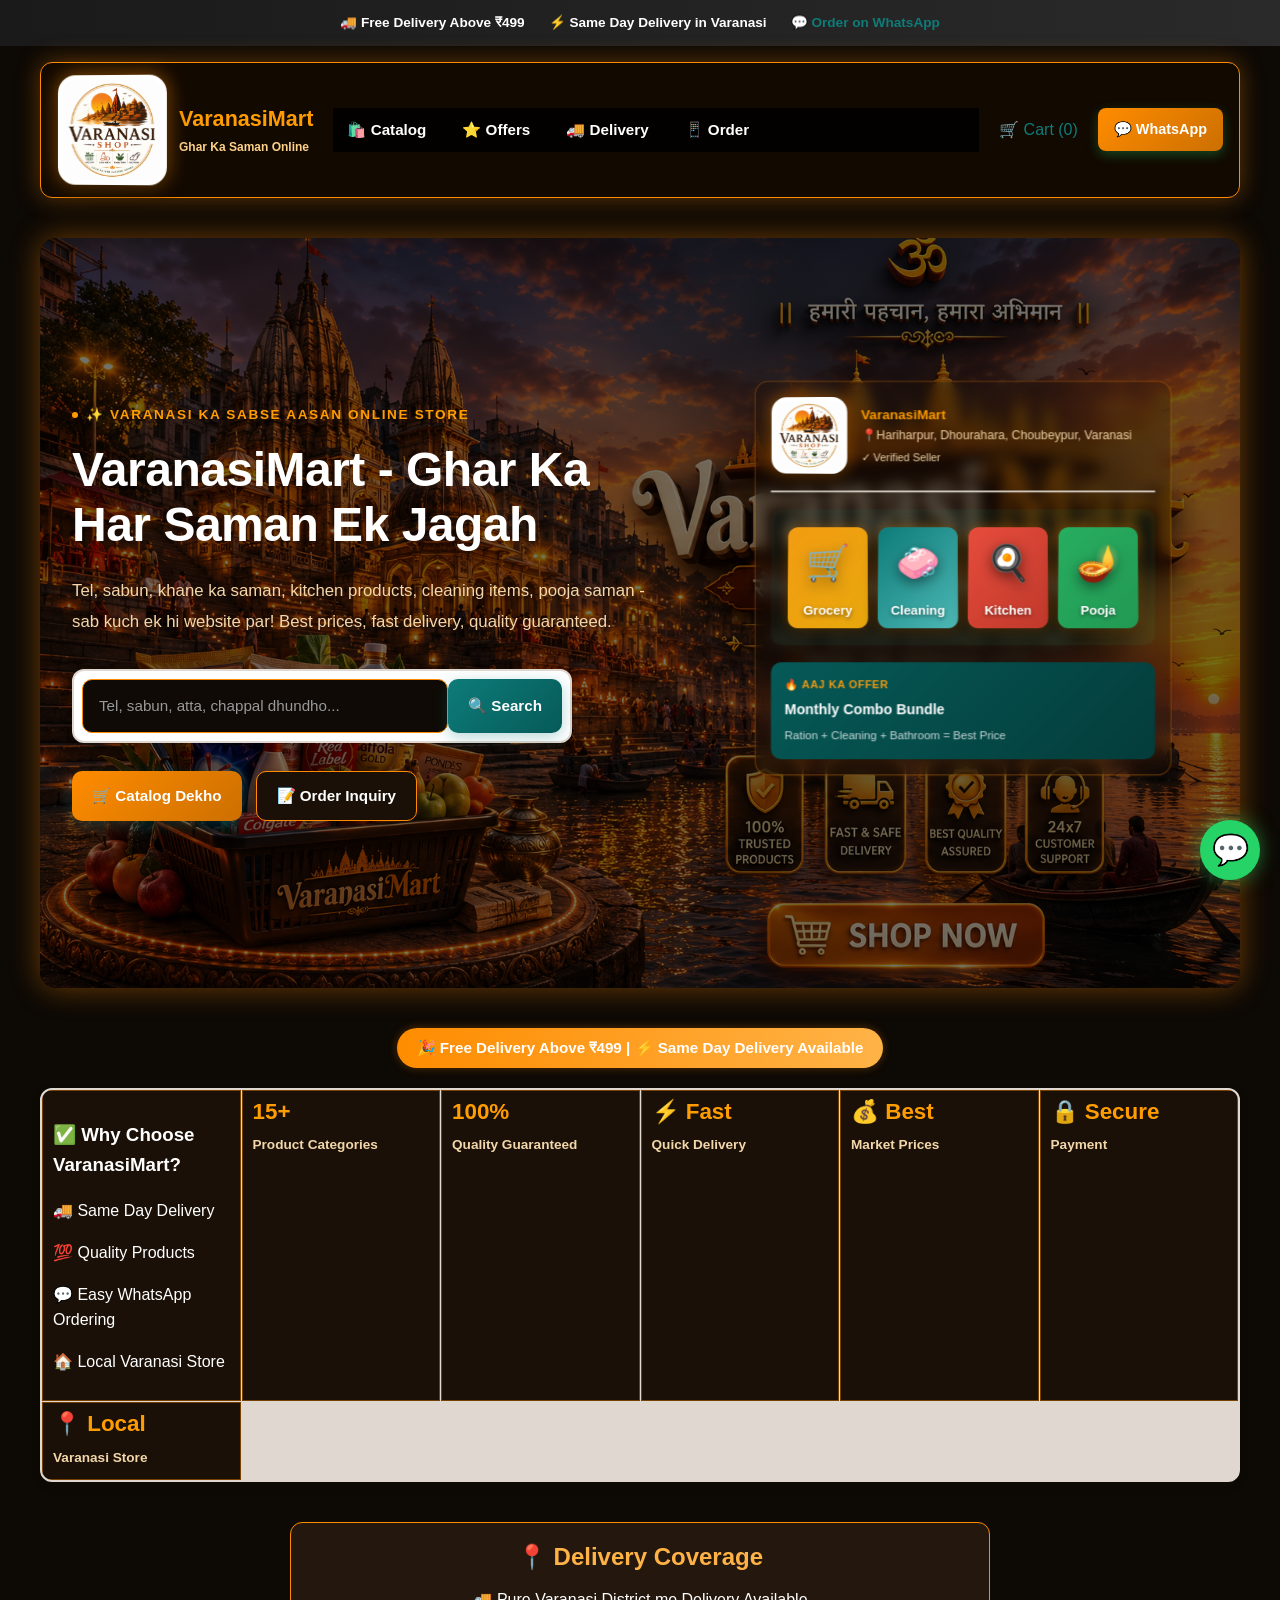
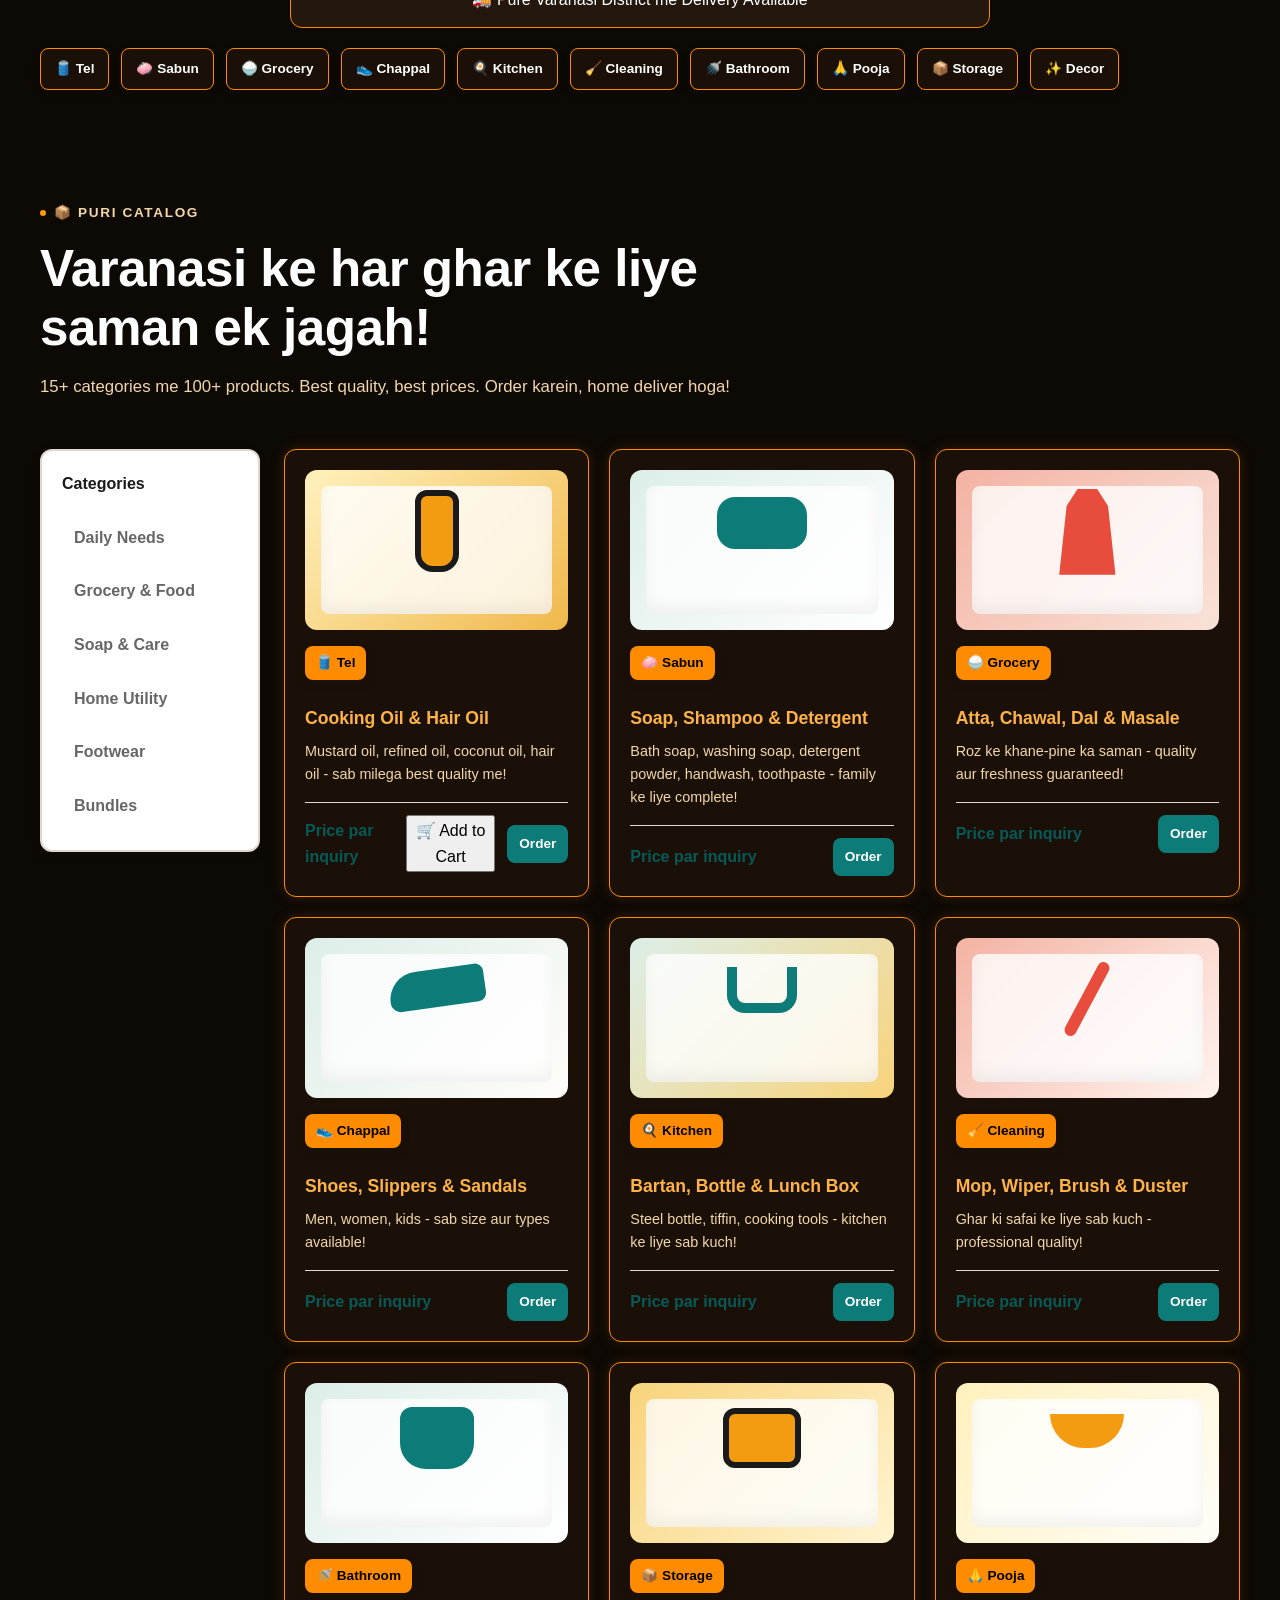
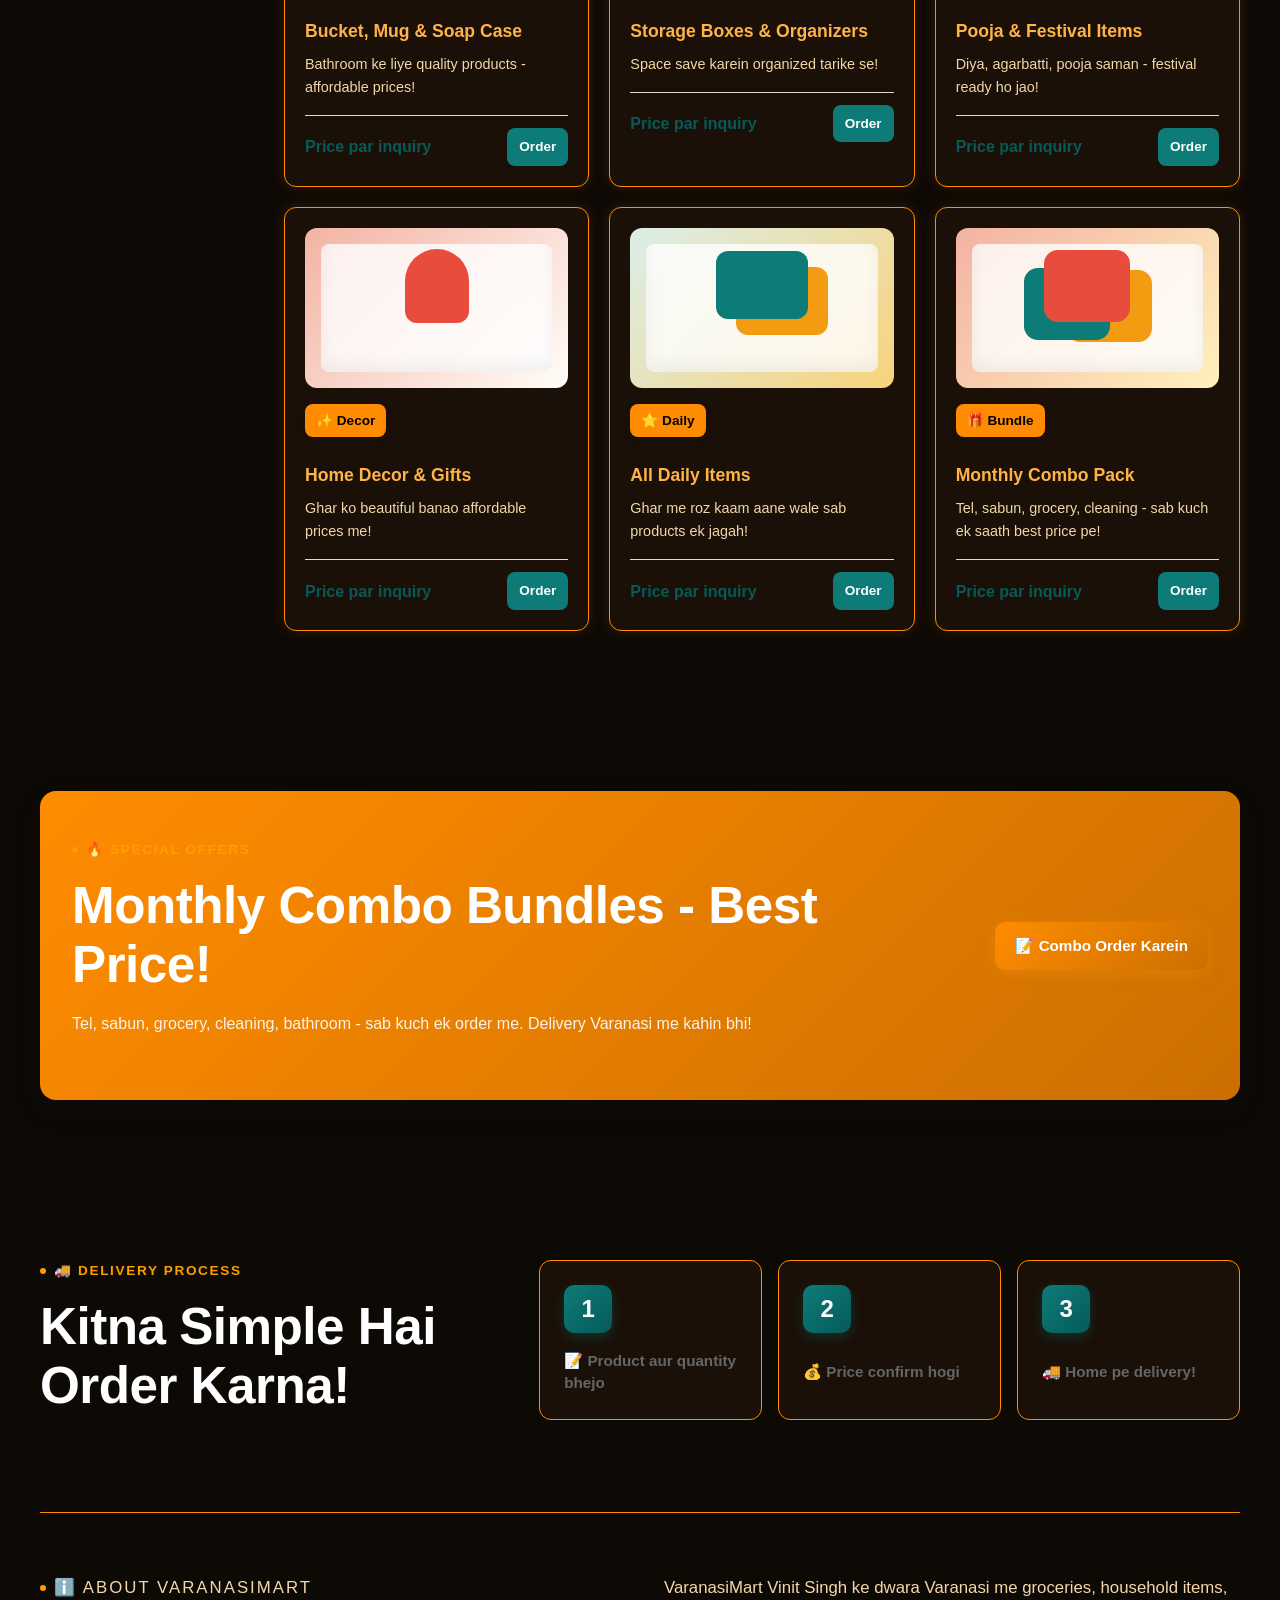
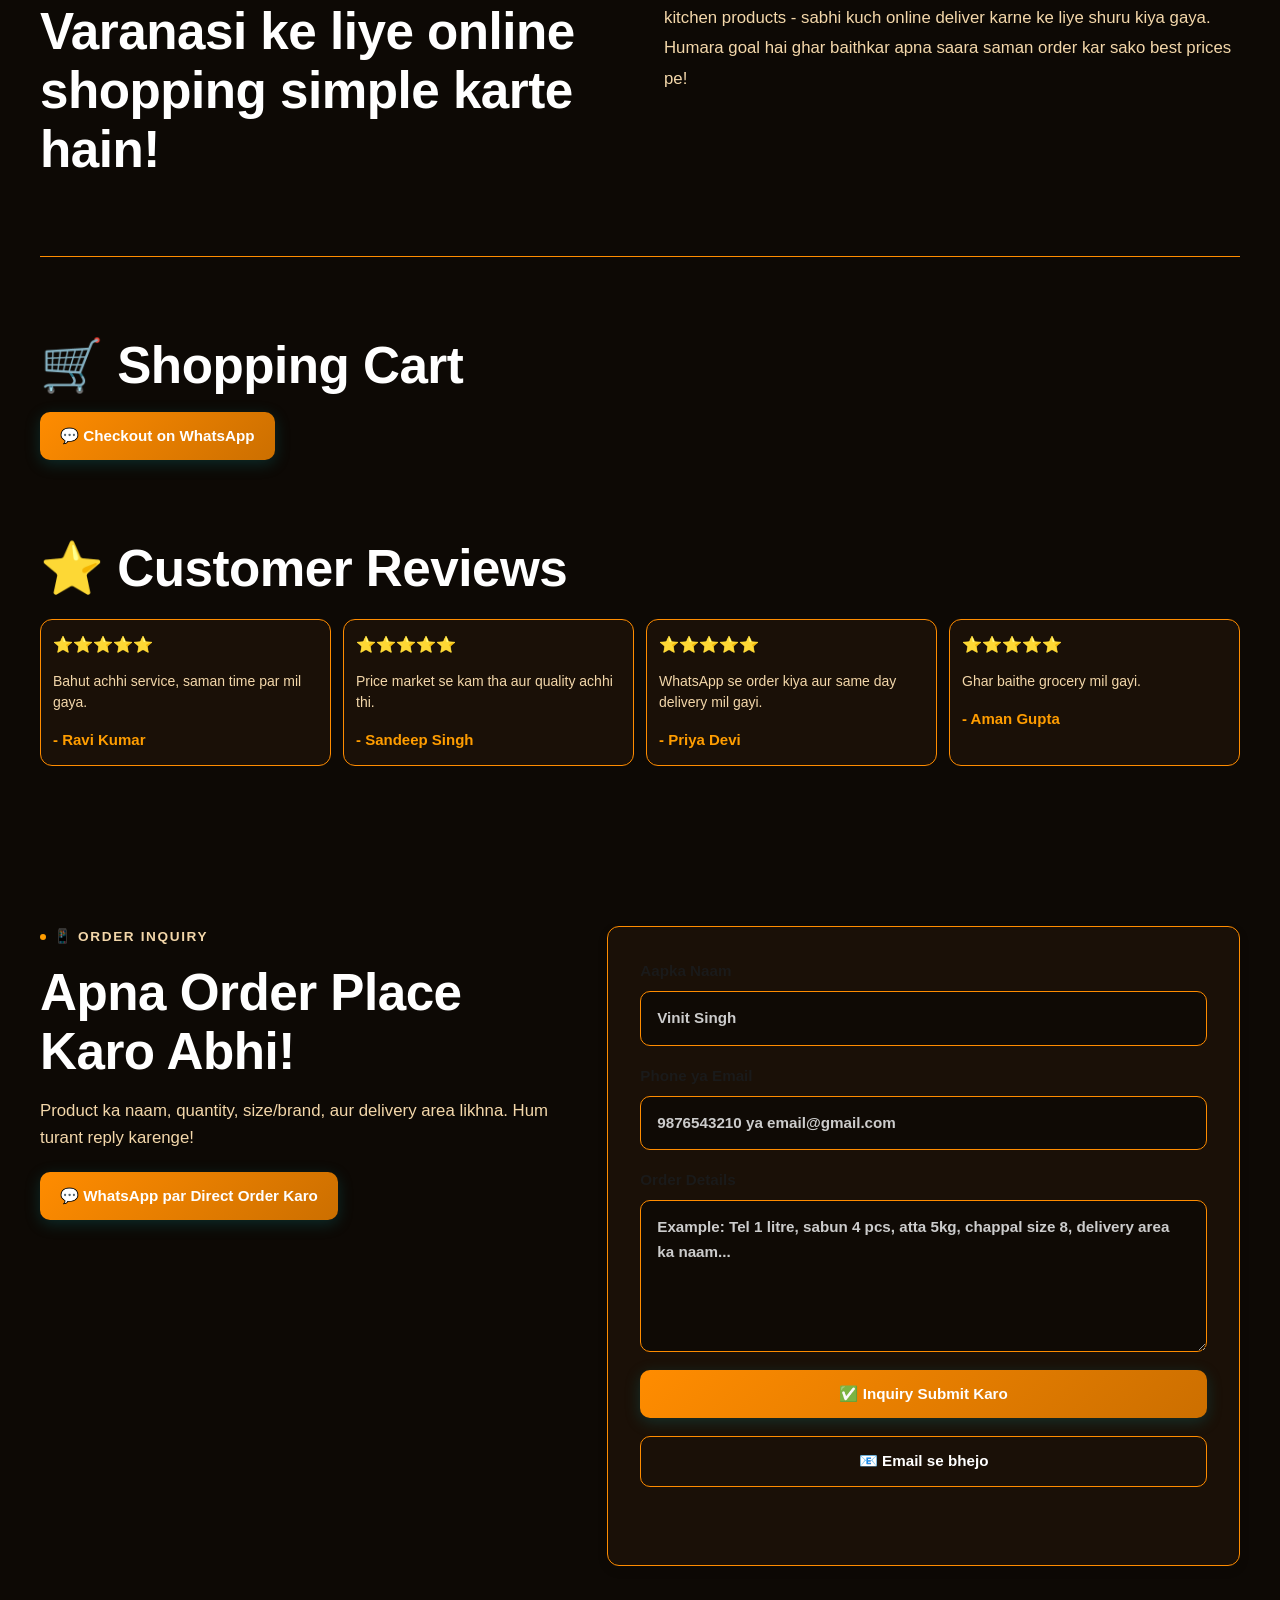
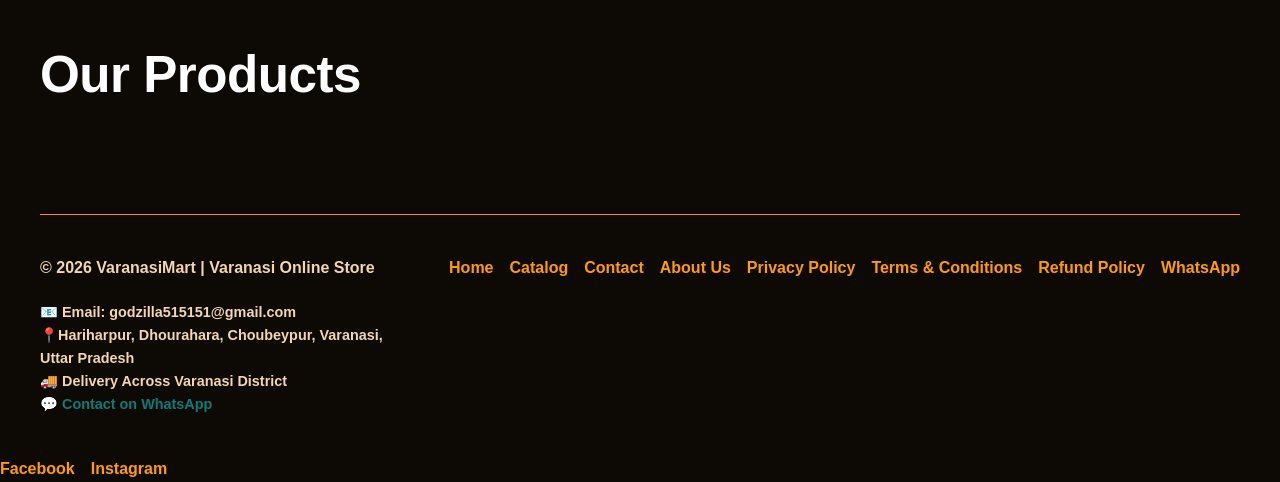
==== index.html @ db0b5912 "Update index.html" ====
<!doctype html>
<html lang="hi">
  <head>
    <meta charset="utf-8">
    <meta name="viewport" content="width=device-width, initial-scale=1">
    <meta name="theme-color" content="#0d7c79">
    <title>VaranasiMart | Varanasi Ka Bharosa, Ghar Ka Har Samaan </title>
    <meta
      name="description"
      content="VaranasiMart - Varanasi ke sabse bade online store me milega grocery, tel, sabun, khane ke items, juta chappal, kitchen, cleaning, pooja aur household products. Fast delivery, best prices!"
    >
    <meta name="keywords" content="varanasi, grocery, online shopping, tel, sabun, household items">
    <link rel="stylesheet" href="styles.css">
  </head>
  <body>
    <div class="top-bar">
  <span>🚚 Free Delivery Above ₹499</span>
  <span>⚡ Same Day Delivery in Varanasi</span>
  <a href="https://wa.me/916391608068" target="_blank">
    💬 Order on WhatsApp
  </a>
</div>
    <header class="site-header">
      <a class="brand" href="#home" aria-label="VaranasiMart home">
        <img class="brand-logo" src="logo.png" alt="VaranasiMart Logo">
        <div class="brand-text">
          <h1 class="brand-name">VaranasiMart</h1>
          <p class="brand-tagline">Ghar Ka Saman Online</p>
        </div>
      </a>
      <button class="menu-button" type="button" aria-label="Menu kholein" aria-expanded="false">
        <span></span>
        <span></span>
        <span></span>
      </button>
      <nav class="site-nav" aria-label="Primary navigation">
        <a href="#catalog">🛍️ Catalog</a>
        <a href="#offers">⭐ Offers</a>
        <a href="#delivery">🚚 Delivery</a>
        <a href="#contact">📱 Order</a>
      </nav>

    <a href="#cart" class="cart-btn">
    🛒 Cart (<span id="cart-count">0</span>)
    </a>

  <a href="https://wa.me/916391608068" target="_blank" class="whatsapp-btn" title="WhatsApp par order karein">
  💬 WhatsApp
  </a>
      </a>
    </header>

    <main id="home">
      <section class="hero">
        <div class="hero-copy">
          <p class="eyebrow">✨ Varanasi Ka Sabse Aasan Online Store</p>
          <h1>VaranasiMart - Ghar Ka Har Saman Ek Jagah</h1>
          <p class="hero-text">
            Tel, sabun, khane ka saman, kitchen products, cleaning items, pooja saman - sab kuch ek hi website par! 
            Best prices, fast delivery, quality guaranteed.
          </p>
          <form class="search-box" action="#catalog">
            <input type="search" placeholder="Tel, sabun, atta, chappal dhundho..." aria-label="Search products">
            <button type="submit">🔍 Search</button>
          </form>
          <div class="hero-actions">
            <a class="button primary" href="#catalog">🛒 Catalog Dekho</a>
            <a class="button secondary" href="#contact">📝 Order Inquiry</a>
          </div>
        </div>
        <aside class="shop-window" aria-label="Featured shop preview">
          <div class="window-head">
            <img src="logo.png" alt="VaranasiMart Logo">
            <div>
              <strong>VaranasiMart</strong>
              <span>📍Hariharpur, Dhourahara, Choubeypur, Varanasi</span>
              <span style="font-size: 0.8rem; color: #27ae60; margin-top: 4px;">✓ Verified Seller</span>
            </div>
          </div>
          <div class="shelf">

           <div class="pack oil">
              <span>🛒</span>
             <p>Grocery</p>
        </div>

     <div class="pack soap">
       <span>🧼</span>
       <p>Cleaning</p>
  </div>

  <div class="pack food">
    <span>🍳</span>
    <p>Kitchen</p>
  </div>

  <div class="pack footwear">
    <span>🪔</span>
    <p>Pooja</p>
  </div>

</div>
          <div class="deal-card">
            <span>🔥 Aaj Ka Offer</span>
            <strong>Monthly Combo Bundle</strong>
            <small>Ration + Cleaning + Bathroom = Best Price</small>
          </div>
        </aside>
     </section>

      <div class="offer-banner">
       🎉 Free Delivery Above ₹499 | ⚡ Same Day Delivery Available
  </div>

      <section class="quick-stats">
        
 <div class="trust-box">
    <h3>✅ Why Choose VaranasiMart?</h3>
    <p>🚚 Same Day Delivery</p>
    <p>💯 Quality Products</p>
    <p>💬 Easy WhatsApp Ordering</p>
    <p>🏠 Local Varanasi Store</p>
</div>
        
  <div>
    <strong>15+</strong>
    <span>Product Categories</span>
  </div>

  <div>
    <strong>100%</strong>
    <span>Quality Guaranteed</span>
  </div>

  <div>
    <strong>⚡ Fast</strong>
    <span>Quick Delivery</span>
  </div>

  <div>
    <strong>💰 Best</strong>
    <span>Market Prices</span>
  </div>

  <div>
    <strong>🔒 Secure</strong>
    <span>Payment</span>
  </div>

  <div>
    <strong>📍 Local</strong>
    <span>Varanasi Store</span>
  </div>

</section>
  
  <section class="delivery-area">
     <h2>📍 Delivery Coverage</h2>
     <p>🚚 Pure Varanasi District me Delivery Available</p>
  </section>
      
      <section class="category-strip" aria-label="Quick categories">
        <a href="#catalog">🛢️ Tel</a>
        <a href="#catalog">🧼 Sabun</a>
        <a href="#catalog">🍚 Grocery</a>
        <a href="#catalog">👟 Chappal</a>
        <a href="#catalog">🍳 Kitchen</a>
        <a href="#catalog">🧹 Cleaning</a>
        <a href="#catalog">🚿 Bathroom</a>
        <a href="#catalog">🙏 Pooja</a>
        <a href="#catalog">📦 Storage</a>
        <a href="#catalog">✨ Decor</a>
      </section>

      <section class="section" id="catalog">
        <div class="section-heading">
          <p class="eyebrow">📦 PURI CATALOG</p>
          <h2>Varanasi ke har ghar ke liye saman ek jagah!</h2>
          <p>15+ categories me 100+ products. Best quality, best prices. Order karein, home deliver hoga!</p>
        </div>
        <div class="catalog-layout">
          <aside class="filter-panel" aria-label="Catalog categories">
            <h3>Categories</h3>
            <a href="#daily">Daily Needs</a>
            <a href="#grocery">Grocery & Food</a>
            <a href="#care">Soap & Care</a>
            <a href="#home">Home Utility</a>
            <a href="#footwear">Footwear</a>
            <a href="#combo">Bundles</a>
          </aside>
          <div class="product-grid">
            <article class="product-card" id="daily">
              <span class="product-visual oil"><i></i></span>
              <span class="product-tag">🛢️ Tel</span>
              <h3>Cooking Oil & Hair Oil</h3>
              <p>Mustard oil, refined oil, coconut oil, hair oil - sab milega best quality me!</p>
              <div class="price-row">
             <strong>Price par inquiry</strong>

            <button onclick="addToCart('Cooking Oil')">
             🛒 Add to Cart
            </button>

            <a href="#contact">Order</a>
            </div>
            </article>
            <article class="product-card" id="care">
              <span class="product-visual soap"><i></i></span>
              <span class="product-tag">🧼 Sabun</span>
              <h3>Soap, Shampoo & Detergent</h3>
              <p>Bath soap, washing soap, detergent powder, handwash, toothpaste - family ke liye complete!</p>
              <div class="price-row"><strong>Price par inquiry</strong><a href="#contact">Order</a></div>
            </article>
            <article class="product-card" id="grocery">
              <span class="product-visual food"><i></i></span>
              <span class="product-tag">🍚 Grocery</span>
              <h3>Atta, Chawal, Dal & Masale</h3>
              <p>Roz ke khane-pine ka saman - quality aur freshness guaranteed!</p>
              <div class="price-row"><strong>Price par inquiry</strong><a href="#contact">Order</a></div>
            </article>
            <article class="product-card" id="footwear">
              <span class="product-visual footwear"><i></i></span>
              <span class="product-tag">👟 Chappal</span>
              <h3>Shoes, Slippers & Sandals</h3>
              <p>Men, women, kids - sab size aur types available!</p>
              <div class="price-row"><strong>Price par inquiry</strong><a href="#contact">Order</a></div>
            </article>
            <article class="product-card">
              <span class="product-visual kitchen"><i></i></span>
              <span class="product-tag">🍳 Kitchen</span>
              <h3>Bartan, Bottle & Lunch Box</h3>
              <p>Steel bottle, tiffin, cooking tools - kitchen ke liye sab kuch!</p>
              <div class="price-row"><strong>Price par inquiry</strong><a href="#contact">Order</a></div>
            </article>
            <article class="product-card" id="home">
              <span class="product-visual cleaning"><i></i></span>
              <span class="product-tag">🧹 Cleaning</span>
              <h3>Mop, Wiper, Brush & Duster</h3>
              <p>Ghar ki safai ke liye sab kuch - professional quality!</p>
              <div class="price-row"><strong>Price par inquiry</strong><a href="#contact">Order</a></div>
            </article>
            <article class="product-card">
              <span class="product-visual bathroom"><i></i></span>
              <span class="product-tag">🚿 Bathroom</span>
              <h3>Bucket, Mug & Soap Case</h3>
              <p>Bathroom ke liye quality products - affordable prices!</p>
              <div class="price-row"><strong>Price par inquiry</strong><a href="#contact">Order</a></div>
            </article>
            <article class="product-card">
              <span class="product-visual storage"><i></i></span>
              <span class="product-tag">📦 Storage</span>
              <h3>Storage Boxes & Organizers</h3>
              <p>Space save karein organized tarike se!</p>
              <div class="price-row"><strong>Price par inquiry</strong><a href="#contact">Order</a></div>
            </article>
            <article class="product-card">
              <span class="product-visual pooja"><i></i></span>
              <span class="product-tag">🙏 Pooja</span>
              <h3>Pooja & Festival Items</h3>
              <p>Diya, agarbatti, pooja saman - festival ready ho jao!</p>
              <div class="price-row"><strong>Price par inquiry</strong><a href="#contact">Order</a></div>
            </article>
            <article class="product-card">
              <span class="product-visual decor"><i></i></span>
              <span class="product-tag">✨ Decor</span>
              <h3>Home Decor & Gifts</h3>
              <p>Ghar ko beautiful banao affordable prices me!</p>
              <div class="price-row"><strong>Price par inquiry</strong><a href="#contact">Order</a></div>
            </article>
            <article class="product-card">
              <span class="product-visual daily"><i></i></span>
              <span class="product-tag">⭐ Daily</span>
              <h3>All Daily Items</h3>
              <p>Ghar me roz kaam aane wale sab products ek jagah!</p>
              <div class="price-row"><strong>Price par inquiry</strong><a href="#contact">Order</a></div>
            </article>
            <article class="product-card" id="combo">
              <span class="product-visual combo"><i></i></span>
              <span class="product-tag">🎁 Bundle</span>
              <h3>Monthly Combo Pack</h3>
              <p>Tel, sabun, grocery, cleaning - sab kuch ek saath best price pe!</p>
              <div class="price-row"><strong>Price par inquiry</strong><a href="#contact">Order</a></div>
            </article>
          </div>
        </div>
      </section>

      <section class="section" id="offers">
        <div class="offer-band">
          <div>
            <p class="eyebrow">🔥 SPECIAL OFFERS</p>
            <h2>Monthly Combo Bundles - Best Price!</h2>
            <p>Tel, sabun, grocery, cleaning, bathroom - sab kuch ek order me. Delivery Varanasi me kahin bhi!</p>
          </div>
          <a class="button primary" href="#contact">📝 Combo Order Karein</a>
        </div>
      </section>

      <section class="section service-panel" id="delivery">
        <div>
          <p class="eyebrow">🚚 DELIVERY PROCESS</p>
          <h2>Kitna Simple Hai Order Karna!</h2>
        </div>
        <div class="steps">
          <article>
            <strong>1</strong>
            <span>📝 Product aur quantity bhejo</span>
          </article>
          <article>
            <strong>2</strong>
            <span>💰 Price confirm hogi</span>
          </article>
          <article>
            <strong>3</strong>
            <span>🚚 Home pe delivery!</span>
          </article>
        </div>
      </section>

      <section class="section about" id="about">
        <div>
          <p class="eyebrow">ℹ️ ABOUT VARANASIMART</p>
          <h2>Varanasi ke liye online shopping simple karte hain!</h2>
        </div>
        <p>
          VaranasiMart Vinit Singh ke dwara Varanasi me groceries, household items, kitchen products - 
          sabhi kuch online deliver karne ke liye shuru kiya gaya. 
          Humara goal hai ghar baithkar apna saara saman order kar sako best prices pe!
        </p>
      </section>
        <section id="cart" class="section">

     <h2>🛒 Shopping Cart</h2>

    <div id="cart-items"></div>

  <button onclick="checkoutWhatsApp()" class="button primary">
   💬 Checkout on WhatsApp
    </button>
     <section class="section reviews">

<h2>⭐ Customer Reviews</h2>

<div class="review-grid">

<div class="review-card">
⭐⭐⭐⭐⭐
<p>Bahut achhi service, saman time par mil gaya.</p>
<strong>- Ravi Kumar</strong>
</div>

<div class="review-card">
⭐⭐⭐⭐⭐
<p>Price market se kam tha aur quality achhi thi.</p>
<strong>- Sandeep Singh</strong>
</div>

<div class="review-card">
⭐⭐⭐⭐⭐
<p>WhatsApp se order kiya aur same day delivery mil gayi.</p>
<strong>- Priya Devi</strong>
</div>

<div class="review-card">
⭐⭐⭐⭐⭐
<p>Ghar baithe grocery mil gayi.</p>
<strong>- Aman Gupta</strong>
</div>

</div>

</section>
  
      <section class="contact-band" id="contact">
        <div>
          <p class="eyebrow">📱 ORDER INQUIRY</p>
          <h2>Apna Order Place Karo Abhi!</h2>
          <p>Product ka naam, quantity, size/brand, aur delivery area likhna. Hum turant reply karenge!</p>
          <div style="margin-top: 20px;">
            <a href="https://wa.me/916391608068" target="_blank" class="button primary" style="display: inline-flex; gap: 8px;">
              💬 WhatsApp par Direct Order Karo
            </a>
          </div>
        </div>
        <form class="contact-form">
          <label>
            Aapka Naam
            <input type="text" name="name" placeholder="Vinit Singh" required>
          </label>
          <label>
            Phone ya Email
            <input type="text" name="contact" placeholder="9876543210 ya email@gmail.com" required>
          </label>
          <label>
            Order Details
            <textarea name="message" rows="5" placeholder="Example: Tel 1 litre, sabun 4 pcs, atta 5kg, chappal size 8, delivery area ka naam..." required></textarea>
          </label>
          <button class="button primary" type="submit">✅ Inquiry Submit Karo</button>
          <a class="button secondary" href="mailto:godzilla515151@gmail.com?subject=VaranasiMart%20Order%20Inquiry">📧 Email se bhejo</a>
          <p class="form-note" role="status"></p>
        </form>
      </section>
        <section id="catalog">
          <h2>Our Products</h2>
          <div id="products"></div>
</section>
      
    </main>

    <footer class="site-footer">
      <div class="footer-content">
        <span>&copy; <span id="year"></span> VaranasiMart | Varanasi Online Store</span>
        <div style="margin-top: 12px; font-size: 0.9rem;">
          <p>📧 Email: godzilla515151@gmail.com</p>
        </a>
          <p>📍Hariharpur, Dhourahara, Choubeypur, Varanasi, Uttar Pradesh</p>
          <p>🚚 Delivery Across Varanasi District</p>
          <a href="https://wa.me/91639160868" target="_blank">
       💬 Contact on WhatsApp
        </a>
        </div>
      </div>
      <div class="footer-links">
      <a href="#home">Home</a>
     <a href="#catalog">Catalog</a>
     <a href="#contact">Contact</a>
     <a href="#about">About Us</a>
    <a href="privacy.html">Privacy Policy</a>
    <a href="terms.html">Terms & Conditions</a>
     <a href="#">Refund Policy</a>    
    <a href="https://wa.me/916391608068" target="_blank">WhatsApp</a>
</div>
    </footer>

    <script src="script.js"></script>
    
<script>
const sheetURL =
"https://opensheet.elk.sh/1uaUAyP4UB1A0PdM7kKGaX-9JtFC5CmHdE839nzQXNlU/Sheet1";

fetch(sheetURL)
  .then(res => res.json())
  .then(data => {
    let html = "";

    data.forEach(product => {
      html += `
      <div class="product-card">
        <img src="${product['Photo URL']}" alt="${product['Product Name']}">
        <h3>${product['Product Name']}</h3>
        <p>₹${product['Price']}</p>
        <small>${product['Category']}</small>
      </div>`;
    });

    document.getElementById("products").innerHTML = html;
  });
</script>
    <footer class="footer-links">

      <a href="#">Facebook</a>
  <a href="#">Instagram</a>
</footer>
    <a href="https://wa.me/916391608068"
   class="whatsapp-float"
   target="_blank">

   💬

</a>
</body>
</html>
---- styles.css ----
:root {
  --ink: #1a1a1a;
  --muted: #666666;
  --paper: #f5f3f0;
  --surface: #ffffff;
  --line: #e0d8d0;
  --accent: #0d7c79;
  --accent-dark: #065a58;
  --accent-light: #4db8b5;
  --coral: #e74c3c;
  --sun: #f39c12;
  --green: #27ae60;
  --success: #2ecc71;
  --warning: #f39c12;
  --danger: #e74c3c;
  --shadow: 0 10px 30px rgba(26, 26, 26, 0.15);
  --shadow-sm: 0 4px 12px rgba(26, 26, 26, 0.08);
  --shadow-lg: 0 20px 50px rgba(26, 26, 26, 0.2);
}

* {
  box-sizing: border-box;
}

html {
  scroll-behavior: smooth;
}

body {
  margin: 0;
  font-family: 'Segoe UI', Tahoma, Geneva, Verdana, sans-serif;
  color: var(--ink);
  background: linear-gradient(135deg, #f9f7f4 0%, #f5f3f0 100%);
  line-height: 1.6;
  font-size: 16px;
}

a {
  color: var(--accent);
  text-decoration: none;
  transition: color 200ms ease;
}

a:hover {
  color: var(--accent-dark);
}

button,
input,
textarea,
select {
  font: inherit;
}

/* ============ TOP BAR ============ */
.top-bar {
  display: flex;
  justify-content: center;
  gap: 24px;
  padding: 12px 16px;
  background: linear-gradient(90deg, var(--ink) 0%, #2a2a2a 100%);
  color: #ffffff;
  font-size: 0.85rem;
  font-weight: 600;
  text-align: center;
  flex-wrap: wrap;
}

.top-bar span {
  display: flex;
  align-items: center;
  gap: 6px;
}

/* ============ HEADER ============ */
.site-header {
  position: sticky;
  top: 0;
  z-index: 30;
  display: flex;
  align-items: center;
  justify-content: space-between;
  gap: 20px;
  width:100%;
  max-width:1200px;
  margin: 16px auto 0;
  padding: 12px 16px;
  border: 2px solid var(--accent);
  border-radius: 12px;
  background: rgba(255, 255, 255, 0.95);
  box-shadow: var(--shadow-sm);
  backdrop-filter: blur(10px);
}

.brand {
  display: inline-flex;
  align-items: center;
  gap: 12px;
  font-size: 1.3rem;
  font-weight: 800;
  color: var(--accent-dark);
  white-space: nowrap;
}

.brand-logo{
width:110px;
height:110px;
object-fit:contain;
border-radius:18px;

background:#fff;
padding:5px;

box-shadow:
0 10px 25px rgba(0,0,0,.4),
0 0 20px rgba(255,140,0,.6);

transform:perspective(1000px) rotateY(-8deg);

transition:all .3s ease;
}

.brand-logo:hover{
transform:perspective(1000px) rotateY(0deg) scale(1.08);
}

.brand-text {
  display: flex;
  flex-direction: column;
  gap: 2px;
}

.brand-name {
  margin: 0;
  font-size: 1.35rem;
  font-weight: 900;
  color: var(--accent-dark);
}

.brand-tagline {
  margin: 0;
  font-size: 0.75rem;
  color: var(--accent);
  font-weight: 600;
}

.site-nav {
  display: flex;
  align-items: center;
  gap: 8px;
  flex: 1;
}

.site-nav a {
  padding: 10px 14px;
  border-radius: 8px;
  color: var(--muted);
  font-size: 0.95rem;
  font-weight: 600;
  transition: all 200ms ease;
  background: transparent;
}

.site-nav a:hover {
  background: rgba(13, 124, 121, 0.1);
  color: var(--accent-dark);
  transform: translateY(-2px);
}

.whatsapp-btn {
  display: inline-flex;
  align-items: center;
  gap: 6px;
  padding: 10px 16px;
  background: linear-gradient(135deg, #25D366 0%, #20BA5B 100%);
  color: #ffffff;
  border-radius: 8px;
  font-weight: 700;
  font-size: 0.9rem;
  box-shadow: 0 4px 12px rgba(37, 211, 102, 0.3);
  transition: all 200ms ease;
}

.whatsapp-btn:hover {
  transform: translateY(-3px);
  box-shadow: 0 8px 20px rgba(37, 211, 102, 0.4);
}

.menu-button {
  display: none !important;
  width: 44px;
  height: 44px;
  border: 2px solid var(--line);
  border-radius: 8px;
  background: transparent;
  cursor: pointer;
  transition: all 200ms ease;
  padding: 8px;
}

.menu-button:hover {
  background: rgba(13, 124, 121, 0.1);
  border-color: var(--accent);
}

.menu-button span {
  display: block;
  width: 20px;
  height: 2.5px;
  margin: 5px auto;
  background: var(--ink);
  border-radius: 2px;
  transition: all 200ms ease;
}

/* ============ HERO ============ */
.hero{
    display:grid;
    grid-template-columns:1.1fr 0.9fr;
    gap:48px;
    align-items:center;

    width:100%;
    max-width:1200px;
   
    min-height:70vh;
    margin:40px auto;
    padding:60px 32px;

    border-radius:16px;

    background:
   linear-gradient(rgba(0,0,0,.55), rgba(0,0,0,.55)),
   url("ghat.png");

    background-size:cover;
    background-position:center;
    background-repeat:no-repeat;

    box-shadow:0 0 30px rgba(255,140,0,0.4);
  
   overflow:hidden;
}


.eyebrow {
  margin: 0 0 16px;
  color: var(--accent-dark);
  font-size: 0.85rem;
  font-weight: 900;
  letter-spacing: 0.12em;
  text-transform: uppercase;
  display: flex;
  align-items: center;
  gap: 8px;
}

.eyebrow::before {
  content: '';
  display: inline-block;
  width: 6px;
  height: 6px;
  background: var(--accent);
  border-radius: 50%;
}

.hero h1,
.section h2,
.contact-band h2 {
  margin: 0;
  line-height: 1.15;
  letter-spacing: -0.5px;
}

.hero h1 {
  max-width: 700px;
  font-size: clamp(1.8rem, 4vw, 3rem);
  color: #fff;
  font-weight: 900;
  margin-bottom: 15px;
}

.hero-text {
  max-width: 650px;
  margin: 24px 0 0;
  color: var(--muted);
  font-size: 1.05rem;
  font-weight: 500;
  line-height: 1.8;
}

.search-box {
  display: grid;
  grid-template-columns: 1fr auto;
  max-width: 500px;
  margin-top: 32px;
  padding: 8px;
  border: 2px solid var(--line);
  border-radius: 12px;
  background: var(--surface);
  box-shadow: var(--shadow-sm);
  transition: all 200ms ease;
}

.search-box:focus-within {
  border-color: var(--accent);
  box-shadow: var(--shadow);
}

.search-box input {
  min-width: 0;
  border: 0;
  padding: 14px 16px;
  background: transparent;
  color: var(--ink);
  outline: none;
  font-size: 0.95rem;
}

.search-box input::placeholder {
  color: #999;
}

.search-box button,
.button {
  display: inline-flex;
  align-items: center;
  justify-content: center;
  gap: 8px;
  min-height: 48px;
  padding: 12px 20px;
  border: none;
  border-radius: 10px;
  font-weight: 700;
  font-size: 0.95rem;
  cursor: pointer;
  transition: all 200ms ease;
  text-decoration: none;
}

.search-box button,
.button.primary {
  background: linear-gradient(135deg, var(--accent) 0%, var(--accent-dark) 100%);
  color: #ffffff;
  box-shadow: 0 4px 15px rgba(13, 124, 121, 0.3);
}

.search-box button:hover,
.button.primary:hover {
  transform: translateY(-3px);
  box-shadow: 0 8px 25px rgba(13, 124, 121, 0.4);
}

.search-box button:active,
.button.primary:active {
  transform: translateY(-1px);
}

.button.secondary {
  background: var(--surface);
  border: 2px solid var(--line);
  color: var(--ink);
}

.button.secondary:hover {
  background: rgba(13, 124, 121, 0.05);
  border-color: var(--accent);
  color: var(--accent-dark);
}

.hero-actions {
  display: flex;
  flex-wrap: wrap;
  gap: 14px;
  margin-top: 28px;
}

.shop-window {
    padding: 18px;

    transform: scale(0.85);
    transform-origin: top center;

    border: 2px solid var(--line);
    border-radius: 16px;
    background: var(--surface);
    box-shadow: var(--shadow);
}
.window-head {
  display: flex;
  align-items: center;
  gap: 16px;
  margin-bottom: 20px;
  padding-bottom: 20px;
  border-bottom: 2px solid var(--line);
}

.window-head img{
width:90px;
height:90px;
border-radius:18px;
object-fit:cover;

background:#fff;
padding:5px;

box-shadow:
0 10px 25px rgba(0,0,0,.4),
0 0 20px rgba(255,140,0,.6);

transform:perspective(1000px) rotateY(-8deg);

transition:all .3s ease;
}

.window-head img:hover{
transform:perspective(1000px) rotateY(0deg) scale(1.08);
}

.window-head strong,
.window-head span {
  display: block;
}

.window-head strong {
  font-size: 1rem;
  color: var(--ink);
}

.window-head span {
  color: var(--muted);
  font-weight: 500;
  font-size: 0.9rem;
}

.shelf {
  display: grid;
  grid-template-columns: repeat(4, 1fr);
  gap: 12px;
  margin: 20px 0;
  padding: 20px;
  border-radius: 12px;
  background: linear-gradient(135deg, rgba(13, 124, 121, 0.08) 0%, rgba(45, 204, 113, 0.08) 100%);
}

.pack {
  position: relative;
  display: block;
  min-height: 120px;
  border-radius: 12px;
  background: var(--accent);
  box-shadow: var(--shadow-sm);
  transition: all 200ms ease;
  cursor: pointer;
}

.pack:hover {
  transform: translateY(-6px);
  box-shadow: var(--shadow);
}


.pack.oil { background: linear-gradient(135deg, var(--sun) 0%, #e8a80c 100%); }
.pack.soap { background: linear-gradient(135deg, var(--accent) 0%, var(--accent-light) 100%); }
.pack.food { background: linear-gradient(135deg, var(--coral) 0%, #c0392b 100%); }
.pack.footwear { background: linear-gradient(135deg, var(--green) 0%, #229954 100%); }

.deal-card {
  display: grid;
  gap: 8px;
  padding: 16px;
  border-radius: 12px;
  background: linear-gradient(135deg, var(--accent-dark) 0%, #043d3b 100%);
  color: #ffffff;
}

.deal-card span {
  color: var(--sun);
  font-weight: 800;
  text-transform: uppercase;
  font-size: 0.8rem;
  letter-spacing: 0.05em;
}

.deal-card strong {
  font-size: 1.05rem;
  line-height: 1.4;
}

.deal-card small {
  color: rgba(255, 255, 255, 0.8);
  font-size: 0.85rem;
}

/* ============ QUICK STATS ============ */
.quick-stats {
  display: grid;
  grid-template-columns: repeat(6, 1fr);
  gap: 1px;
  width: 100%;
  max-width: 1200px;
  margin: 0 auto 40px;
  overflow: hidden;
  border: 2px solid var(--line);
  border-radius: 12px;
  background: var(--line);
  box-shadow: var(--shadow-sm);
}

.quick-stats div {
    padding: 10px;
    min-height: 70px;
    background: var(--surface);
    transition: all 200ms ease;
}

.quick-stats strong{
    font-size:1.4rem !important;
}

.quick-stats span{
    font-size:0.85rem !important;
}

.quick-stats div:hover {
  background: linear-gradient(135deg, rgba(13, 124, 121, 0.05) 0%, rgba(243, 156, 18, 0.05) 100%);
}

.quick-stats strong {
  display: block;
  color: var(--accent-dark);
  font-size: 2rem;
  font-weight: 900;
  line-height: 1;
  margin-bottom: 8px;
}

.quick-stats span {
  color: var(--muted);
  font-weight: 600;
  font-size: 0.9rem;
}

/* ============ CATEGORY STRIP ============ */
.category-strip {
    display: flex;
    flex-wrap: wrap;
    gap: 12px;

    width: 100%;
    max-width: 1200px;

    margin: 0 auto 32px;
}

.category-strip a,
.product-tag {
  display: inline-flex;
  align-items: center;
  min-height: 38px;
  padding: 9px 14px;
  border: 2px solid var(--line);
  border-radius: 8px;
  background: var(--surface);
  color: var(--ink);
  font-size: 0.85rem;
  font-weight: 700;
  box-shadow: var(--shadow-sm);
  transition: all 200ms ease;
  cursor: pointer;
}

.category-strip a:hover {
  background: rgba(13, 124, 121, 0.08);
  border-color: var(--accent);
  color: var(--accent-dark);
  transform: translateY(-2px);
}

/* ============ SECTIONS ============ */
.section,
.contact-band {
  width: 100%;
  max-width: 1200px;
  margin: 0 auto;
  padding: 80px 0;
}

.section-heading {
  max-width: 800px;
  margin-bottom: 48px;
}

.section h2,
.contact-band h2 {
  font-size: clamp(1.8rem, 4vw, 3.2rem);
  color: var(--ink);
  font-weight: 900;
  margin-bottom: 16px;
}

.section-heading p:not(.eyebrow),
.about p,
.contact-band p:not(.eyebrow) {
  color: var(--muted);
  font-weight: 500;
  font-size: 1.05rem;
}

/* ============ CATALOG ============ */
.catalog-layout {
  display: grid;
  grid-template-columns: 220px 1fr;
  gap: 24px;
  align-items: start;
  margin-top: 40px;
}

.filter-panel {
  position: sticky;
  top: 120px;
  display: grid;
  gap: 4px;
  padding: 20px;
  border: 2px solid var(--line);
  border-radius: 12px;
  background: var(--surface);
  box-shadow: var(--shadow-sm);
}

.filter-panel h3 {
  margin: 0 0 12px;
  color: var(--ink);
  font-size: 1rem;
  font-weight: 800;
}

.filter-panel a {
  padding: 12px;
  border-radius: 8px;
  color: var(--muted);
  font-weight: 600;
  transition: all 200ms ease;
  display: block;
}

.filter-panel a:hover {
  background: rgba(13, 124, 121, 0.1);
  color: var(--accent-dark);
  padding-left: 16px;
}

.product-grid {
  display: grid;
  grid-template-columns: repeat(3, 1fr);
  gap: 20px;
}

.product-card {
  display: grid;
  align-content: start;
  min-height: 380px;
  padding: 20px;
  border: 2px solid var(--line);
  border-radius: 12px;
  background: var(--surface);
  box-shadow: var(--shadow-sm);
  transition: all 200ms ease;
  overflow: hidden;
}

.product-card:hover {
  transform: translateY(-8px);
  border-color: var(--accent);
  box-shadow: var(--shadow);
}

.product-visual {
  position: relative;
  display: grid;
  place-items: center;
  height: 160px;
  border-radius: 12px;
  overflow: hidden;
  background: linear-gradient(135deg, #f0f8f7 0%, #f9f3e6 100%);
  margin-bottom: 16px;
}

.product-visual::before {
  content: '';
  position: absolute;
  inset: 16px;
  border-radius: 8px;
  background: rgba(255, 255, 255, 0.8);
  box-shadow: inset 0 -8px 16px rgba(26, 26, 26, 0.05);
}

.product-visual::after,
.product-visual i {
  content: '';
  position: relative;
  z-index: 1;
  display: block;
}

.product-visual.kitchen { background: linear-gradient(135deg, #dceee8, #f8d37b); }
.product-visual.storage { background: linear-gradient(135deg, #f8d37b, #fff4d1); }
.product-visual.cleaning { background: linear-gradient(135deg, #f3b3a3, #fff3ee); }
.product-visual.bathroom { background: linear-gradient(135deg, #dceee8, #ffffff); }
.product-visual.oil { background: linear-gradient(135deg, #fff1bd, #f0b84b); }
.product-visual.soap { background: linear-gradient(135deg, #dceee8, #ffffff); }
.product-visual.food { background: linear-gradient(135deg, #f3b3a3, #f9e2d8); }
.product-visual.footwear { background: linear-gradient(135deg, #dceee8, #fffdf9); }
.product-visual.pooja { background: linear-gradient(135deg, #fff1bd, #fffdf9); }
.product-visual.decor { background: linear-gradient(135deg, #f3b3a3, #fffdf9); }
.product-visual.daily { background: linear-gradient(135deg, #dceee8, #f8d37b); }
.product-visual.combo { background: linear-gradient(135deg, #f3b3a3, #fff1bd); }

.product-visual.kitchen i { width: 70px; height: 46px; border: 10px solid var(--accent); border-top: 0; border-radius: 0 0 18px 18px; }
.product-visual.storage i { width: 78px; height: 60px; border: 6px solid var(--ink); border-radius: 12px; background: var(--sun); }
.product-visual.cleaning i { width: 12px; height: 82px; border-radius: 99px; background: var(--coral); transform: rotate(28deg); }
.product-visual.bathroom i { width: 74px; height: 62px; border-radius: 12px 12px 26px 26px; background: var(--accent); }
.product-visual.oil i { width: 44px; height: 82px; border: 6px solid var(--ink); border-radius: 12px 12px 18px 18px; background: var(--sun); }
.product-visual.soap i { width: 90px; height: 52px; border-radius: 18px; background: var(--accent); }
.product-visual.food i { width: 74px; height: 86px; clip-path: polygon(12% 100%, 88% 100%, 78% 20%, 63% 0, 37% 0, 22% 20%); background: var(--coral); }
.product-visual.footwear i { width: 96px; height: 38px; border-radius: 60px 18px 18px 22px; background: var(--accent); transform: rotate(-8deg); }
.product-visual.pooja i { width: 74px; height: 34px; border-radius: 0 0 38px 38px; background: var(--sun); }
.product-visual.decor i { width: 64px; height: 74px; border-radius: 32px 32px 12px 12px; background: var(--coral); }
.product-visual.daily i { width: 92px; height: 68px; border-radius: 12px; background: var(--accent); box-shadow: 20px 16px 0 var(--sun); }
.product-visual.combo i { width: 86px; height: 72px; border-radius: 14px; background: var(--coral); box-shadow: -20px 18px 0 var(--accent), 22px 20px 0 var(--sun); }

.product-tag {
  justify-self: start;
  min-height: 32px;
  margin-bottom: 12px;
  padding: 6px 11px;
  color: var(--accent-dark);
  background: rgba(13, 124, 121, 0.08);
  border: 1px solid rgba(13, 124, 121, 0.2);
}

.product-card h3 {
  margin: 12px 0 8px;
  font-size: 1.1rem;
  color: var(--ink);
  font-weight: 800;
}

.product-card p {
  margin: 0 0 16px;
  color: var(--muted);
  font-size: 0.9rem;
  line-height: 1.6;
}

.price-row {
  display: flex;
  align-items: center;
  justify-content: space-between;
  gap: 12px;
  margin-top: auto;
  padding-top: 12px;
  border-top: 1px solid var(--line);
}

.price-row strong {
  color: var(--accent-dark);
  font-weight: 700;
}

.price-row a {
  padding: 8px 12px;
  border-radius: 8px;
  background: var(--accent);
  color: #ffffff;
  font-size: 0.85rem;
  font-weight: 700;
  transition: all 200ms ease;
}

.price-row a:hover {
  background: var(--accent-dark);
  transform: translateY(-2px);
  box-shadow: 0 4px 12px rgba(13, 124, 121, 0.3);
}

/* ============ OFFER BAND ============ */
.offer-band {
  display: grid;
  grid-template-columns: 1fr auto;
  gap: 28px;
  align-items: center;
  padding: 48px 32px;
  border-radius: 16px;
  background: linear-gradient(135deg, var(--accent-dark) 0%, var(--accent) 100%);
  color: #ffffff;
  box-shadow: var(--shadow);
}

.offer-band .eyebrow {
  color: var(--sun);
}

.offer-band .eyebrow::before {
  background: var(--sun);
}

.offer-band p:not(.eyebrow) {
  color: rgba(255, 255, 255, 0.9);
}

.offer-band .button.primary {
  background: var(--sun);
  color: var(--ink);
  box-shadow: 0 4px 15px rgba(243, 156, 18, 0.3);
}

.offer-band .button.primary:hover {
  background: #e8b30b;
  box-shadow: 0 8px 25px rgba(243, 156, 18, 0.4);
}

/* ============ SERVICE PANEL ============ */
.service-panel {
  display: grid;
  grid-template-columns: 0.8fr 1.2fr;
  gap: 32px;
  align-items: start;
}

.steps {
  display: grid;
  grid-template-columns: repeat(3, 1fr);
  gap: 16px;
}

.steps article {
  display: grid;
  gap: 16px;
  min-height: 160px;
  padding: 24px;
  border: 2px solid var(--line);
  border-radius: 12px;
  background: var(--surface);
  transition: all 200ms ease;
}

.steps article:hover {
  border-color: var(--accent);
  box-shadow: var(--shadow);
  transform: translateY(-4px);
}

.steps strong {
  display: grid;
  place-items: center;
  width: 48px;
  height: 48px;
  border-radius: 10px;
  background: linear-gradient(135deg, var(--accent) 0%, var(--accent-dark) 100%);
  color: #ffffff;
  font-size: 1.5rem;
  font-weight: 900;
  box-shadow: 0 4px 12px rgba(13, 124, 121, 0.3);
}

.steps span {
  color: var(--muted);
  font-weight: 600;
  font-size: 0.95rem;
  line-height: 1.5;
}

/* ============ ABOUT ============ */
.about {
  display: grid;
  grid-template-columns: 1fr 1fr;
  gap: 48px;
  border-top: 2px solid var(--line);
  border-bottom: 2px solid var(--line);
  padding: 60px 0;
}

.about p {
  margin: 0;
  font-size: 1.05rem;
  color: #333;
  line-height: 1.8;
}

/* ============ CONTACT BAND ============ */
.contact-band {
  display: grid;
  grid-template-columns: 1fr 1.2fr;
  gap: 40px;
  align-items: start;
}

.contact-form {
  display: grid;
  gap: 18px;
  padding: 32px;
  border: 2px solid var(--line);
  border-radius: 12px;
  background: var(--surface);
  box-shadow: var(--shadow-sm);
}

.contact-form label {
  display: grid;
  gap: 8px;
  color: var(--ink);
  font-weight: 600;
  font-size: 0.95rem;
}

input,
textarea {
  width: 100%;
  border: 2px solid var(--line);
  border-radius: 10px;
  padding: 14px 16px;
  background: #ffffff;
  color: var(--ink);
  transition: all 200ms ease;
  font-size: 0.95rem;
}

input:focus,
textarea:focus {
  border-color: var(--accent);
  outline: none;
  box-shadow: 0 0 0 4px rgba(13, 124, 121, 0.1);
}

.form-note {
  min-height: 28px;
  margin: 0;
  color: var(--success);
  font-weight: 700;
  font-size: 0.95rem;
  display: flex;
  align-items: center;
}

/* ============ FOOTER ============ */
.site-footer {
  display: grid;
  grid-template-columns: 1fr auto;
  gap: 32px;
  align-items: start;
  width: 100%;
  max-width: 1200px;
  margin: 0 auto;
  padding: 40px 0;
  color: var(--muted);
  font-weight: 600;
  border-top: 2px solid var(--line);
}

.footer-content {
  display: grid;
  gap: 8px;
}

.footer-content p {
  margin: 0;
  font-size: 0.9rem;
}

.footer-links {
  display: flex;
  gap: 16px;
}

.footer-links a {
  color: var(--accent);
  font-weight: 700;
}

.footer-links a:hover {
  text-decoration: underline;
}

/* ============ RESPONSIVE ============ */
@media (max-width: 1024px) {
  .catalog-layout,
  .hero,
  .service-panel,
  .about,
  .contact-band {
    grid-template-columns: 1fr;
  }

  .hero {
  min-height: 650px;
  padding: 20px 15px;

  background-position: center center;
  background-size: cover;
}
  .filter-panel {
    position: static;
    display: flex;
    gap: 12px;
    flex-wrap: wrap;
    align-items: center;
  }

  .filter-panel h3 {
    margin: 0;
    flex-basis: 100%;
  }

  .filter-panel a {
    padding: 8px 12px;
  }

  .product-grid,
  .steps,
  .quick-stats {
    grid-template-columns: repeat(2, 1fr);
  }

  .shelf {
    grid-template-columns: repeat(2, 1fr);
  }

  .site-header {
    width: 100%;
   max-width: 1200px;
  }

  .site-footer {
    grid-template-columns: 1fr;
  }
}

@media (max-width: 768px) {
  .top-bar {
    gap: 12px;
    padding: 10px 12px;
    font-size: 0.75rem;
  }

  .site-header {
    flex-wrap: wrap;
    gap: 12px;
    padding: 10px 12px;
  }

  .brand {
    gap: 8px;
    font-size: 1.1rem;
  }

  .brand-logo {
    width: 55px;
    height: 55px;
  }

  .brand-name {
    font-size: 1.2rem;
  }

  .brand-tagline {
    font-size: 0.65rem;
  }

  .whatsapp-btn {
    display: none;
  }

  .menu-button {
    display: flex;
    flex-direction: column;
    justify-content: center;
  }

  .site-nav {
    display: none;
    flex-basis: 100%;
    flex-direction: column;
    align-items: stretch;
    gap: 4px;
    padding-top: 8px;
    border-top: 2px solid var(--line);
  }

  .site-nav.is-open {
    display: flex;
  }

  .site-nav a {
    padding: 12px;
    text-align: left;
  }

  .hero {
  min-height: 650px;
  padding: 20px 15px;
  gap: 20px;

  background-position: top center;
  background-size: cover;
}

  .hero h1 {
  font-size: 1.3rem;
}

  .search-box {
    grid-template-columns: 1fr;
  }

  .search-box button {
    margin-top: 8px;
  }

  .quick-stats,
  .product-grid,
  .steps,
  .shelf,
  .offer-band {
    grid-template-columns: 1fr;
  }

  .section,
  .contact-band {
    padding: 48px 0;
  }

  .category-strip {
    width: 100%;
    max-width: 1200px;
  }

  .contact-band {
    gap: 24px;
  }

  .offer-band {
    grid-template-columns: 1fr;
    padding: 32px 20px;
  }

  .offer-band .button {
    width: 100%;
  }
}

@media (max-width: 480px) {
  .top-bar {
    flex-direction: column;
    gap: 6px;
    padding: 8px;
  }

  .site-header,
  .hero,
  .quick-stats,
  .category-strip,
  .section,
  .contact-band,
  .site-footer {
    width: 100%;
    max-width: 1200px;
  }

  .hero h1 {
    font-size: 1.3rem;
  }

  .hero-text {
    font-size: 0.95rem;
  }

  .eyebrow {
    font-size: 0.75rem;
  }

  .button,
  .search-box button,
  .price-row a {
    width: 100%;
  }

  .hero-actions {
    flex-direction: column;
  }

  .search-box {
    max-width: 500px;
  }

  .section h2 {
    font-size: 1.4rem;
  }

  .product-grid {
    grid-template-columns: 1fr;
  }

  .contact-form {
    padding: 20px;
  }

  .site-footer {
    gap: 16px;
    padding: 24px 0;
  }
}

#products{
  display:grid;
  grid-template-columns:repeat(auto-fill,minmax(250px,1fr));
  gap:20px;
  margin-top:30px;
}

#products .product-card{
  background:#fff;
  padding:15px;
  border-radius:12px;
  text-align:center;
}

#products .product-card img{
  width:100%;
  height:220px;
  object-fit:cover;
  border-radius:10px;
}

/* ===== BHAGWA PREMIUM THEME ===== */

body{
  background:#0d0905 !important;
  color:#ffffff !important;
  background-image:
  radial-gradient(circle at top right, rgba(255,140,0,.25), transparent 35%),
  radial-gradient(circle at bottom left, rgba(255,120,0,.15), transparent 40%);
}

.site-header{
  background:rgba(20,10,0,.95) !important;
  border:1px solid #ff8c00 !important;
  box-shadow:0 0 25px rgba(255,140,0,.35) !important;
}

.brand-name{
  color:#ff9d00 !important;
}

.brand-tagline{
  color:#ffd28a !important;
}

.site-nav a{
  color:#ffffff !important;
}

.site-nav a:hover{
  color:#ff9d00 !important;
}

 .hero{
background:
linear-gradient(rgba(0,0,0,.55), rgba(0,0,0,.55)),
url("ghat.png");

background-size: cover;
background-position: center center;
background-repeat: no-repeat;

min-height: 750px;
}

border:1px solid #ff8c00 !important;
border-radius:20px !important;
box-shadow:0 0 35px rgba(255,140,0,.25) !important;
}

.hero h1{
  color:#ffffff !important;
  font-weight:900 !important;
}

.hero-text{
  color:#f3d7aa !important;
}

.shop-window{
   background:rgba(26,16,7,0.30) !important;
    backdrop-filter:blur(8px);
    -webkit-backdrop-filter:blur(8px);

    border:1px solid rgba(255,140,0,0.4) !important;
}

.window-head strong{
  color:#ff9d00 !important;
}

.window-head span{
  color:#f3d7aa !important;
}

.quick-stats div{
  background:#1a1007 !important;
  border:1px solid rgba(255,140,0,.4) !important;
}

.quick-stats strong{
  color:#ff9d00 !important;
}

.quick-stats span{
  color:#f3d7aa !important;
}

.category-strip a{
  background:#1a1007 !important;
  color:#ffffff !important;
  border:1px solid #ff8c00 !important;
}

.category-strip a:hover{
  background:#ff8c00 !important;
  color:#000000 !important;
}

.product-card{
  background:#1a1007 !important;
  color:#ffffff !important;
  border:1px solid #ff8c00 !important;
  box-shadow:0 0 15px rgba(255,140,0,.15);
}

.product-card:hover{
  transform:translateY(-5px);
  box-shadow:0 0 25px rgba(255,140,0,.35);
}

.product-card h3{
  color:#ffb347 !important;
}

.product-card p{
  color:#f3d7aa !important;
}

.product-tag{
  background:#ff8c00 !important;
  color:#000000 !important;
  border:none !important;
}

.offer-band{
  background:linear-gradient(135deg,#ff8c00,#cc6f00) !important;
}

.steps article{
  background:#1a1007 !important;
  border:1px solid #ff8c00 !important;
  color:#ffffff !important;
}

.about{
  border-top:1px solid #ff8c00 !important;
  border-bottom:1px solid #ff8c00 !important;
}

.contact-form{
  background:#1a1007 !important;
  border:1px solid #ff8c00 !important;
}

input,
textarea{
  background:#0f0a05 !important;
  color:#ffffff !important;
  border:1px solid #ff8c00 !important;
}

input::placeholder,
textarea::placeholder{
  color:#cccccc;
}

.site-footer{
  border-top:1px solid #ff8c00 !important;
  color:#f3d7aa !important;
}

.footer-links a{
  color:#ff9d00 !important;
}

.whatsapp-btn,
.button.primary{
  background:linear-gradient(135deg,#ff8c00,#cc6f00) !important;
  color:#ffffff !important;
}

.button.secondary{
  background:#1a1007 !important;
  color:#ffffff !important;
  border:1px solid #ff8c00 !important;
}

#products .product-card{
  background:#1a1007 !important;
  border:1px solid #ff8c00 !important;
}

#products .product-card img{
  width:100%;
  height:220px;
  object-fit:cover;
  border-radius:10px;
}

.section h2,
.hero h1,
.contact-band h2,
.about h2{
  color:#ffffff !important;
}

.section-heading p,
.about p,
.contact-band p{
  color:#f3d7aa !important;
}

.eyebrow{
  color:#ff9d00 !important;
}

.eyebrow::before{
  background:#ff9d00 !important;
}

.pack{
display:flex;
flex-direction:column;
justify-content:center;
align-items:center;
gap:10px;
color:white;
font-weight:700;
text-align:center;

transform-style:preserve-3d;
transform:perspective(1000px) rotateX(8deg);

box-shadow:
0 10px 20px rgba(0,0,0,0.35),
0 0 15px rgba(255,140,0,0.35);

transition:all .3s ease;
}

.pack:hover{
transform:perspective(1000px) rotateX(0deg) translateY(-10px) scale(1.08);

box-shadow:
0 20px 35px rgba(0,0,0,0.45),
0 0 25px rgba(255,140,0,0.6);
}

.pack span{
font-size:42px;
filter:drop-shadow(0 5px 8px rgba(0,0,0,.5));
}

.pack p{
margin:0;
font-size:15px;
font-weight:800;
color:#fff;
text-shadow:0 2px 5px rgba(0,0,0,.5);
}
.trust-bar{
display:grid;
grid-template-columns:repeat(4,1fr);
gap:15px;
margin:30px auto;
width: 100%;
max-width: 1200px;
}

.trust-bar div{
background:#1a1007;
border:1px solid #ff8c00;
padding:15px;
text-align:center;
border-radius:12px;
color:#fff;
font-weight:700;
}
.review-grid{
display:grid;
grid-template-columns:repeat(auto-fit,minmax(180px,1fr));
gap:12px;
margin-top:20px;
}

.review-card{
background:#1a1007;
border:1px solid #ff8c00;
padding:12px;
border-radius:12px;
color:white;
min-height:120px;
}

.review-card p{
color:#f3d7aa;
font-size:14px;
line-height:1.5;
}

.review-card strong{
color:#ff9d00;
font-size:15px;
}
.site-nav {
  position: sticky;
  top: 0;
  z-index: 1000;
  background-color: rgba(0, 0, 0, 0.8);
  backdrop-filter: blur(6px);
}
 .whatsapp-float{
  position:fixed;
  bottom:20px;
  right:20px;
  width:60px;
  height:60px;
  display:flex;
  align-items:center;
  justify-content:center;
  border-radius:50%;
  background:#25D366;
  color:white;
  font-size:30px;
  text-decoration:none;
  box-shadow:0 0 20px rgba(37,211,102,.5);
  z-index:9999;
}

.whatsapp-float:hover{
  transform:scale(1.1);
}
.trust-badges {
  display: flex;
  justify-content: space-around; /* या space-between, ज़रूरत अनुसार */
  flex-wrap: wrap;
  gap: 20px;
  padding: 30px;
  background: var(--ink);
  border-radius: 12px;
}

.trust-card {
  background: var(--surface);
  color: var(--ink);
  padding: 20px;
  border-radius: 8px;
  font-weight: 600;
  flex: 1 1 200px; /* कार्ड को एक छोटा आकार दो और बराबर स्पेस दो */
  text-align: center;
}

.trust-card:hover {
  transform: scale(1.05);
  background: linear-gradient(135deg, rgba(255, 140, 0, 0.1), transparent 100%);
  cursor: pointer;
}
.delivery-area{
  max-width: 700px;
  margin: 20px auto;
  padding: 15px 20px;
  text-align: center;
  background: #24170d;
  border: 1px solid #ff8c00;
  border-radius: 12px;
}

.delivery-area h2{
  margin: 0 0 10px;
  color: #ffb347;
  font-size: 1.5rem;
}

.delivery-area p{
  margin: 0;
  color: #fff;
  font-size: 1rem;
}
.offer-banner{
  width: fit-content;
  margin: 20px auto;
  padding: 8px 20px;

  font-size: 0.95rem;
  font-weight: 600;

  color: #fff;

  background: linear-gradient(90deg,#ff8c00,#ffb347);

  border-radius: 30px;

  box-shadow: 0 0 10px rgba(255,140,0,.3);

  text-align: center;
}
@media (max-width:768px){

  .hero{
    grid-template-columns:1fr;
    gap:20px;
    padding:20px;
  }

}
@media (max-width:768px){

  .category-strip{
    justify-content:center;
    padding:0 10px;
  }

  .category-strip a{
    font-size:0.8rem;
    padding:8px 12px;
  }

}

@media (max-width:768px){

  .hero,
  .quick-stats,
  .category-strip,
  .delivery-area{
    width:100% !important;
    max-width:100% !important;
  }

  body{
    overflow-x:hidden;
  }
}
/* MOBILE FIX */

@media (max-width: 768px){

  body{
    overflow-x:hidden;
  }

  .hero{
    grid-template-columns:1fr !important;
    width:100% !important;
    max-width:100% !important;
    padding:20px !important;
    gap:20px !important;
  }

  .quick-stats{
    display:grid !important;
    grid-template-columns:1fr 1fr !important;
    width:100% !important;
    max-width:100% !important;
  }

  .category-strip{
    width:100% !important;
    max-width:100% !important;
    justify-content:center;
  }

  .delivery-area,
  .offer-banner{
    width:95% !important;
    max-width:95% !important;
  }

  img{
    max-width:100%;
    height:auto;
  }

  *{
    min-width:0;
  }
}
@media (max-width:768px){

  *{
    max-width:100%;
    box-sizing:border-box;
  }

  body{
    overflow-x:hidden;
  }

  .hero,
  .hero-copy,
  .hero aside,
  .seller-card,
  .offer-card{
    width:100% !important;
    max-width:100% !important;
  }

  .category-grid{
    grid-template-columns:1fr !important;
  }
}
@media (max-width:768px){

  .hero{
    width:100% !important;
    padding:10px !important;
  }

  .hero *{
    max-width:100% !important;
  }

  .seller-card,
  .store-card,
  .owner-card{
    width:100% !important;
    margin:0 auto !important;
  }

  body,
  html{
    overflow-x:hidden !important;
  }
}
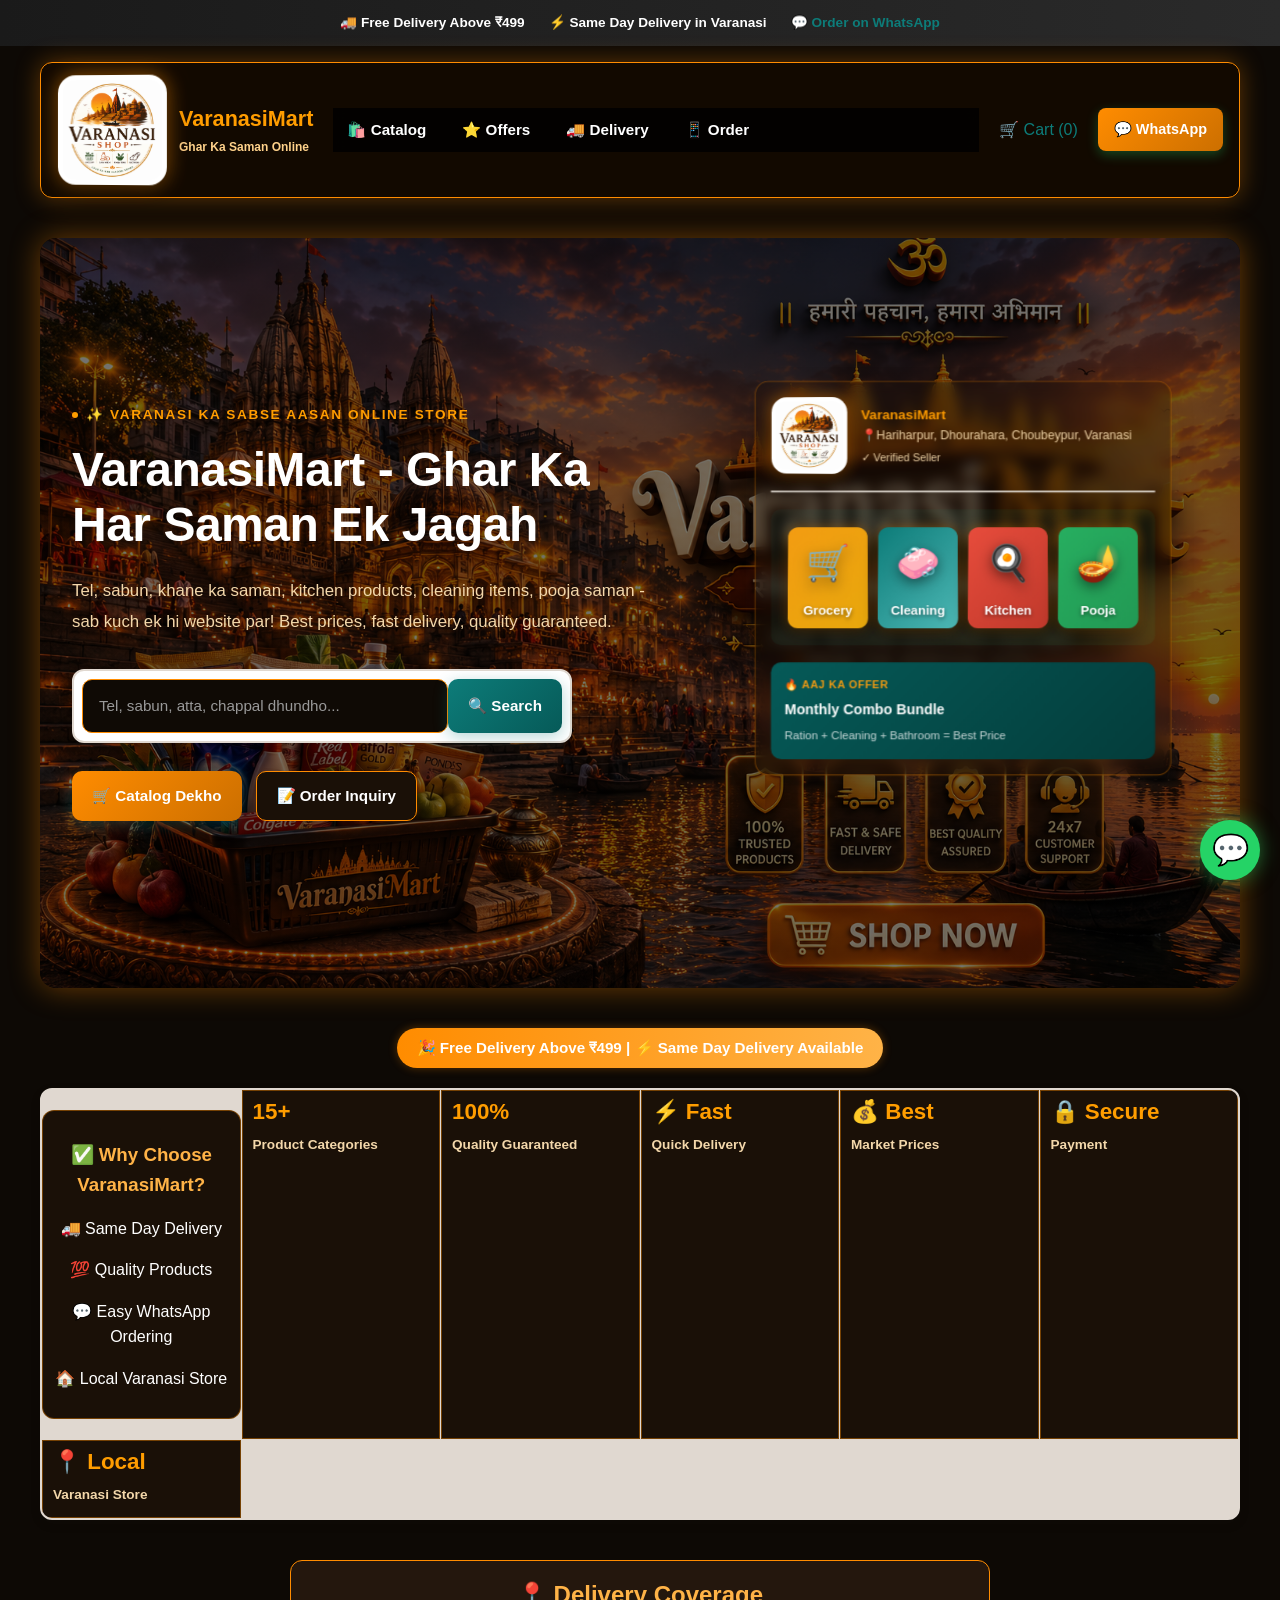
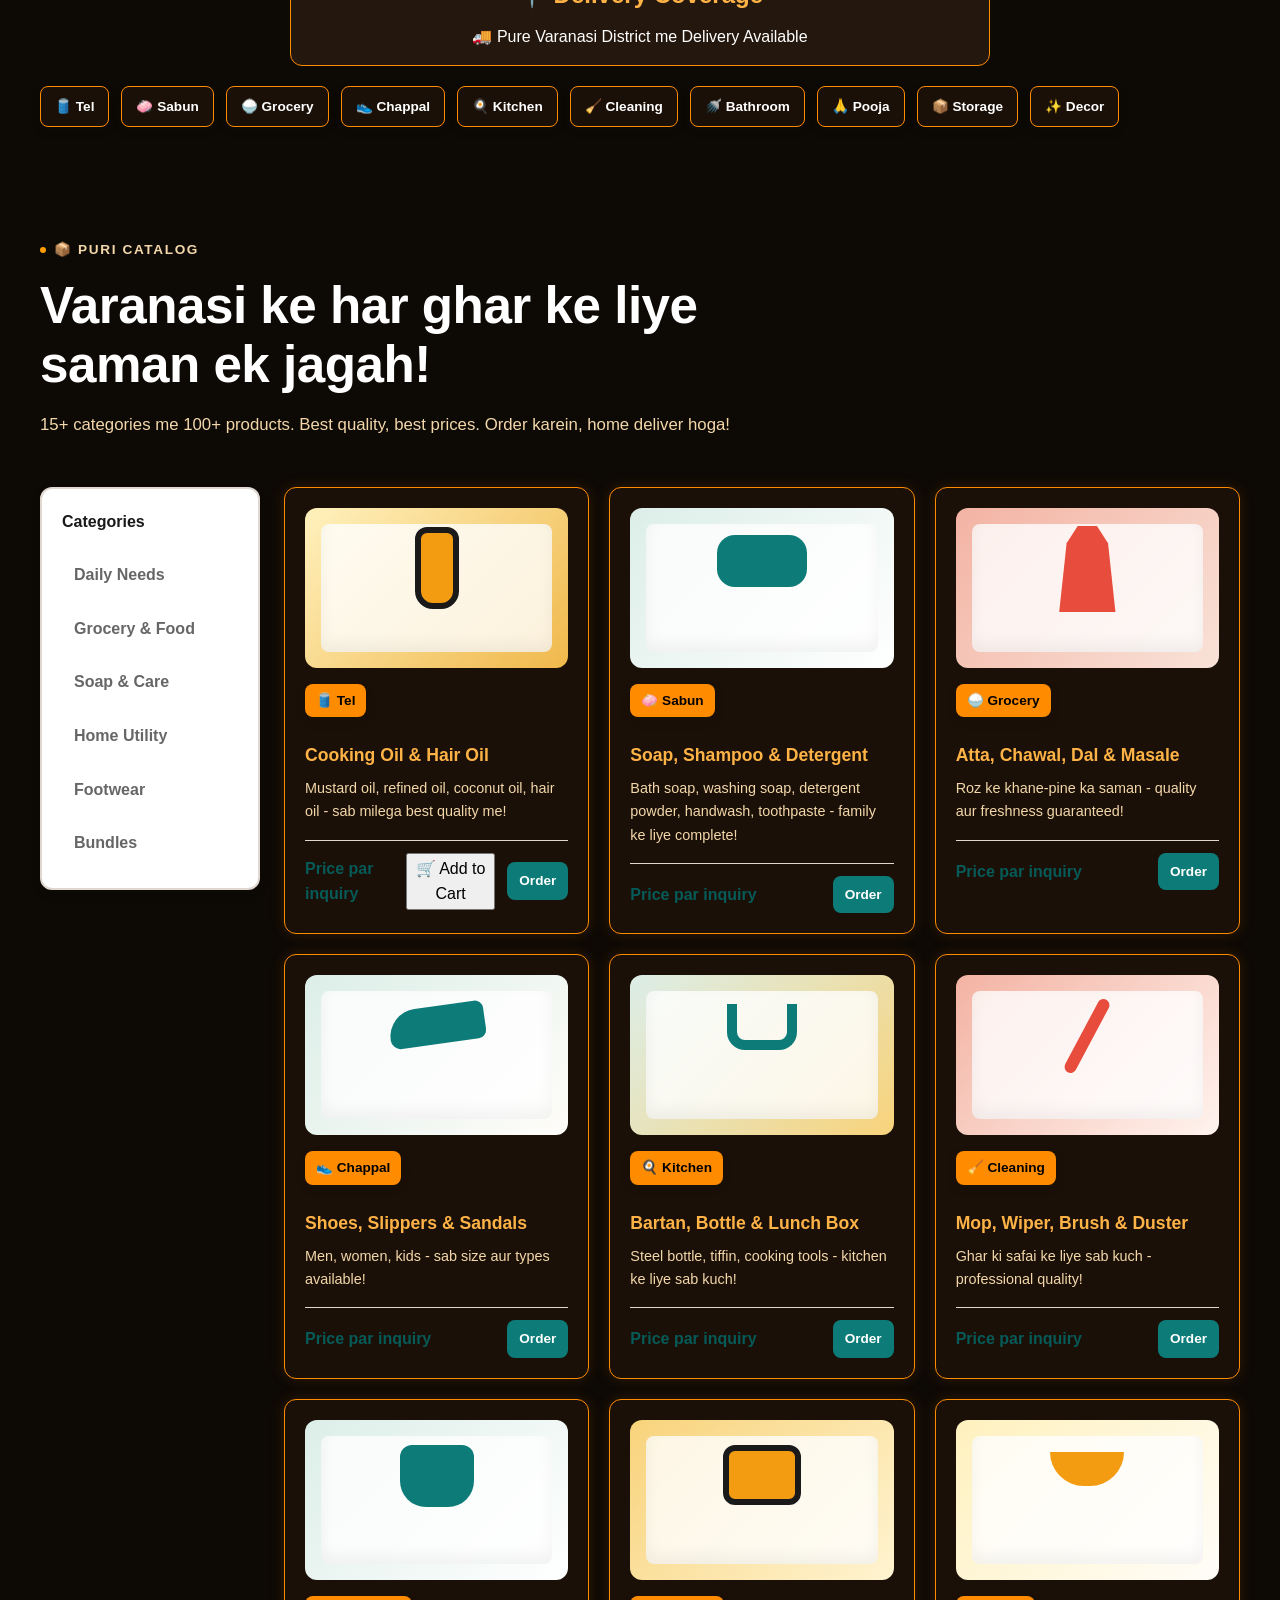
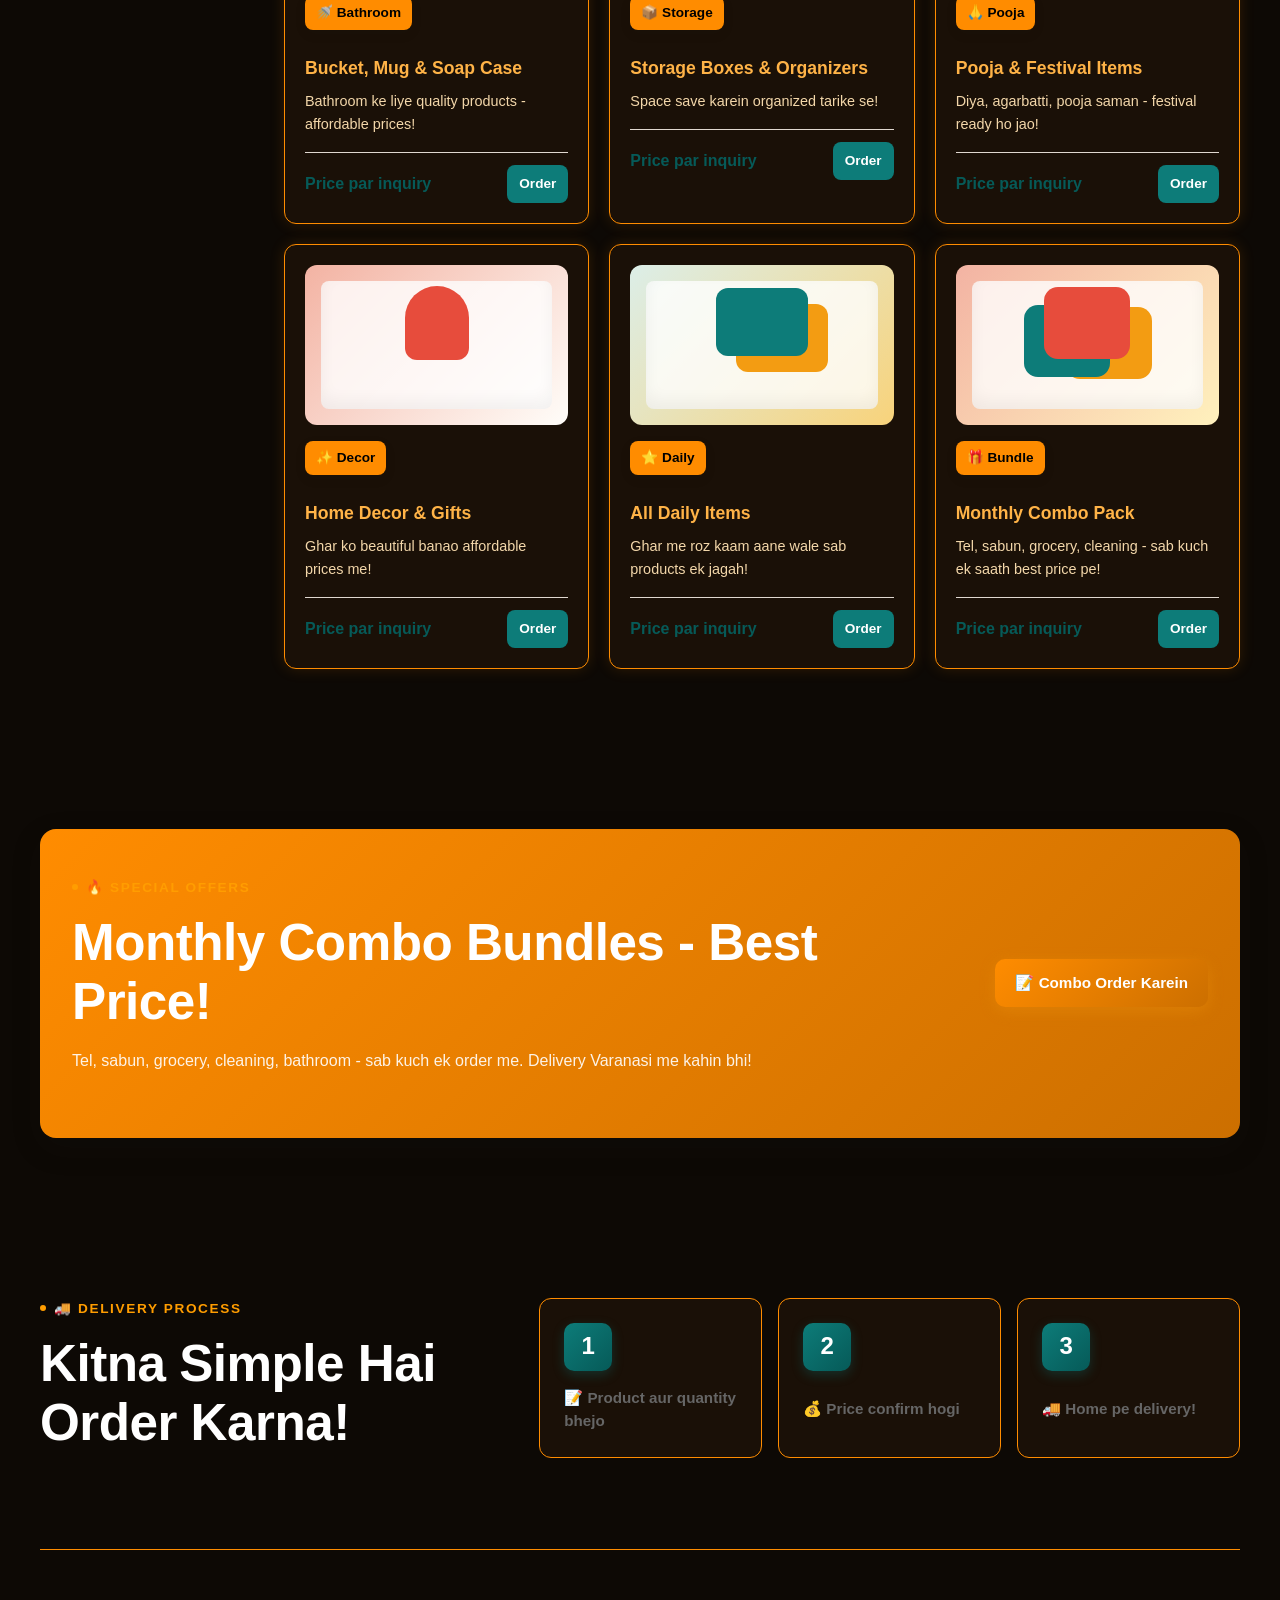
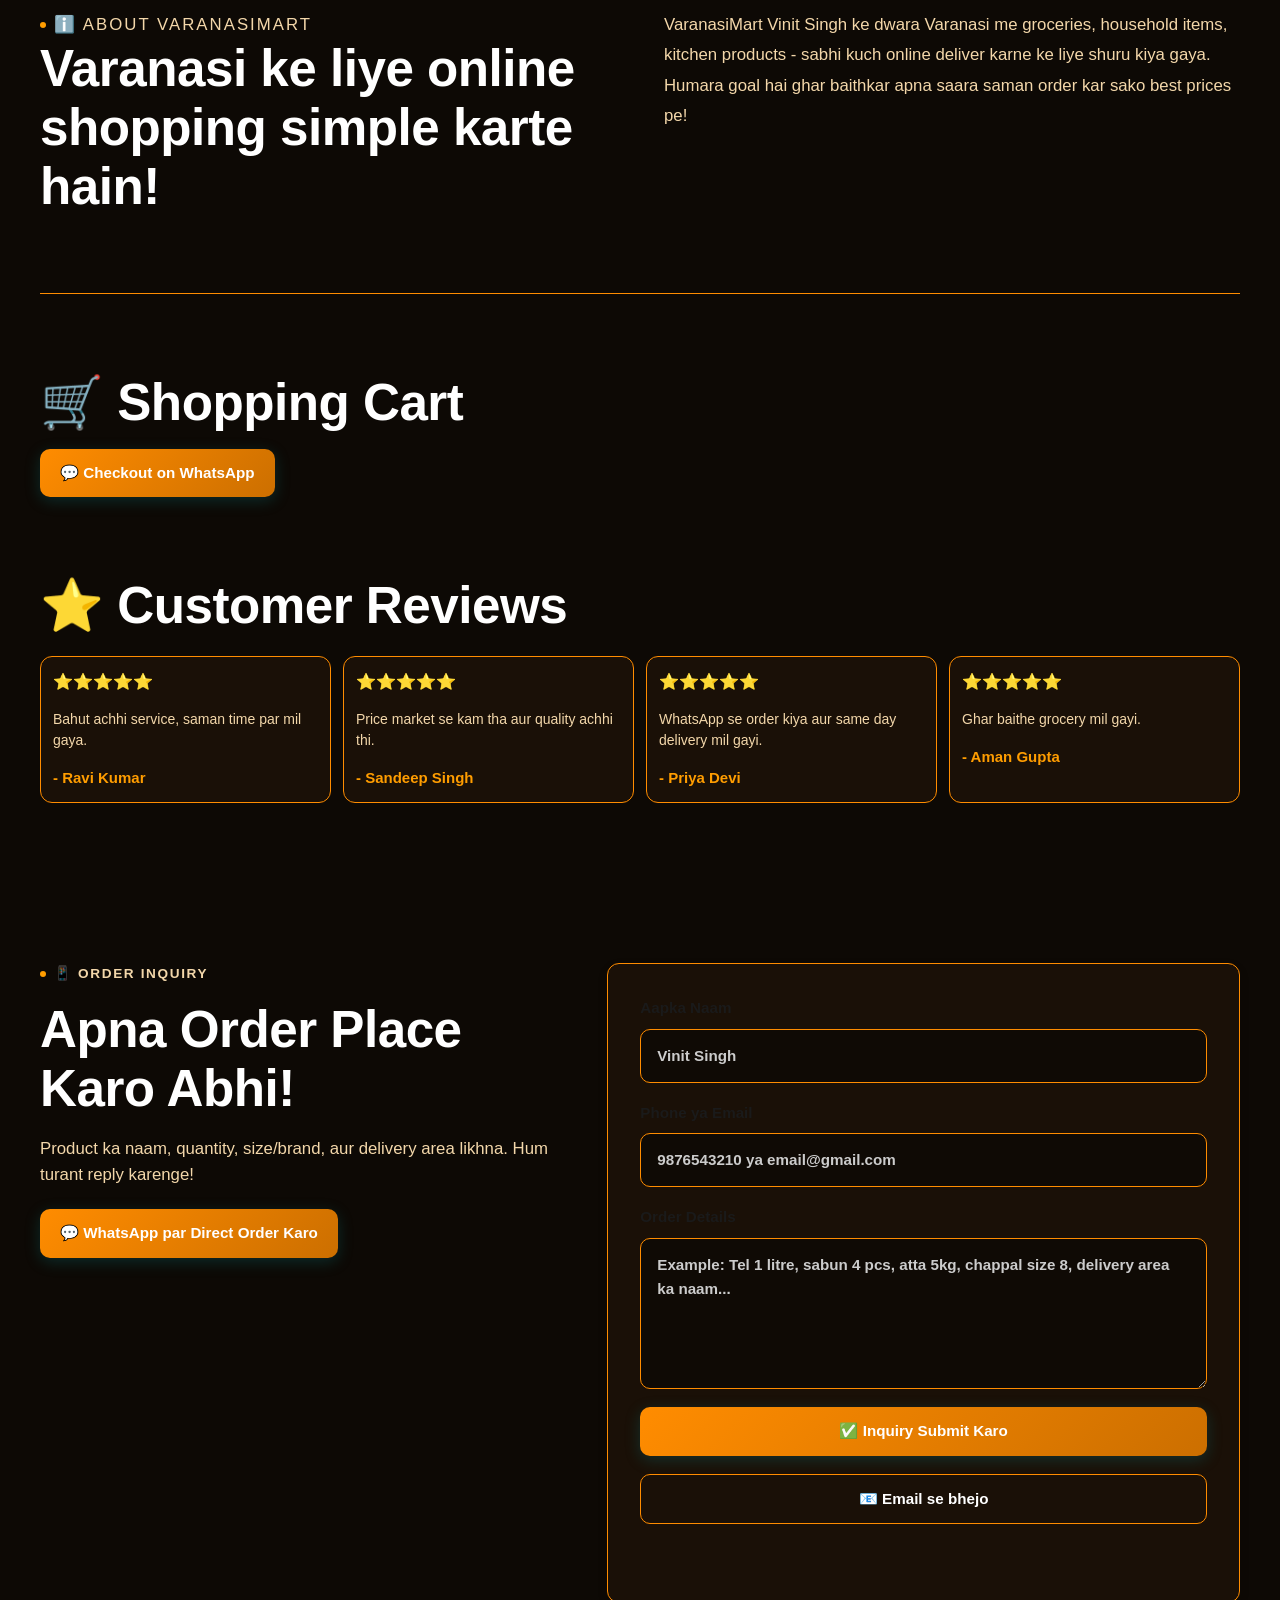
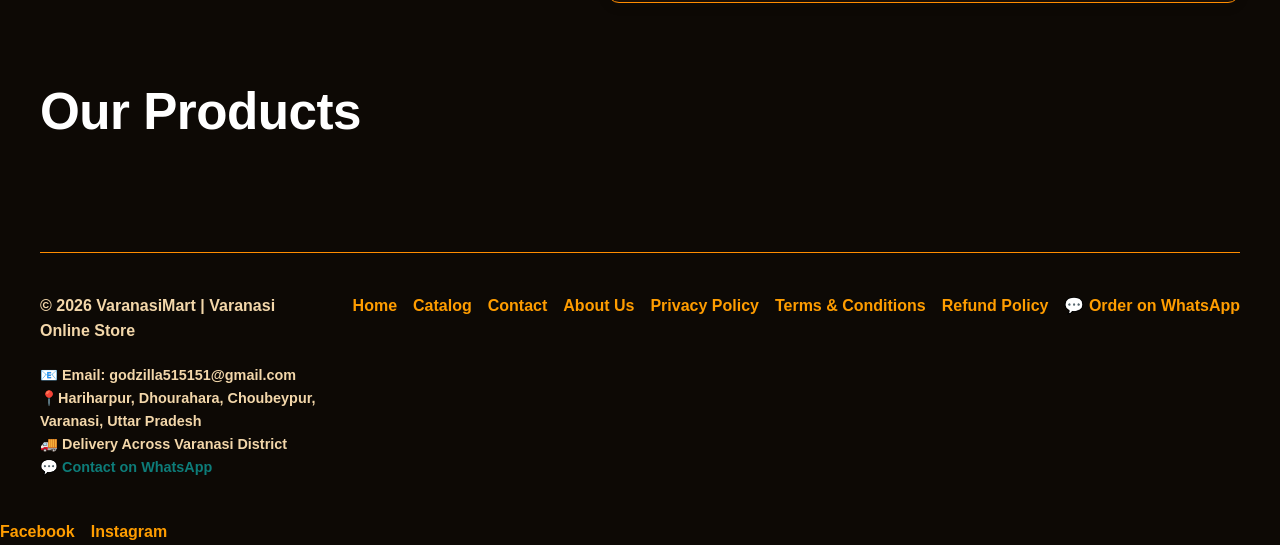
==== commit 9a1b3d97: "Update index.html" ====
--- a/index.html
+++ b/index.html
@@ -427,8 +427,8 @@
      <a href="#about">About Us</a>
     <a href="privacy.html">Privacy Policy</a>
     <a href="terms.html">Terms & Conditions</a>
-     <a href="#">Refund Policy</a>    
-    <a href="https://wa.me/916391608068" target="_blank">WhatsApp</a>
+     <a href="refund.html">Refund Policy</a>  
+    <a href="https://wa.me/916391608068" target="_blank">💬 Order on WhatsApp</a>
 </div>
     </footer>
 
--- a/styles.css
+++ b/styles.css
@@ -1746,3 +1746,22 @@
     overflow-x:hidden !important;
   }
 }
+.trust-box{
+    margin:20px auto;
+    padding:20px;
+    max-width:800px;
+    border:1px solid #ff8c00;
+    border-radius:12px;
+    background:rgba(255,140,0,0.08);
+    text-align:center;
+}
+
+.trust-box h3{
+    color:#ffb347;
+    margin-bottom:12px;
+}
+.footer-links h3{
+    color:#ffb347;
+    margin-bottom:10px;
+    font-size:1.1rem;
+}
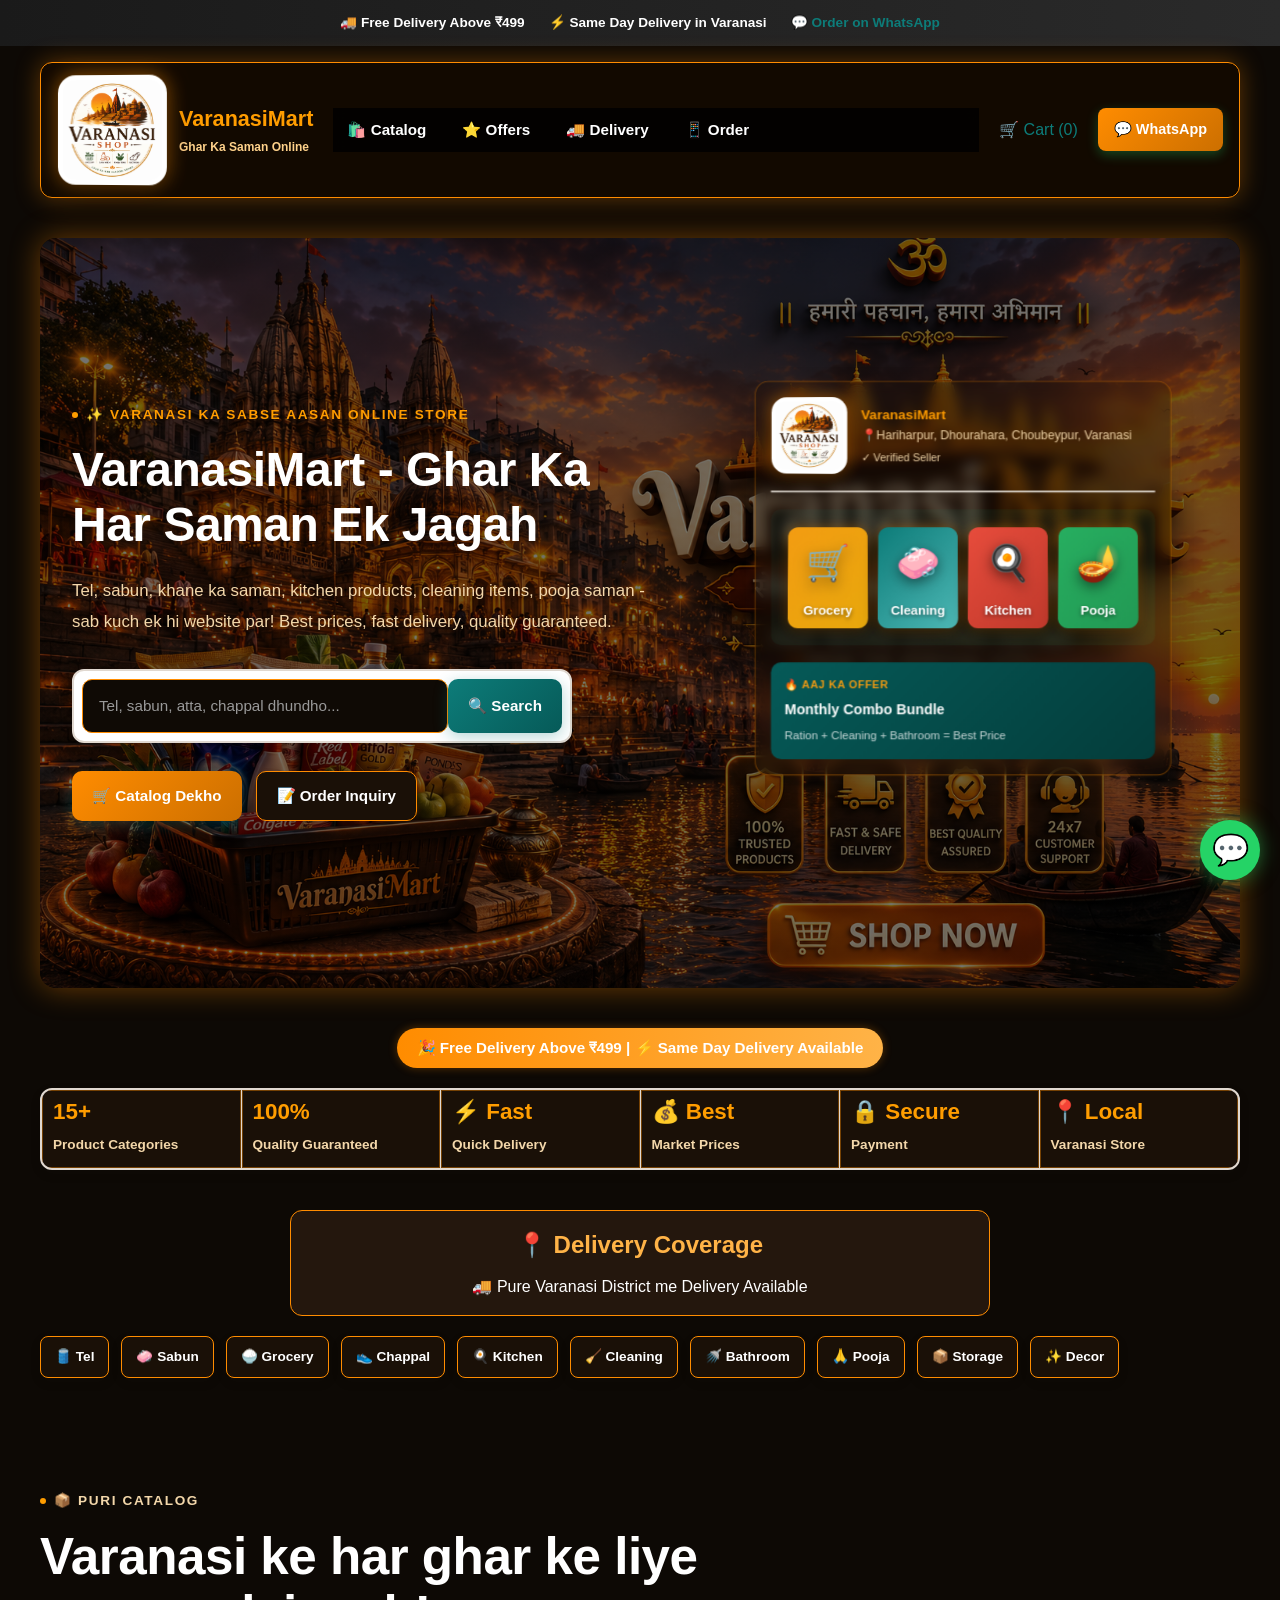
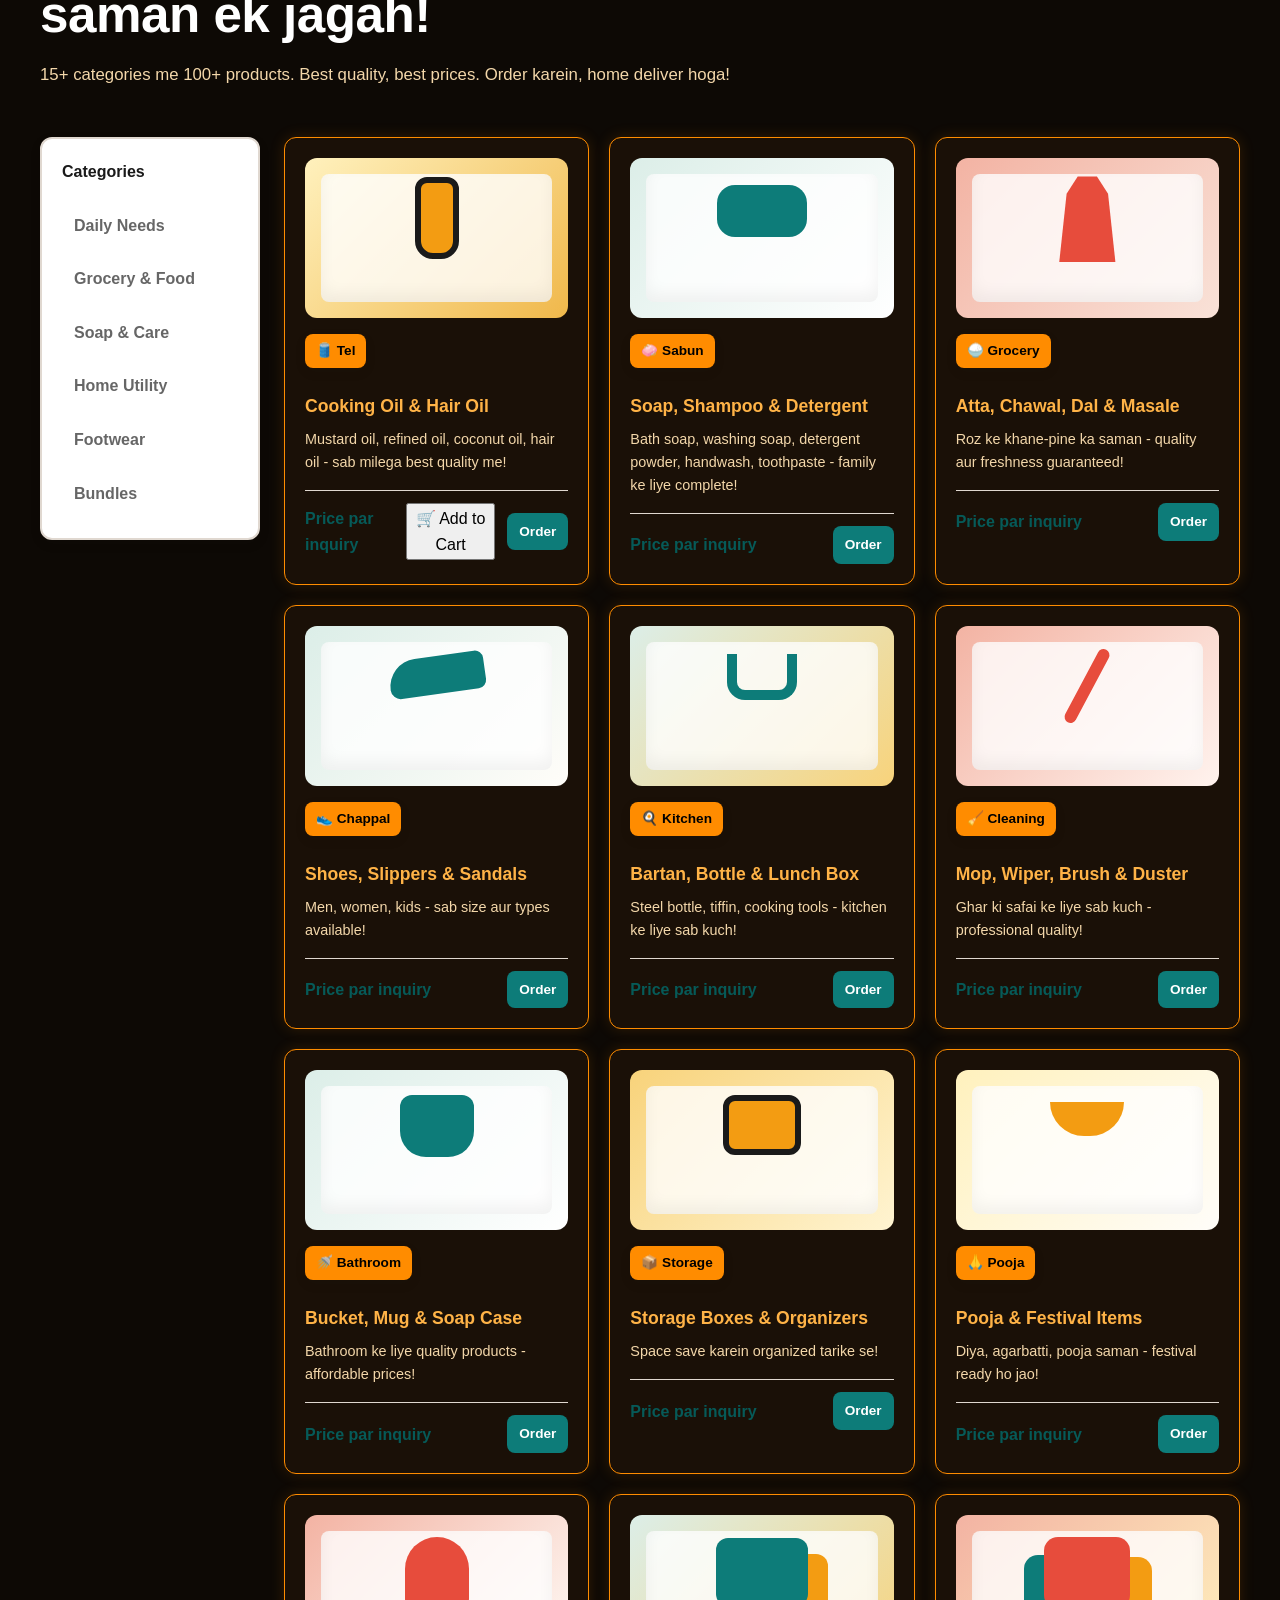
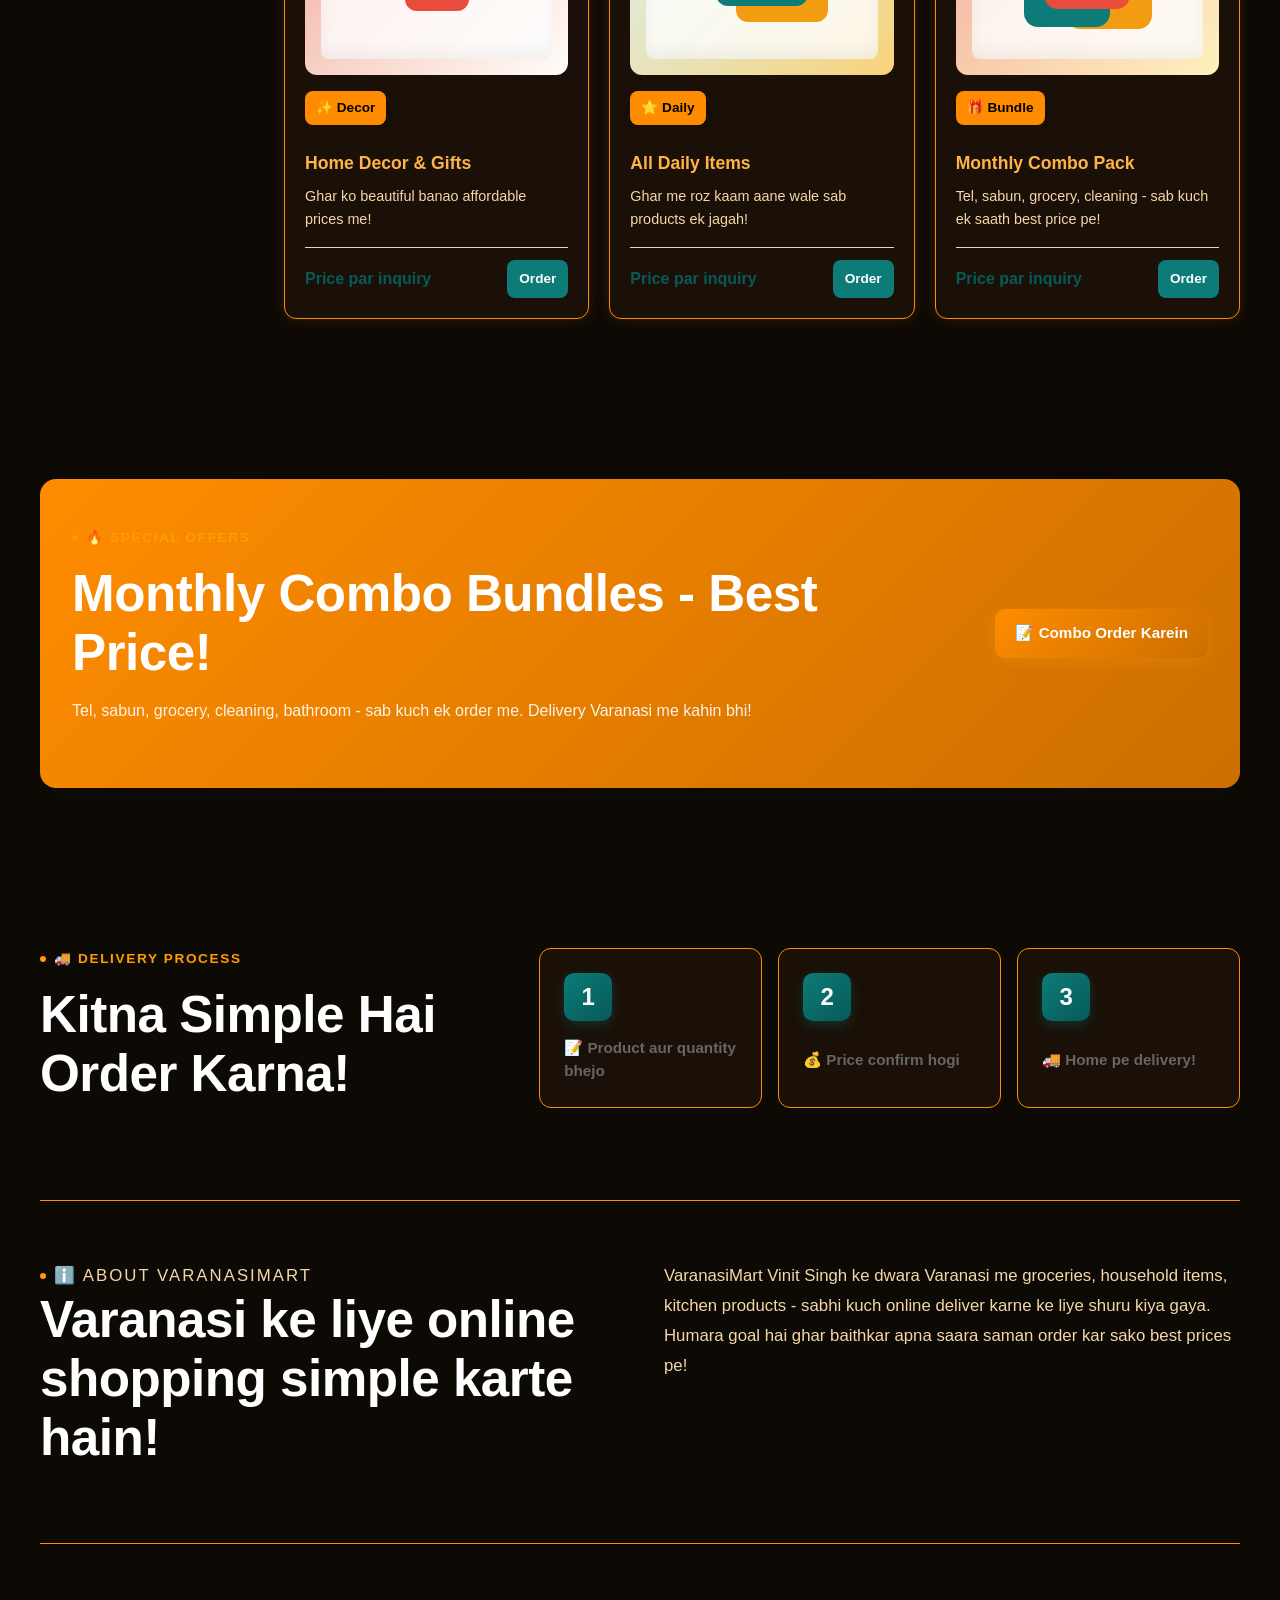
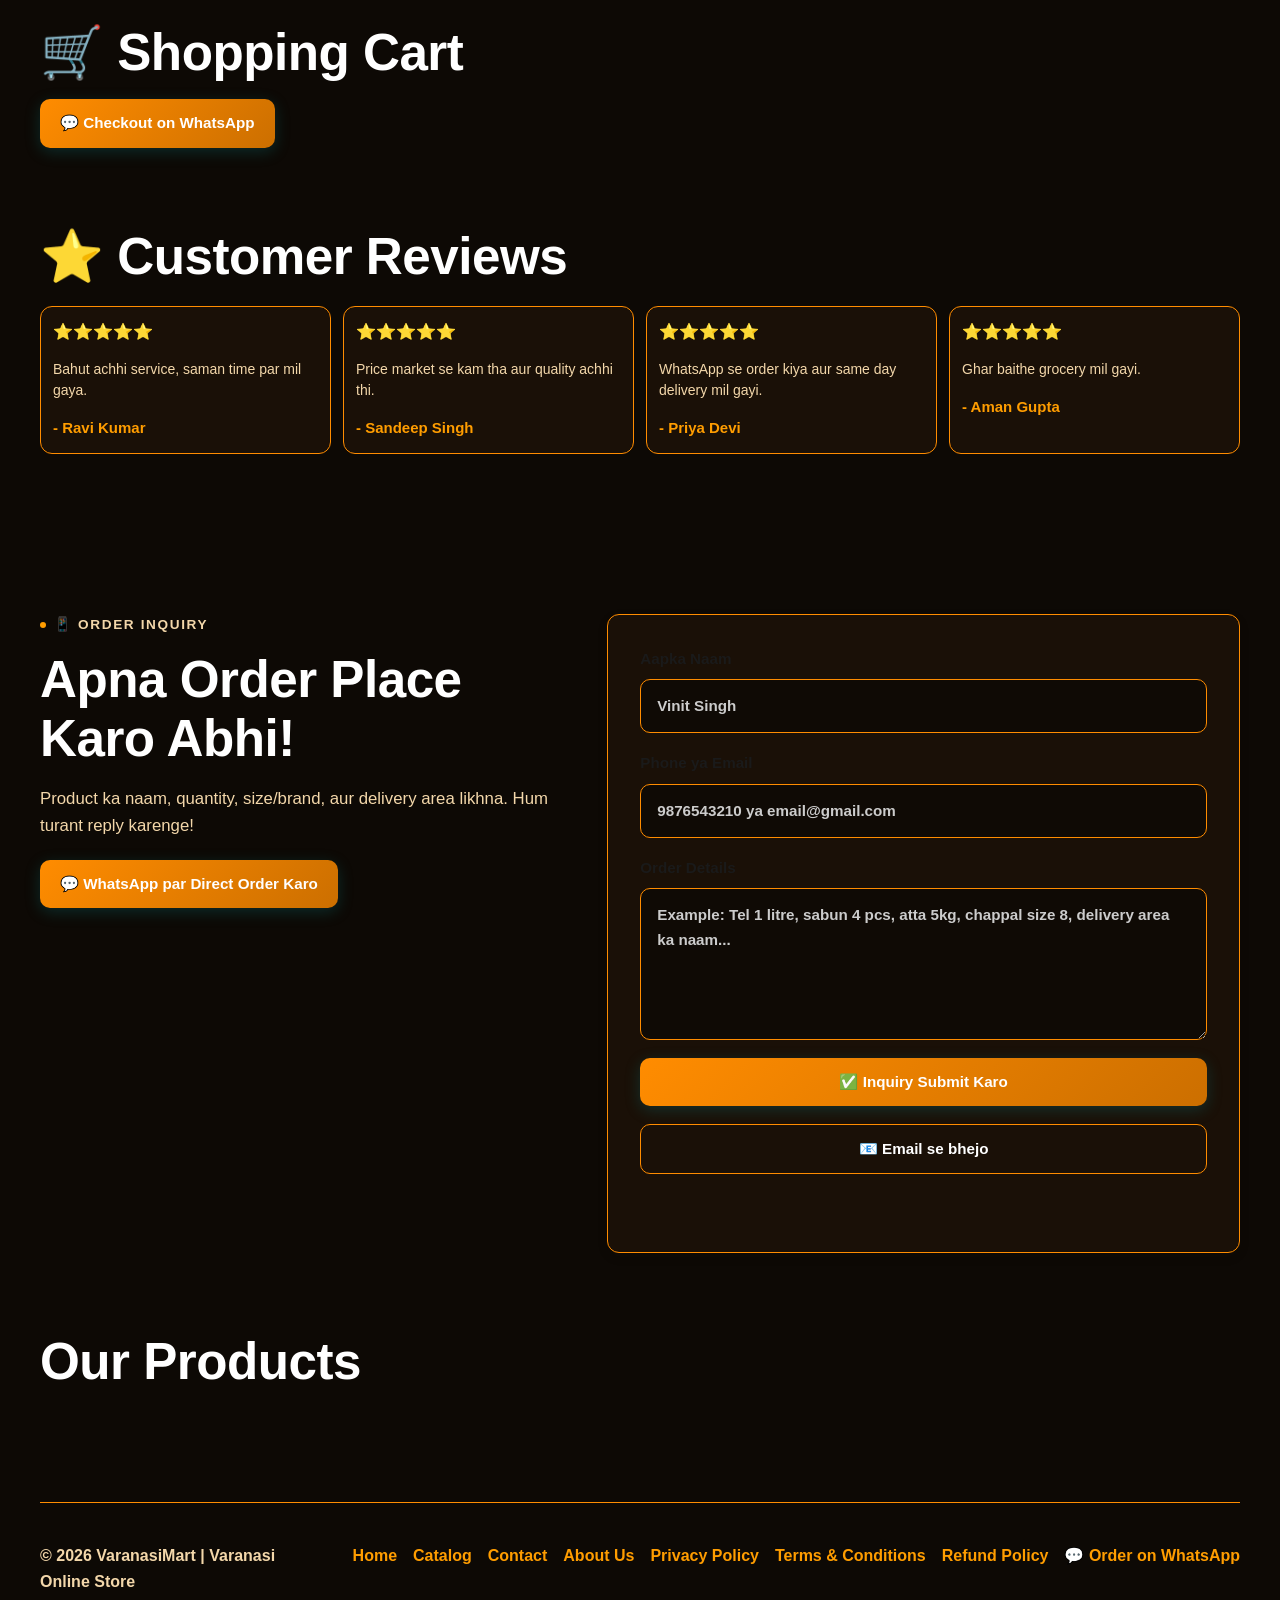
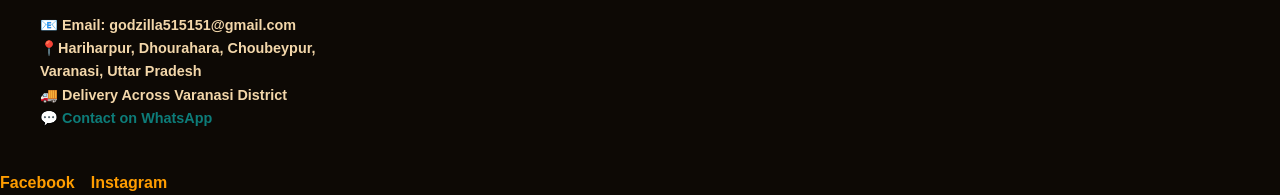
==== commit ce1f871b: "Update index.html" ====
--- a/index.html
+++ b/index.html
@@ -114,14 +114,6 @@
 
       <section class="quick-stats">
         
- <div class="trust-box">
-    <h3>✅ Why Choose VaranasiMart?</h3>
-    <p>🚚 Same Day Delivery</p>
-    <p>💯 Quality Products</p>
-    <p>💬 Easy WhatsApp Ordering</p>
-    <p>🏠 Local Varanasi Store</p>
-</div>
-        
   <div>
     <strong>15+</strong>
     <span>Product Categories</span>
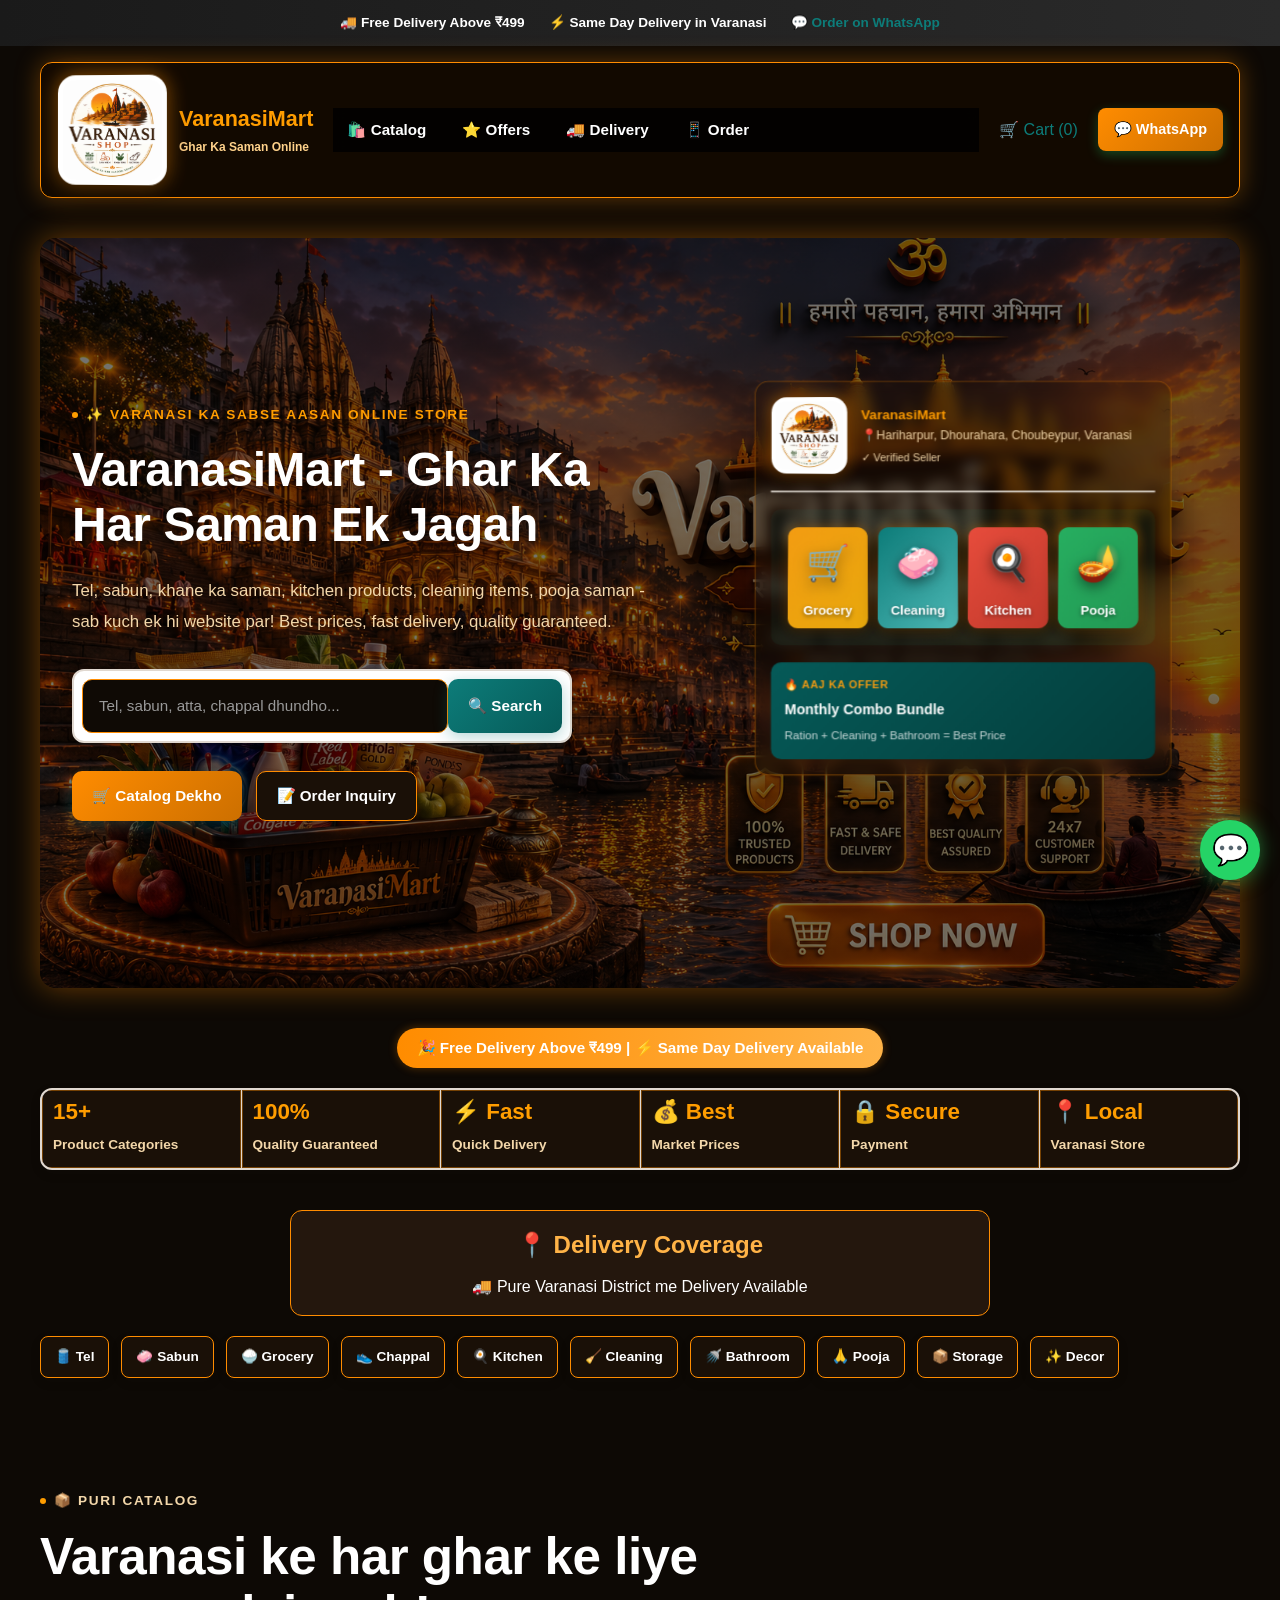
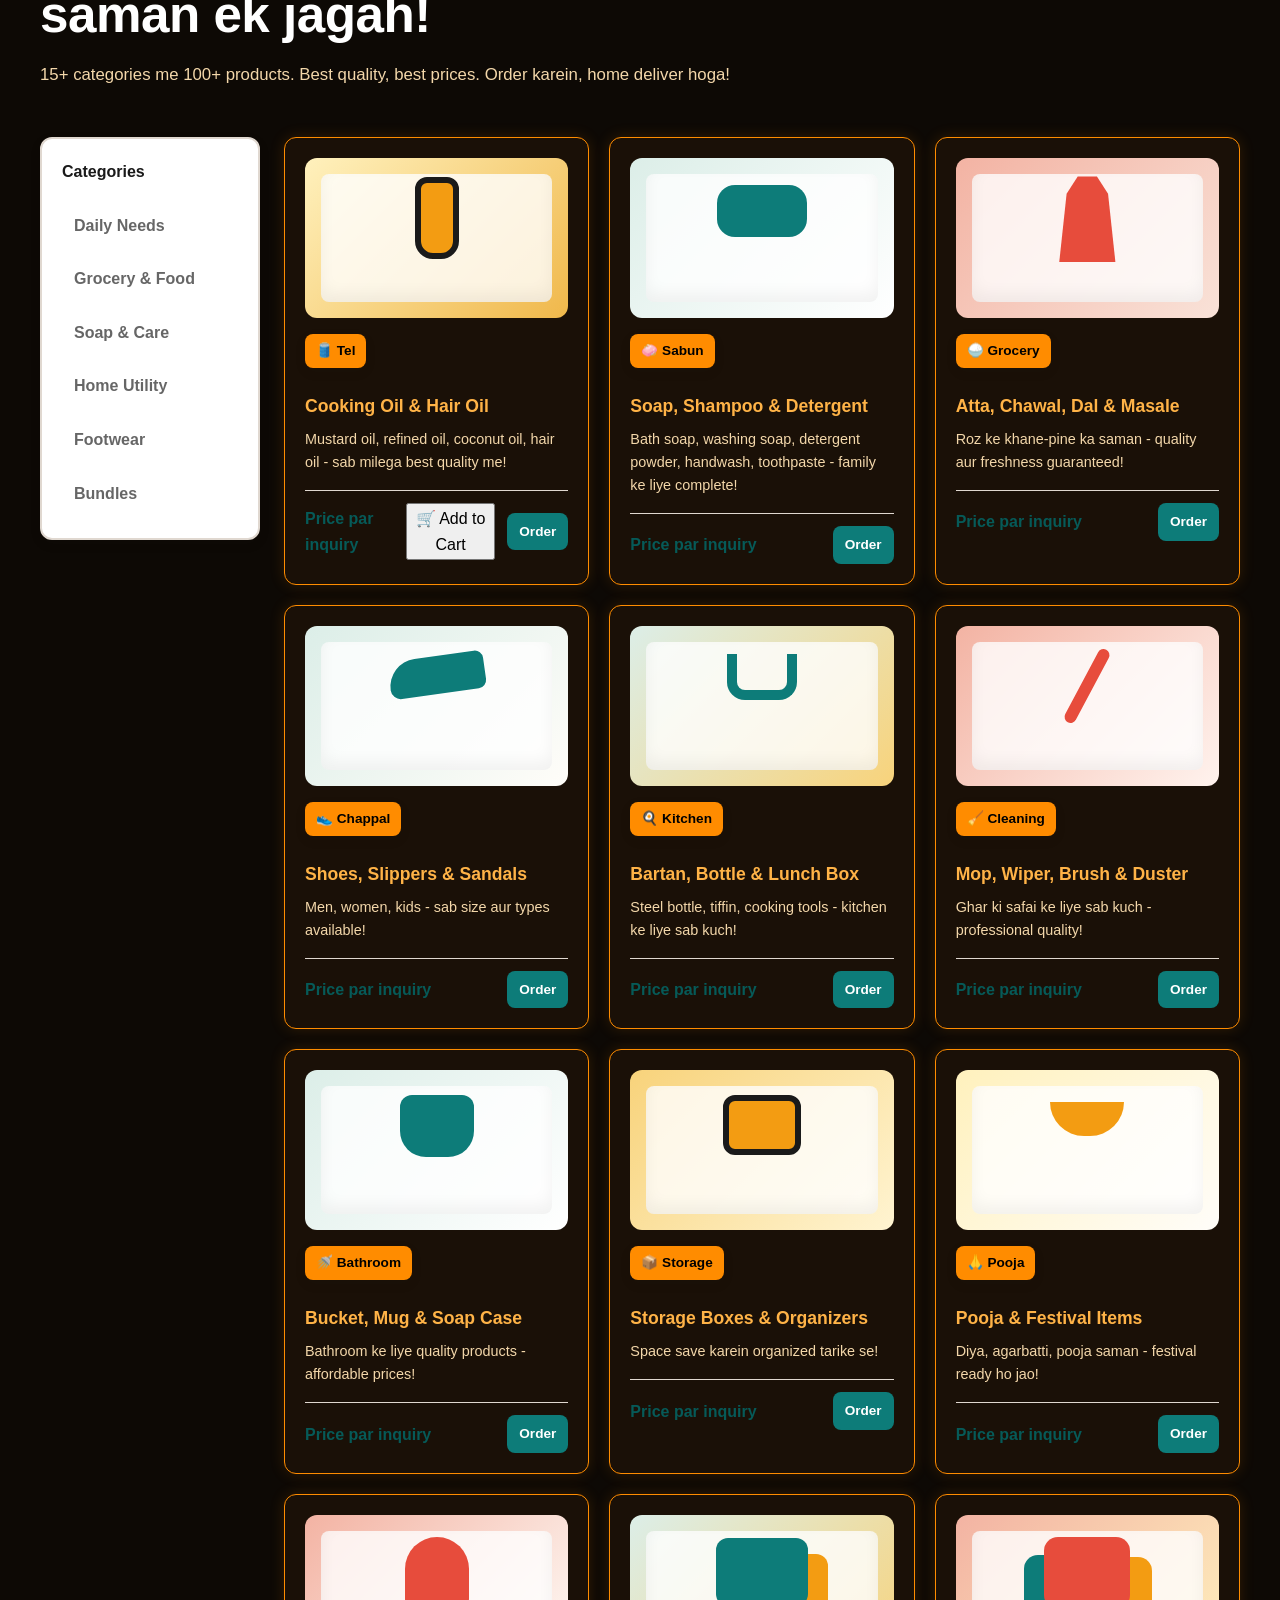
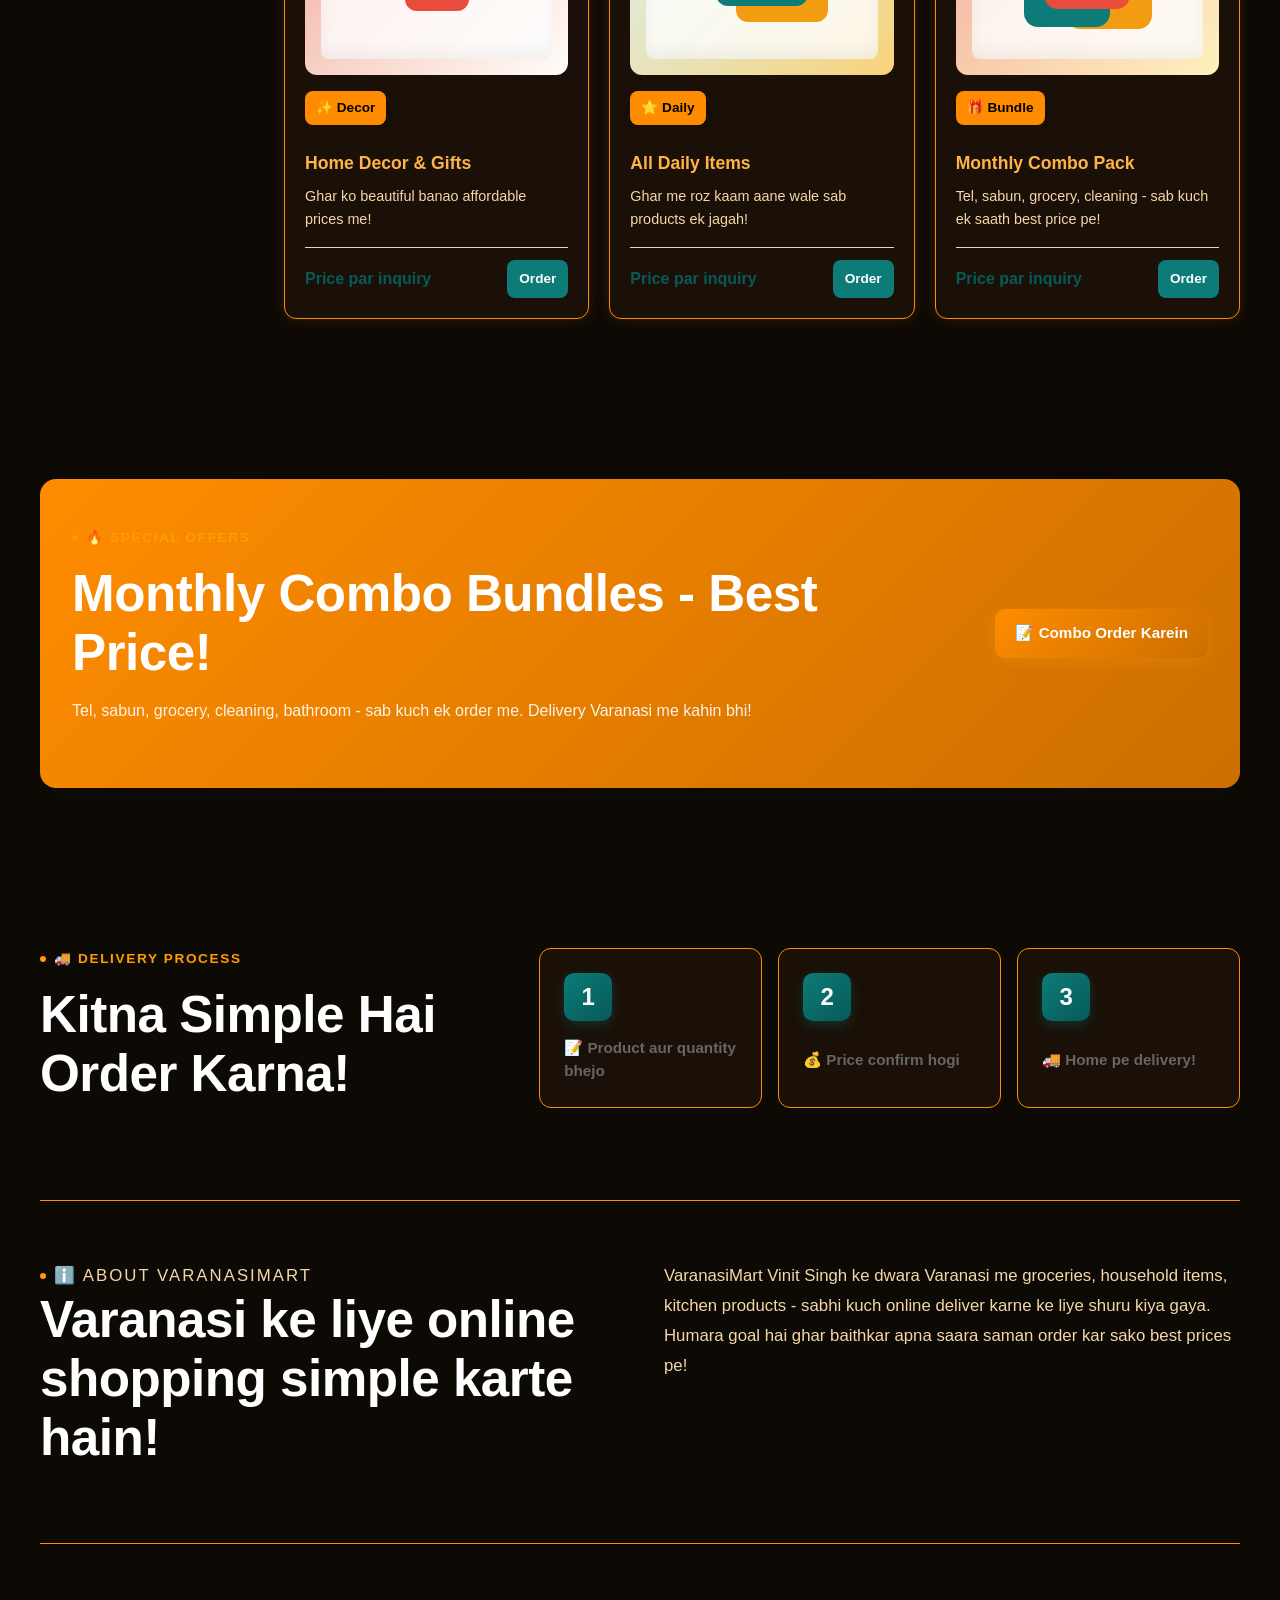
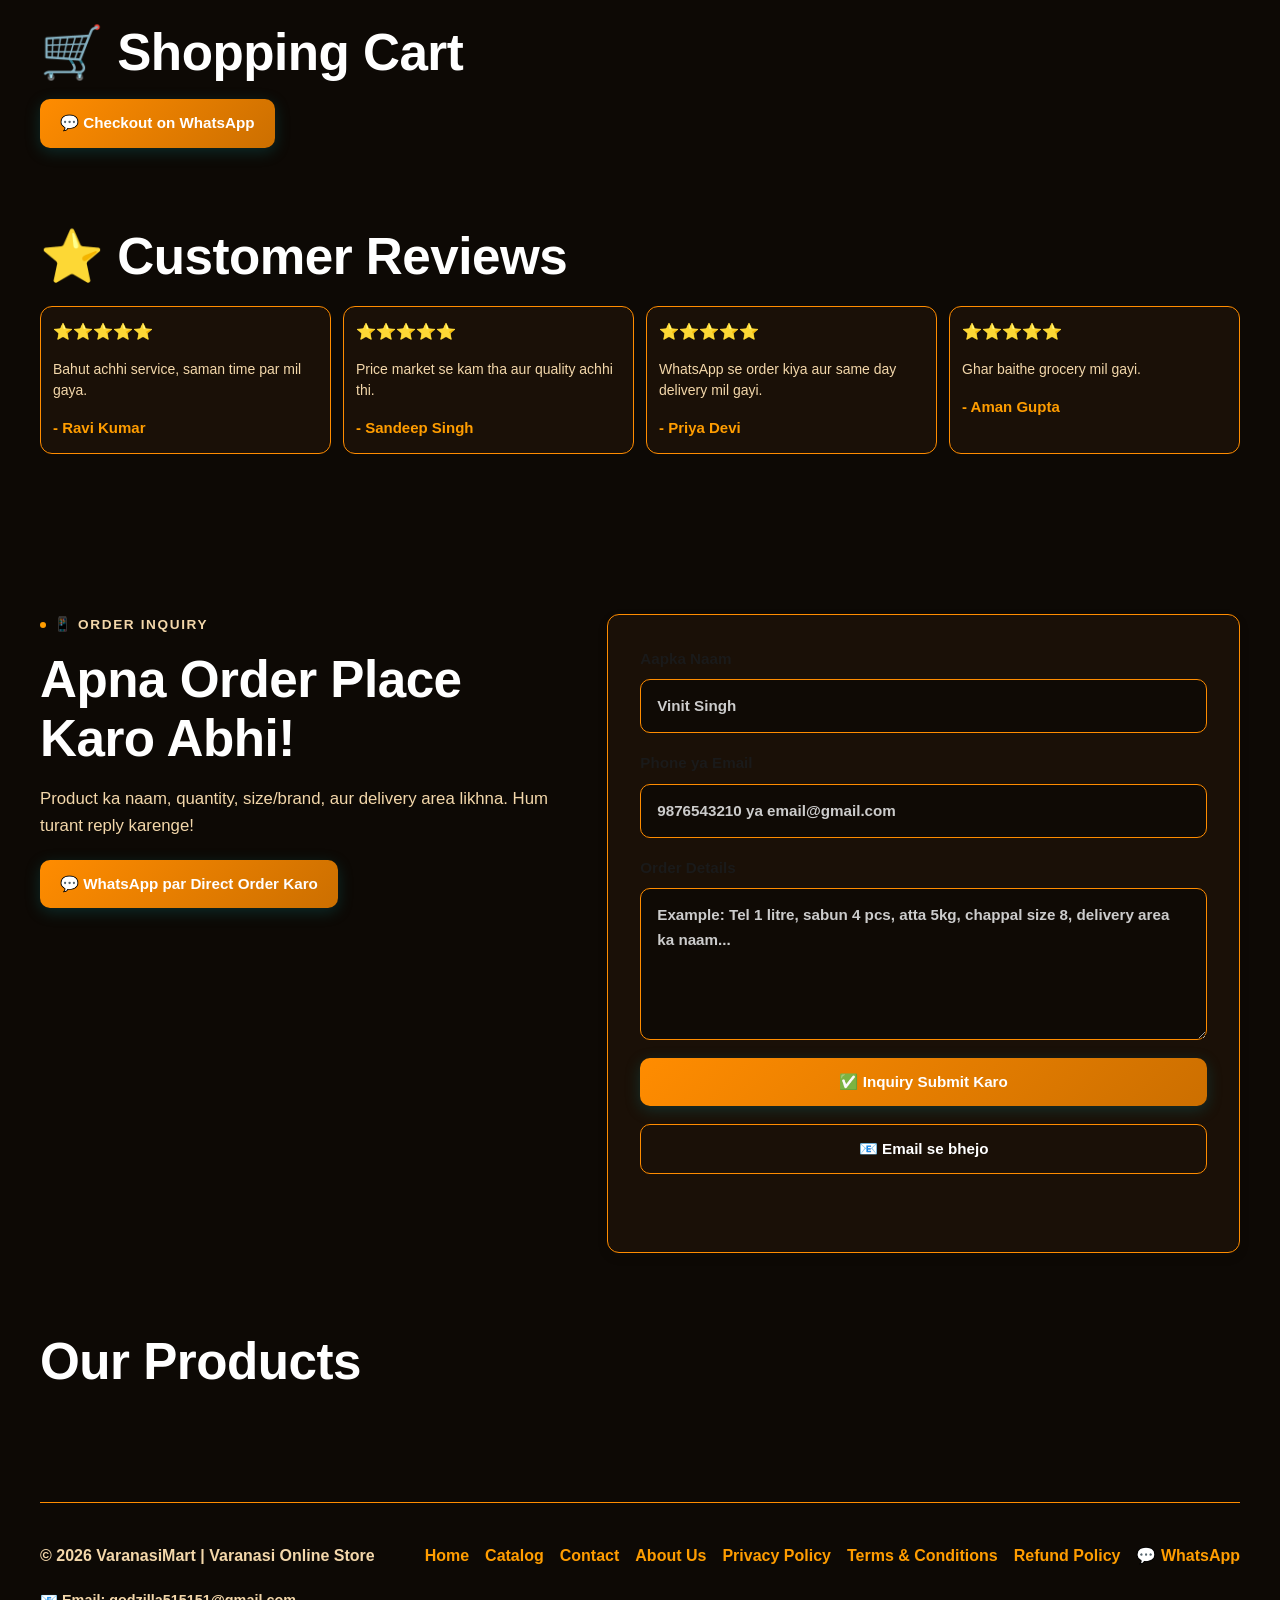
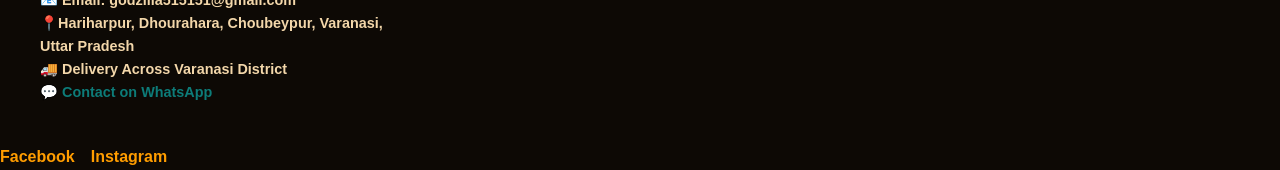
==== commit a64ed232: "Update index.html" ====
--- a/index.html
+++ b/index.html
@@ -420,7 +420,7 @@
     <a href="privacy.html">Privacy Policy</a>
     <a href="terms.html">Terms & Conditions</a>
      <a href="refund.html">Refund Policy</a>  
-    <a href="https://wa.me/916391608068" target="_blank">💬 Order on WhatsApp</a>
+    <a href="https://wa.me/916391608068" target="_blank">💬 WhatsApp</a>
 </div>
     </footer>
 
--- a/styles.css
+++ b/styles.css
@@ -1746,20 +1746,7 @@
     overflow-x:hidden !important;
   }
 }
-.trust-box{
-    margin:20px auto;
-    padding:20px;
-    max-width:800px;
-    border:1px solid #ff8c00;
-    border-radius:12px;
-    background:rgba(255,140,0,0.08);
-    text-align:center;
-}
-
-.trust-box h3{
-    color:#ffb347;
-    margin-bottom:12px;
-}
+
 .footer-links h3{
     color:#ffb347;
     margin-bottom:10px;
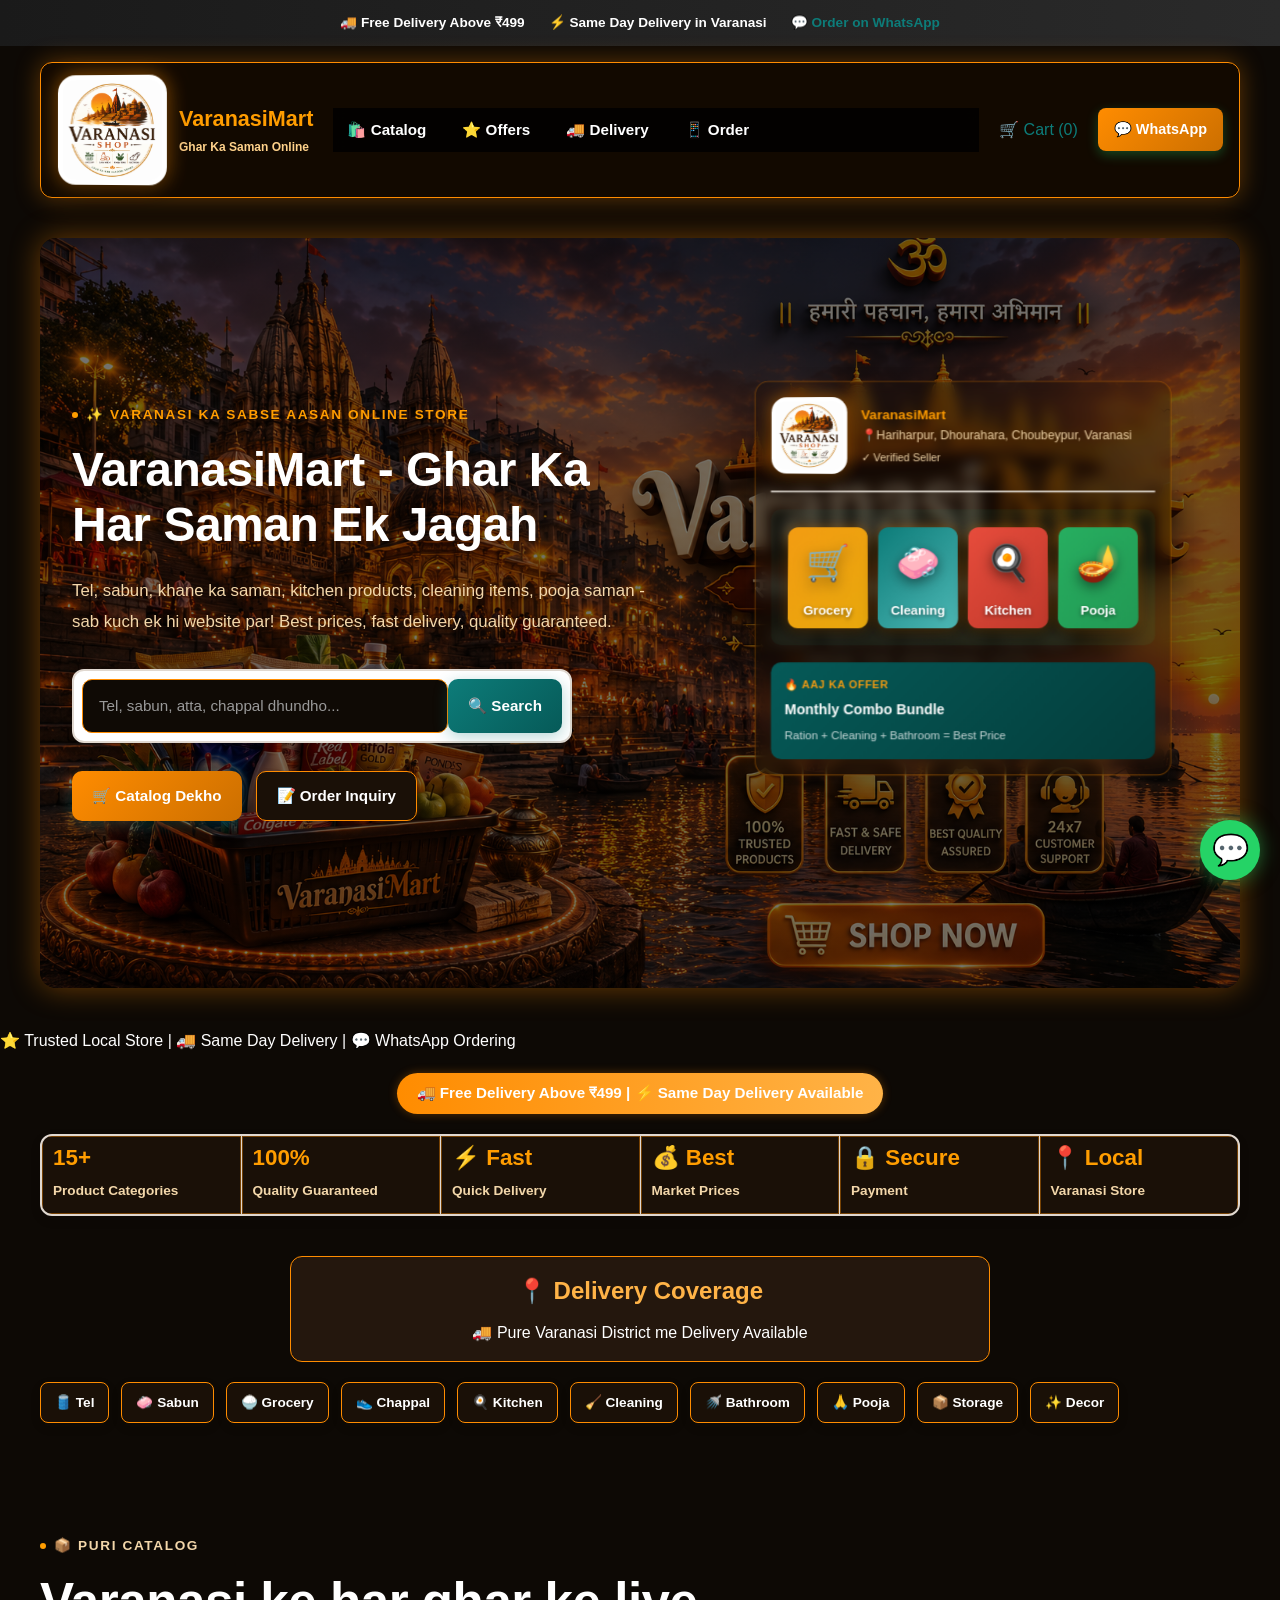
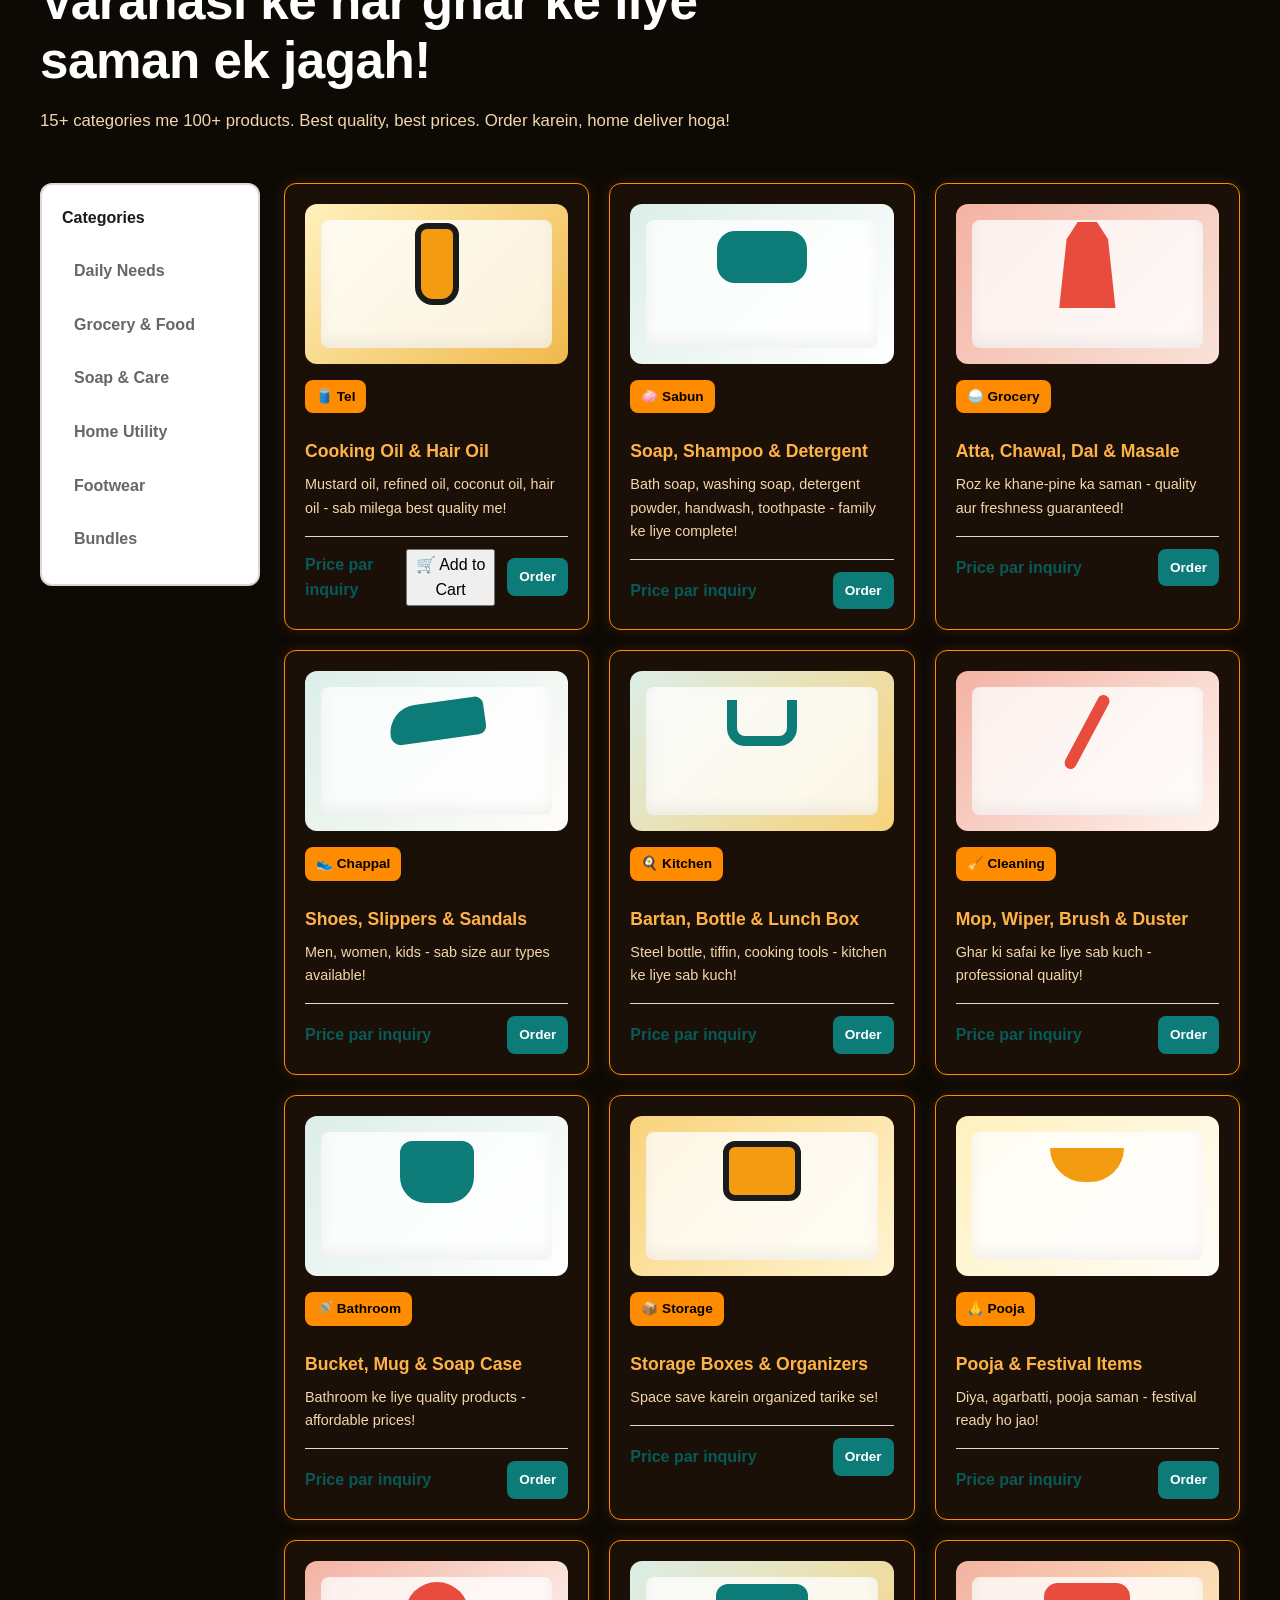
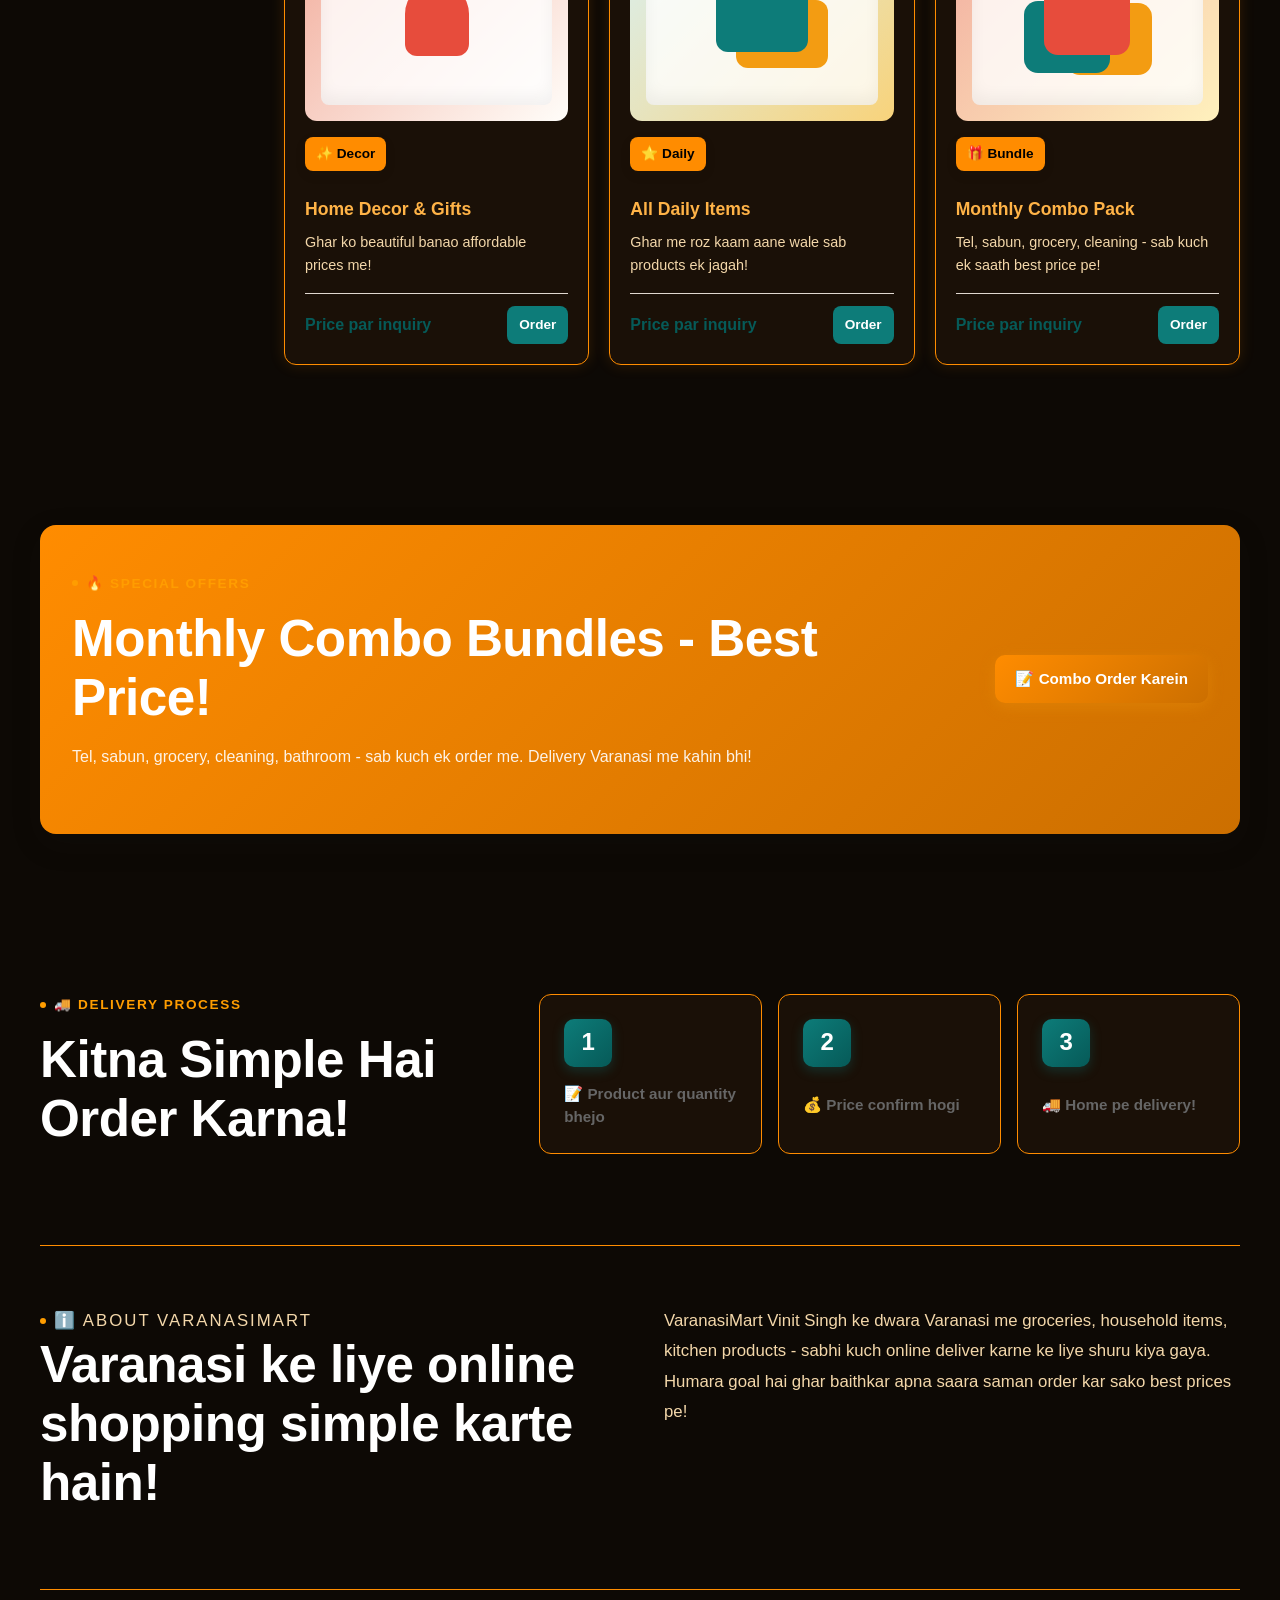
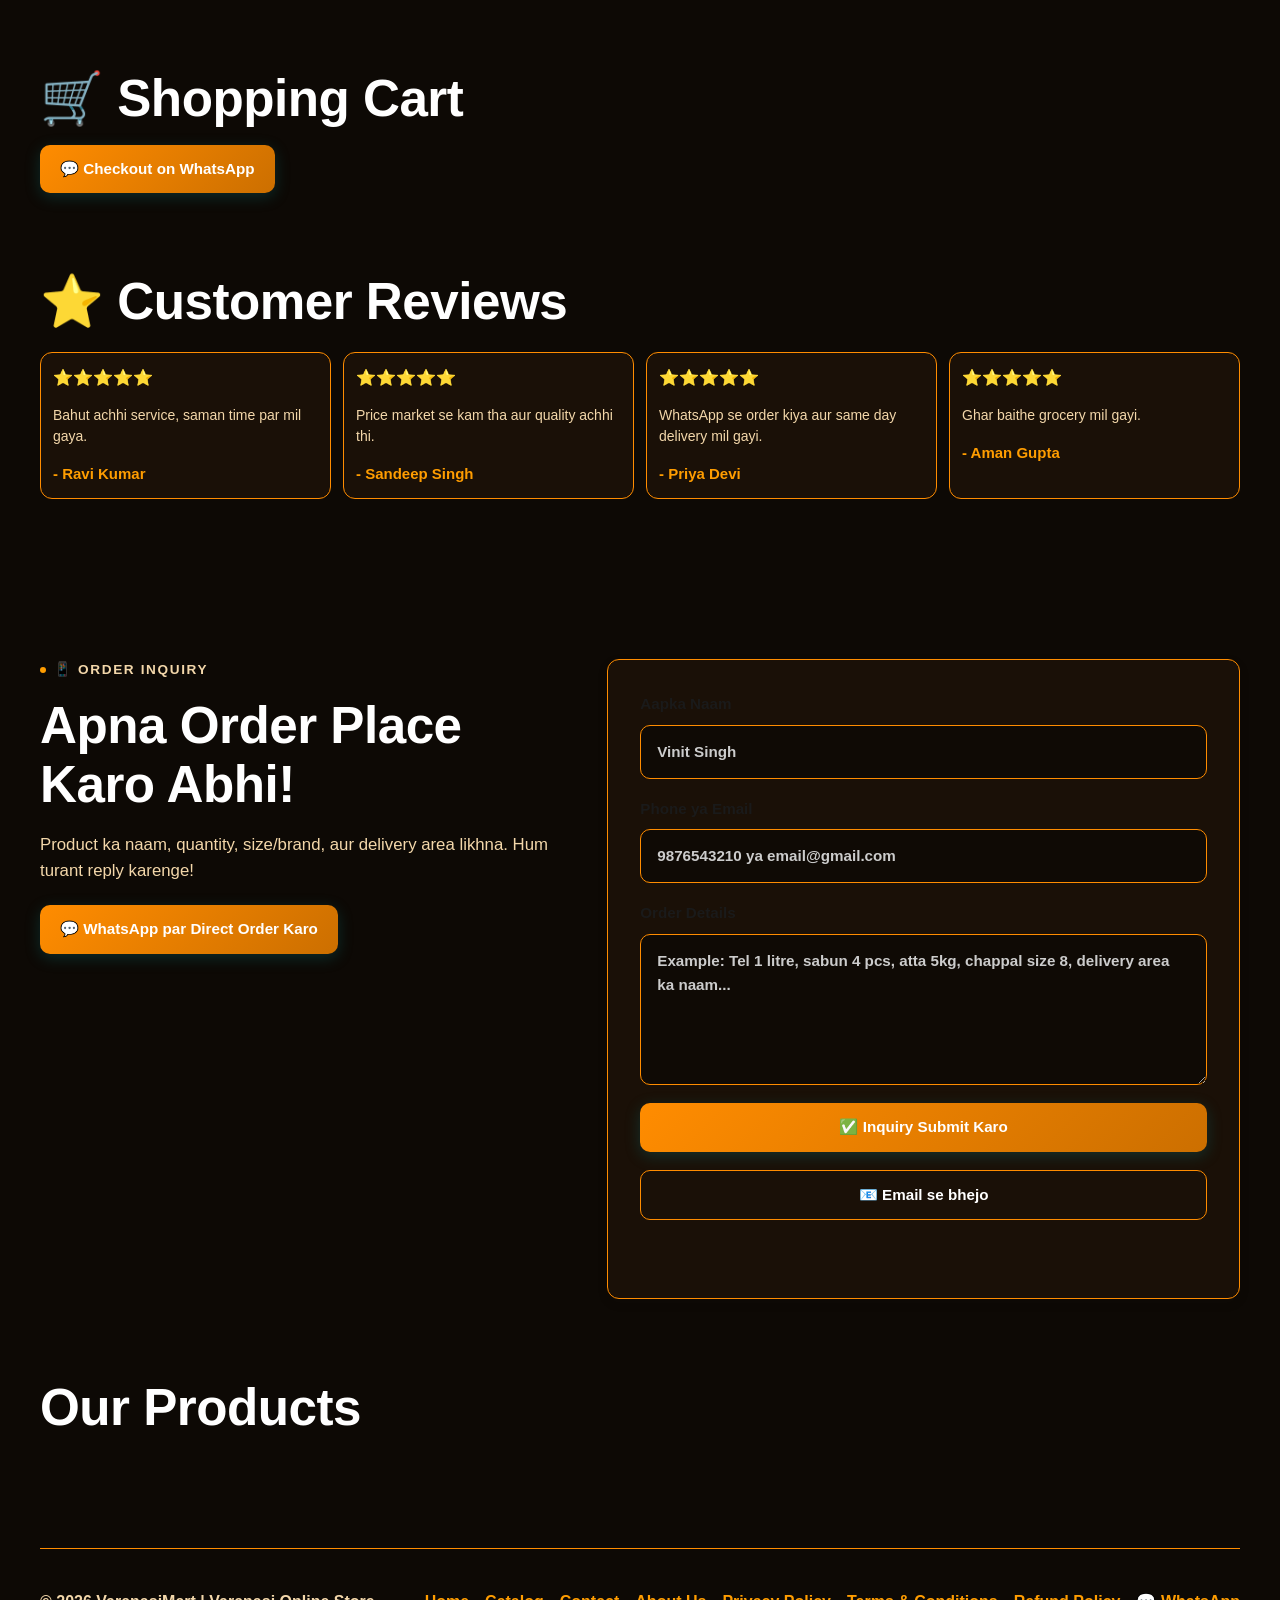
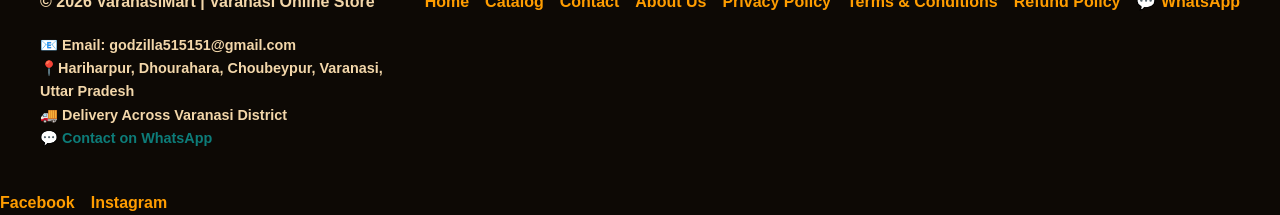
==== commit 51bbb974: "Update index.html" ====
--- a/index.html
+++ b/index.html
@@ -106,13 +106,17 @@
             <small>Ration + Cleaning + Bathroom = Best Price</small>
           </div>
         </aside>
-     </section>
-
-      <div class="offer-banner">
-       🎉 Free Delivery Above ₹499 | ⚡ Same Day Delivery Available
-  </div>
-
-      <section class="quick-stats">
+    </section>
+
+   <div class="trust-line">
+  ⭐ Trusted Local Store | 🚚 Same Day Delivery | 💬 WhatsApp Ordering
+  </div>
+
+  <div class="offer-banner">
+ 🚚 Free Delivery Above ₹499 | ⚡ Same Day Delivery Available
+ </div>
+
+ <section class="quick-stats">
         
   <div>
     <strong>15+</strong>
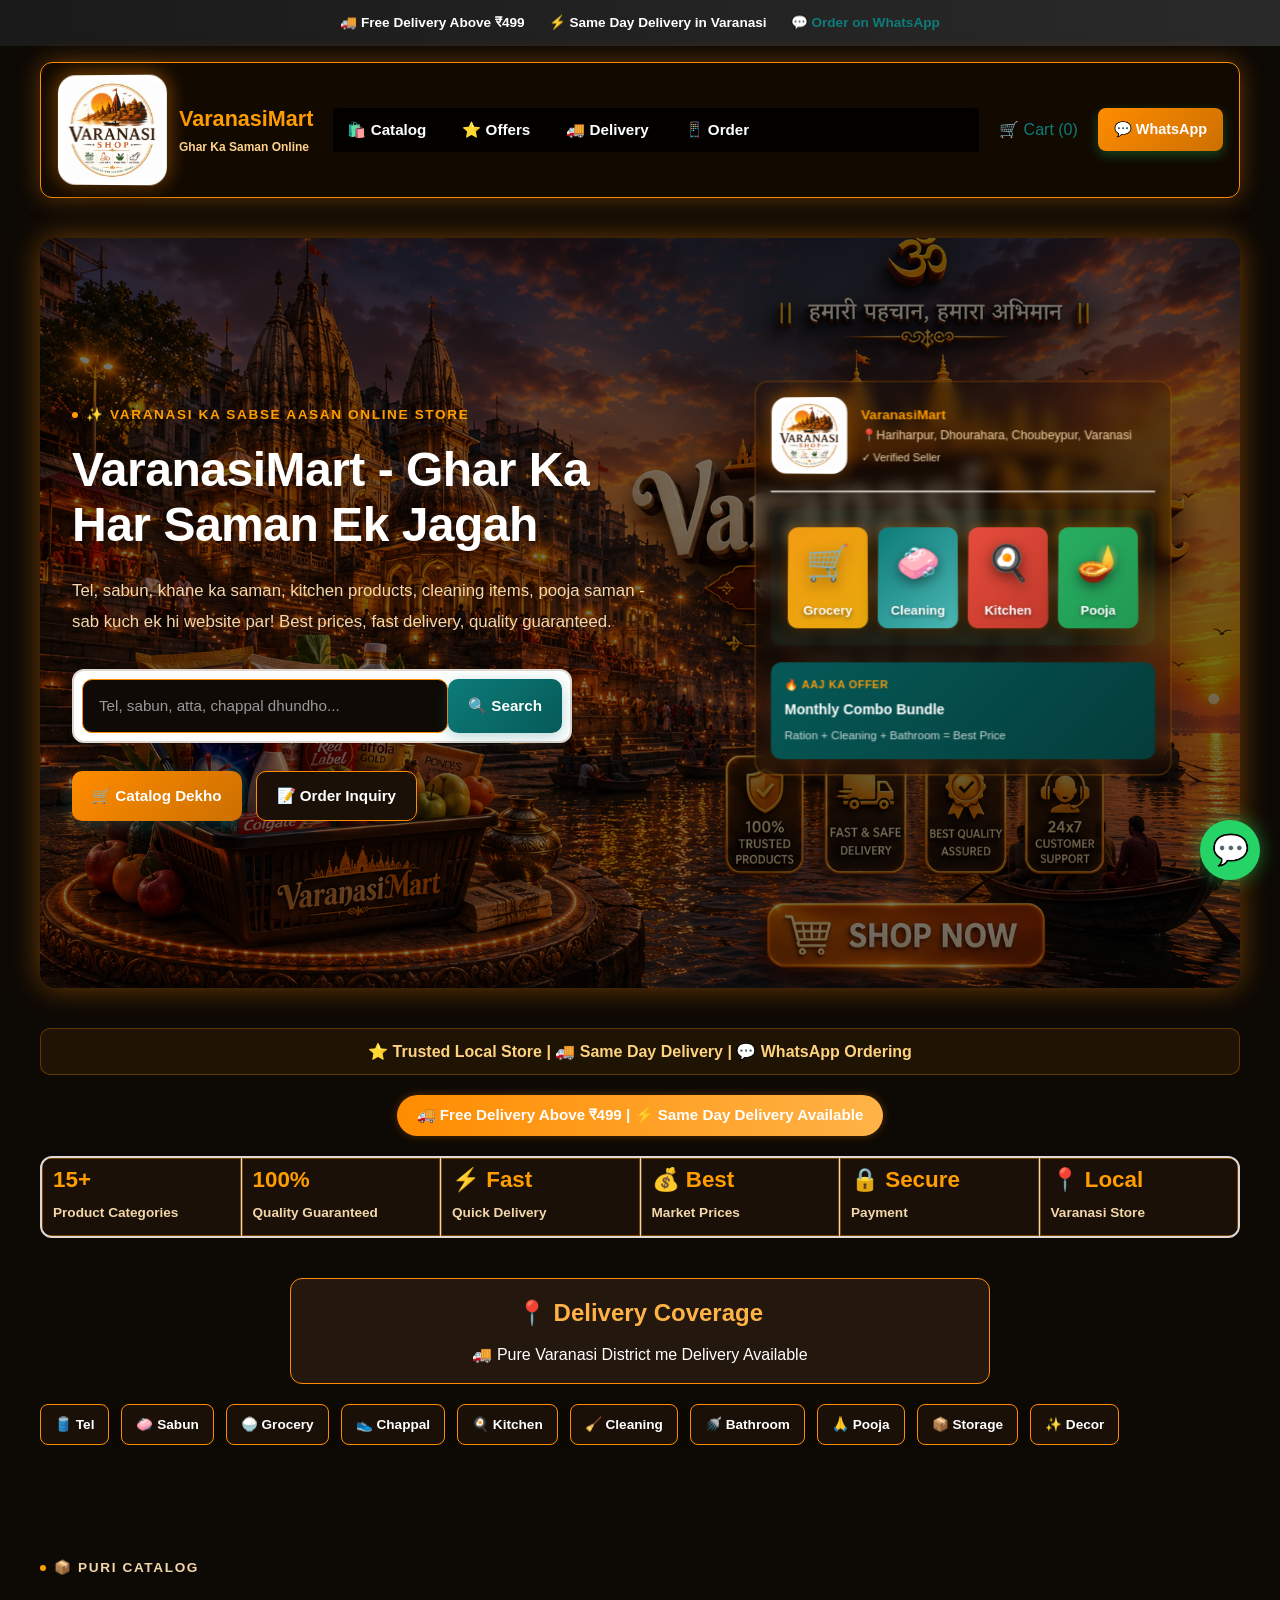
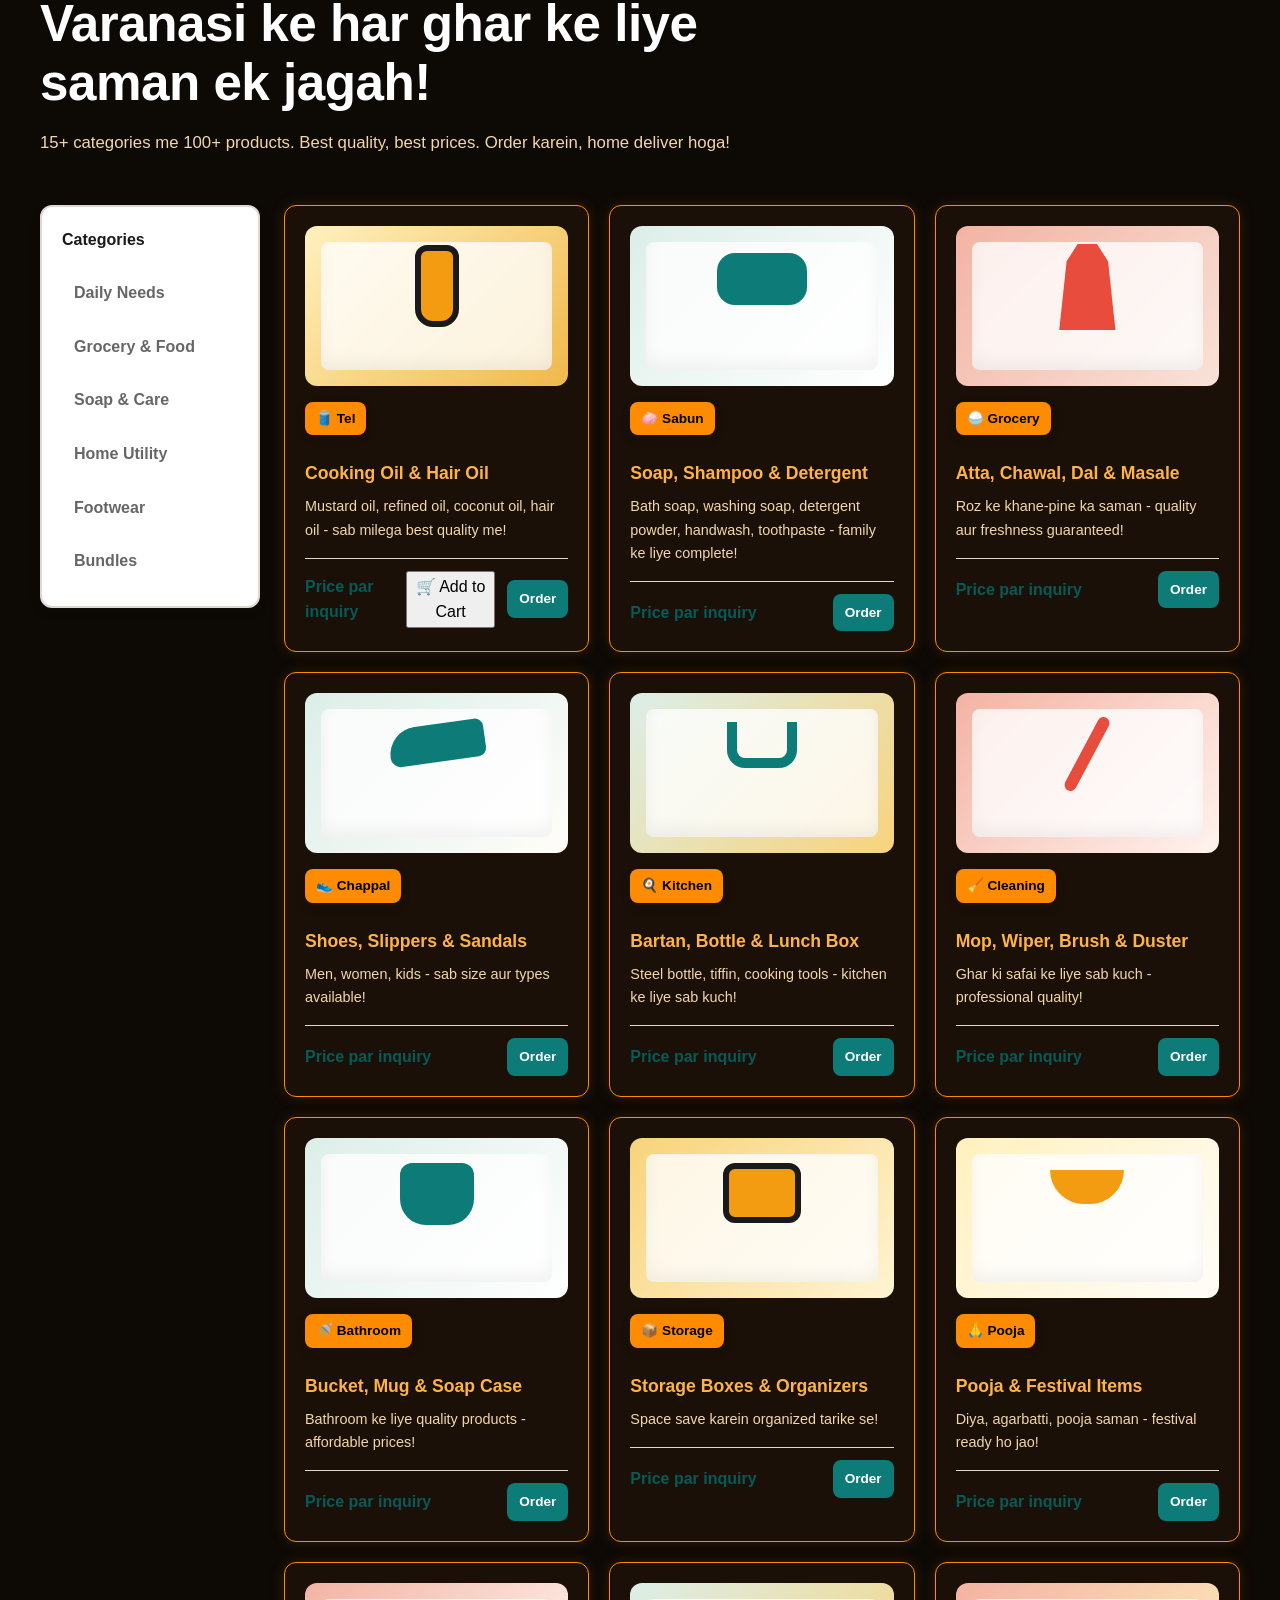
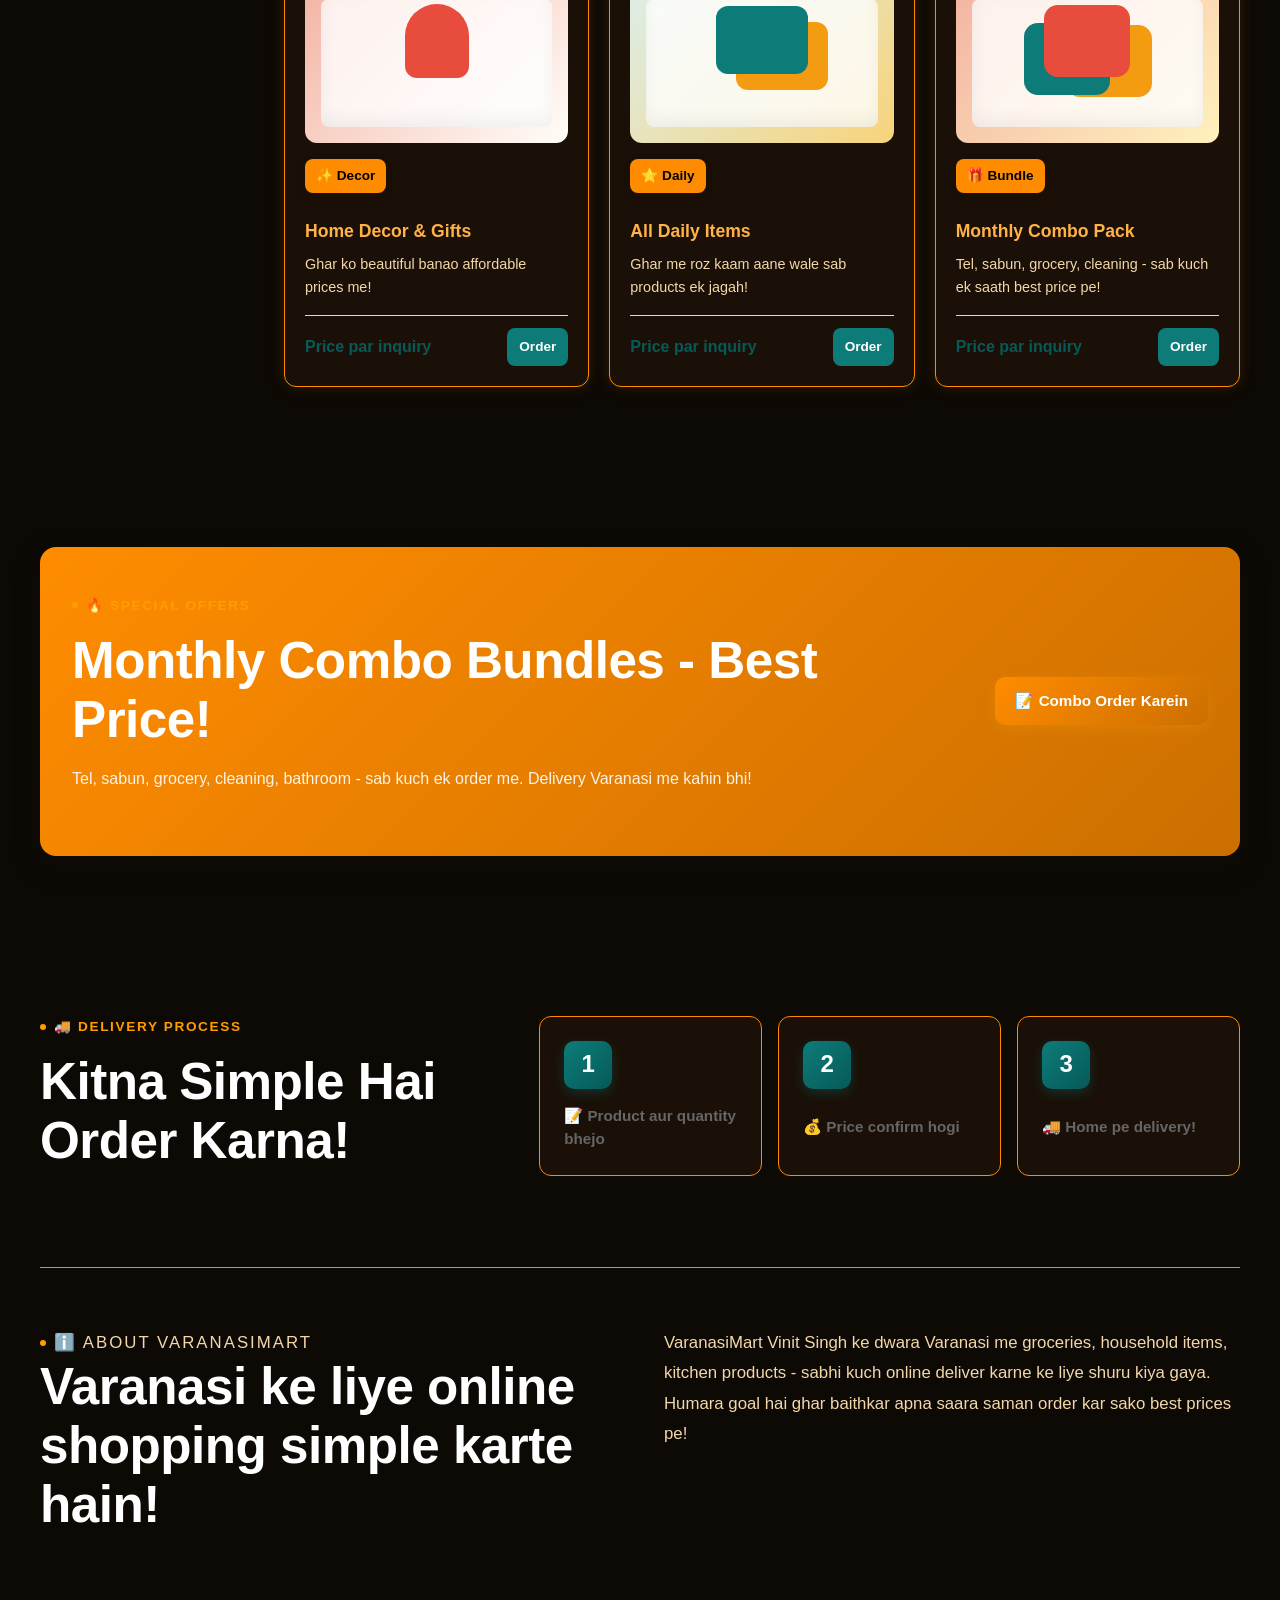
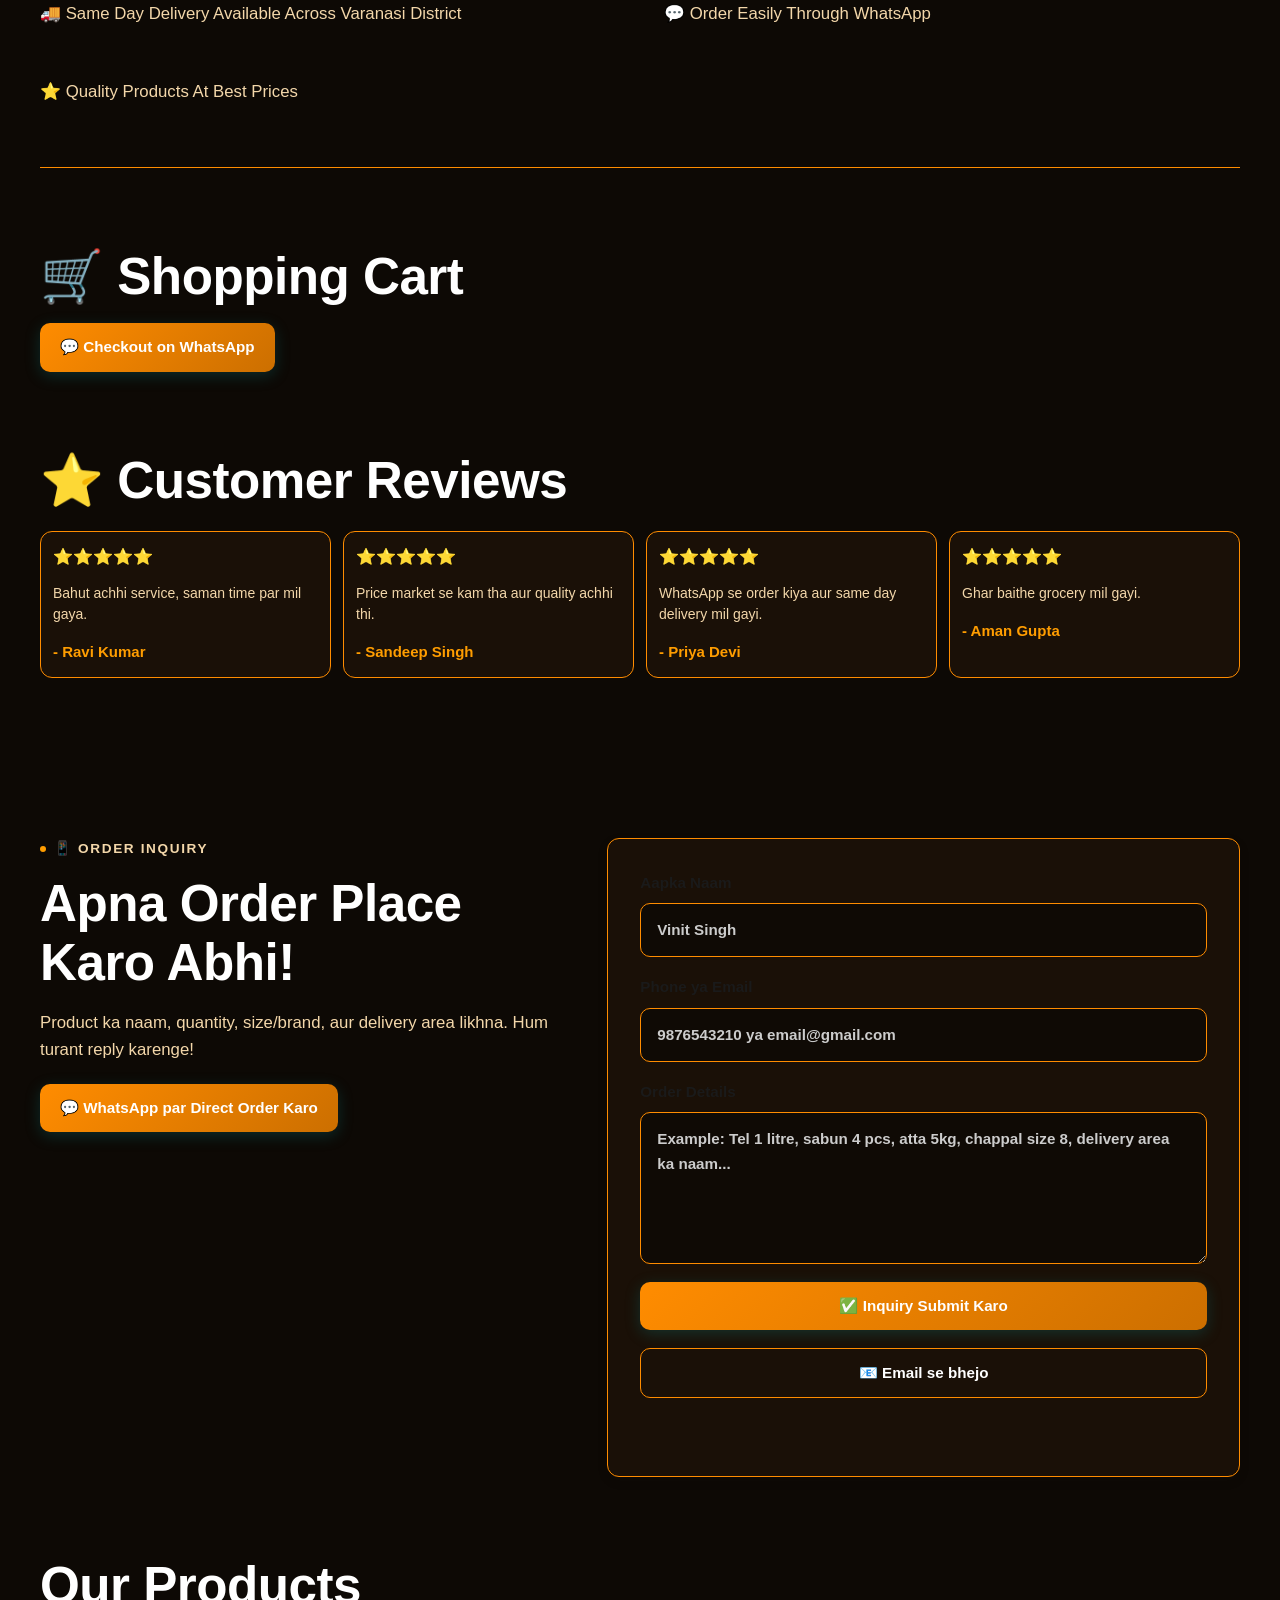
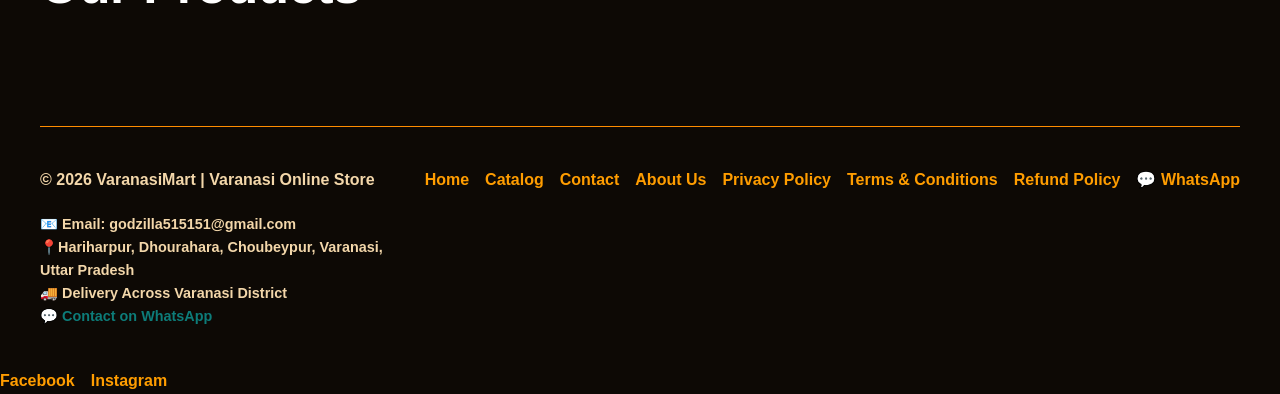
==== commit 3dcb4ef4: "Update index.html" ====
--- a/index.html
+++ b/index.html
@@ -323,6 +323,11 @@
           sabhi kuch online deliver karne ke liye shuru kiya gaya. 
           Humara goal hai ghar baithkar apna saara saman order kar sako best prices pe!
         </p>
+
+        <p>🚚 Same Day Delivery Available Across Varanasi District</p>
+        <p>💬 Order Easily Through WhatsApp</p>
+       <p>⭐ Quality Products At Best Prices</p>
+     
       </section>
         <section id="cart" class="section">
 
--- a/styles.css
+++ b/styles.css
@@ -1752,3 +1752,14 @@
     margin-bottom:10px;
     font-size:1.1rem;
 }
+.trust-line{
+    text-align:center;
+    margin:15px auto;
+    padding:10px;
+    color:#ffd280;
+    font-weight:700;
+    border:1px solid rgba(255,140,0,.3);
+    border-radius:10px;
+    background:rgba(255,140,0,.08);
+    width:min(1200px, calc(100% - 32px));
+}
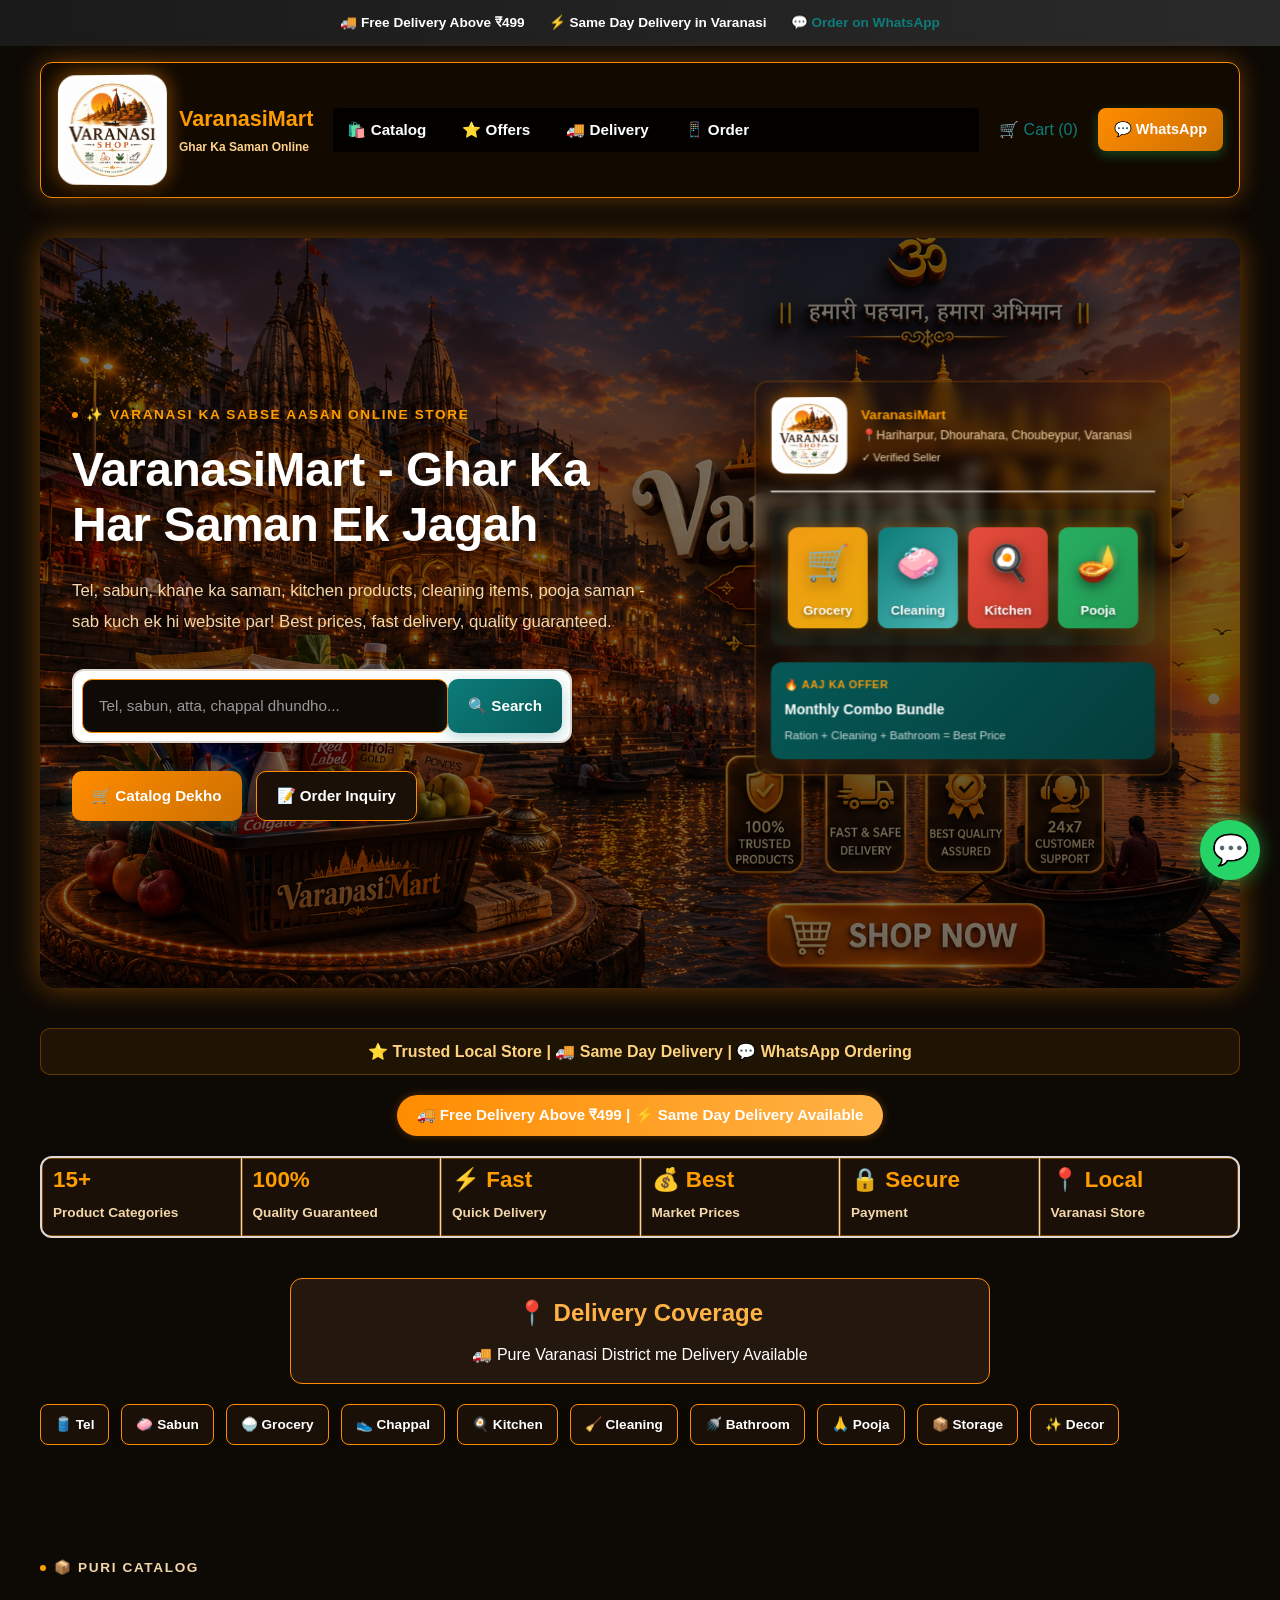
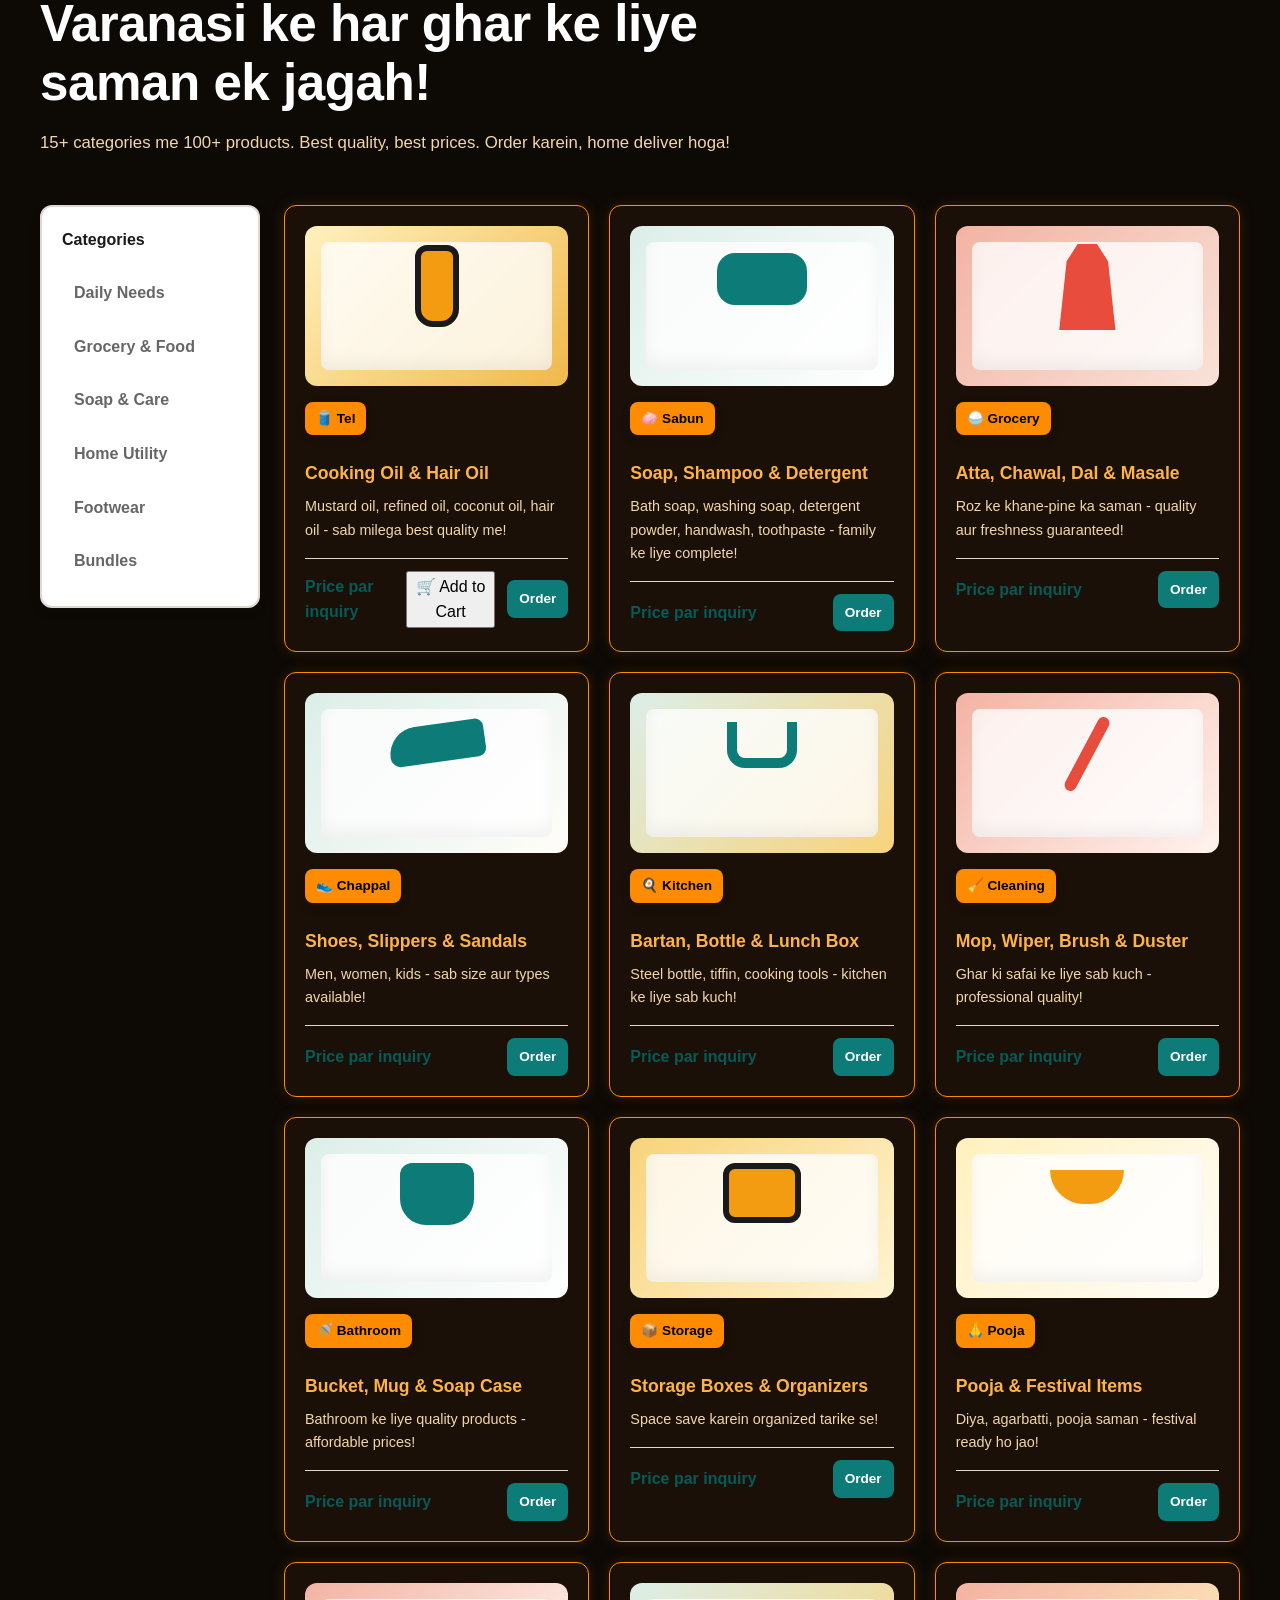
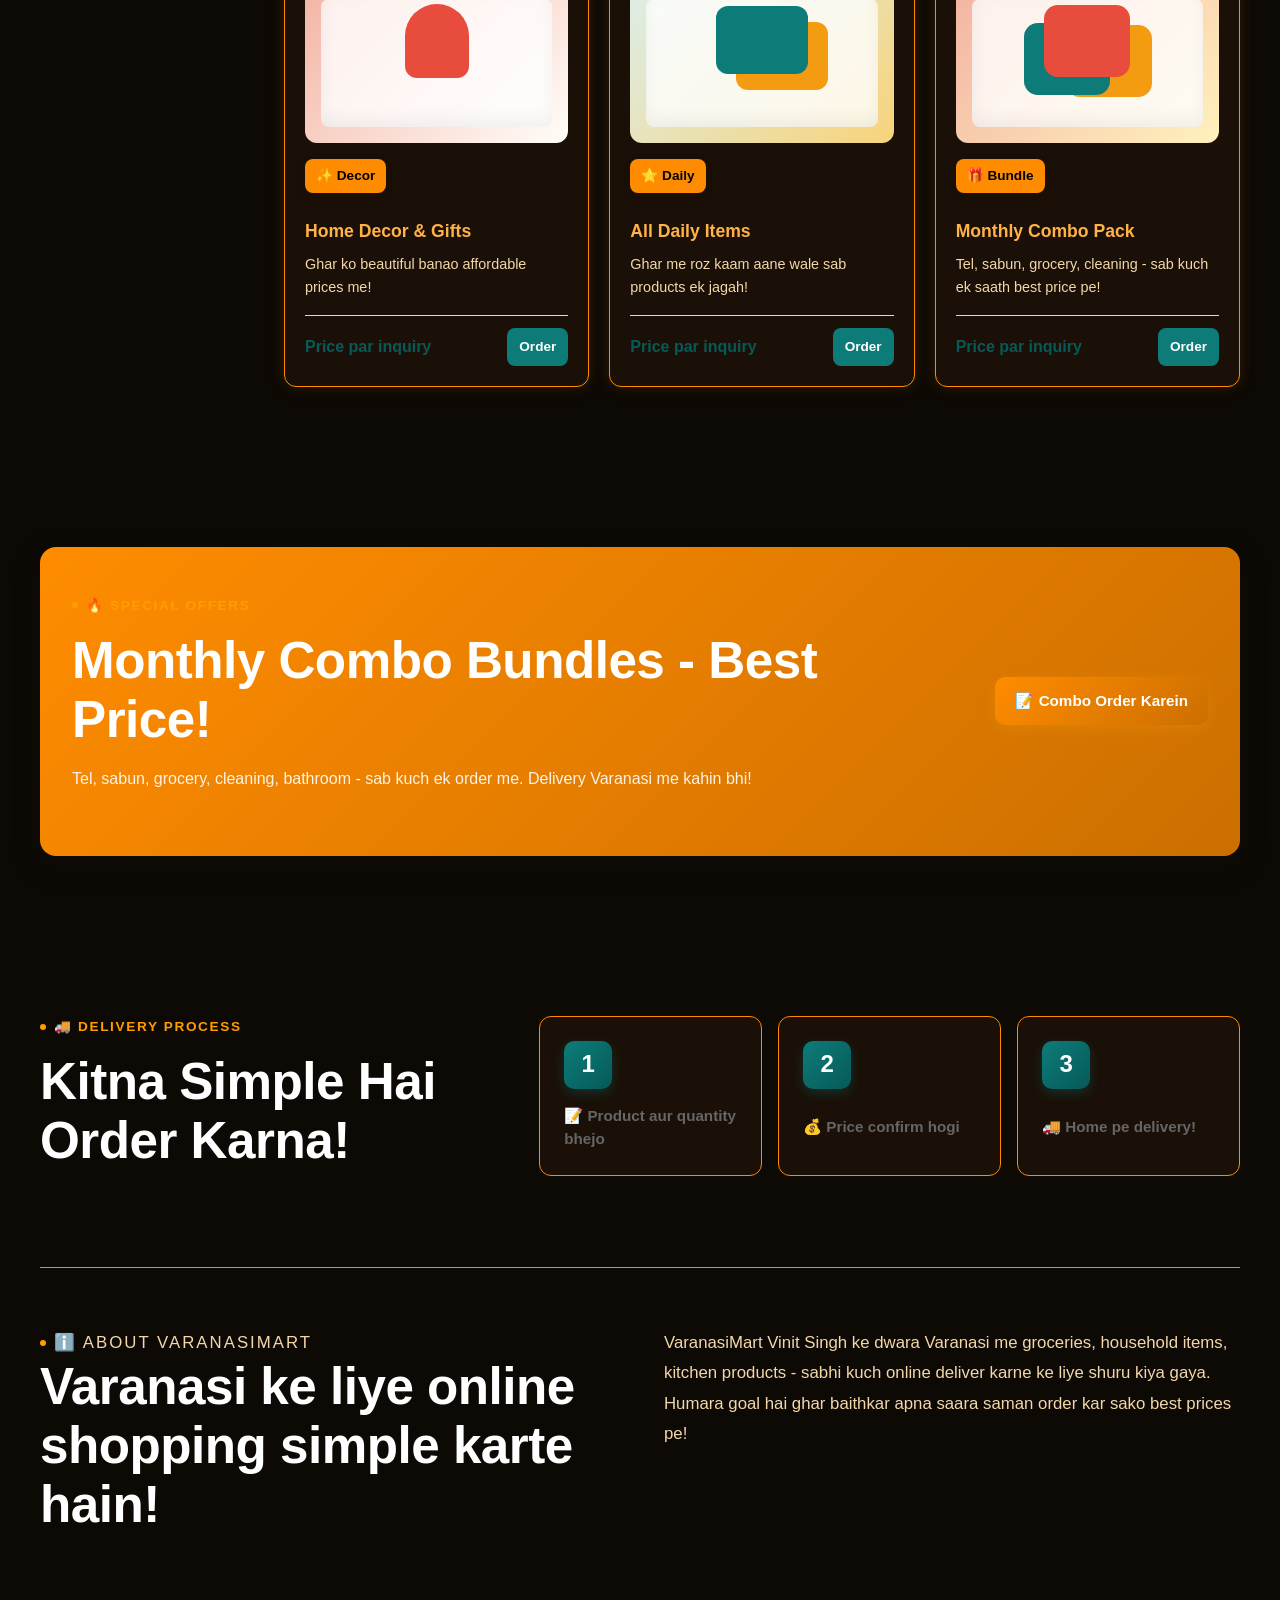
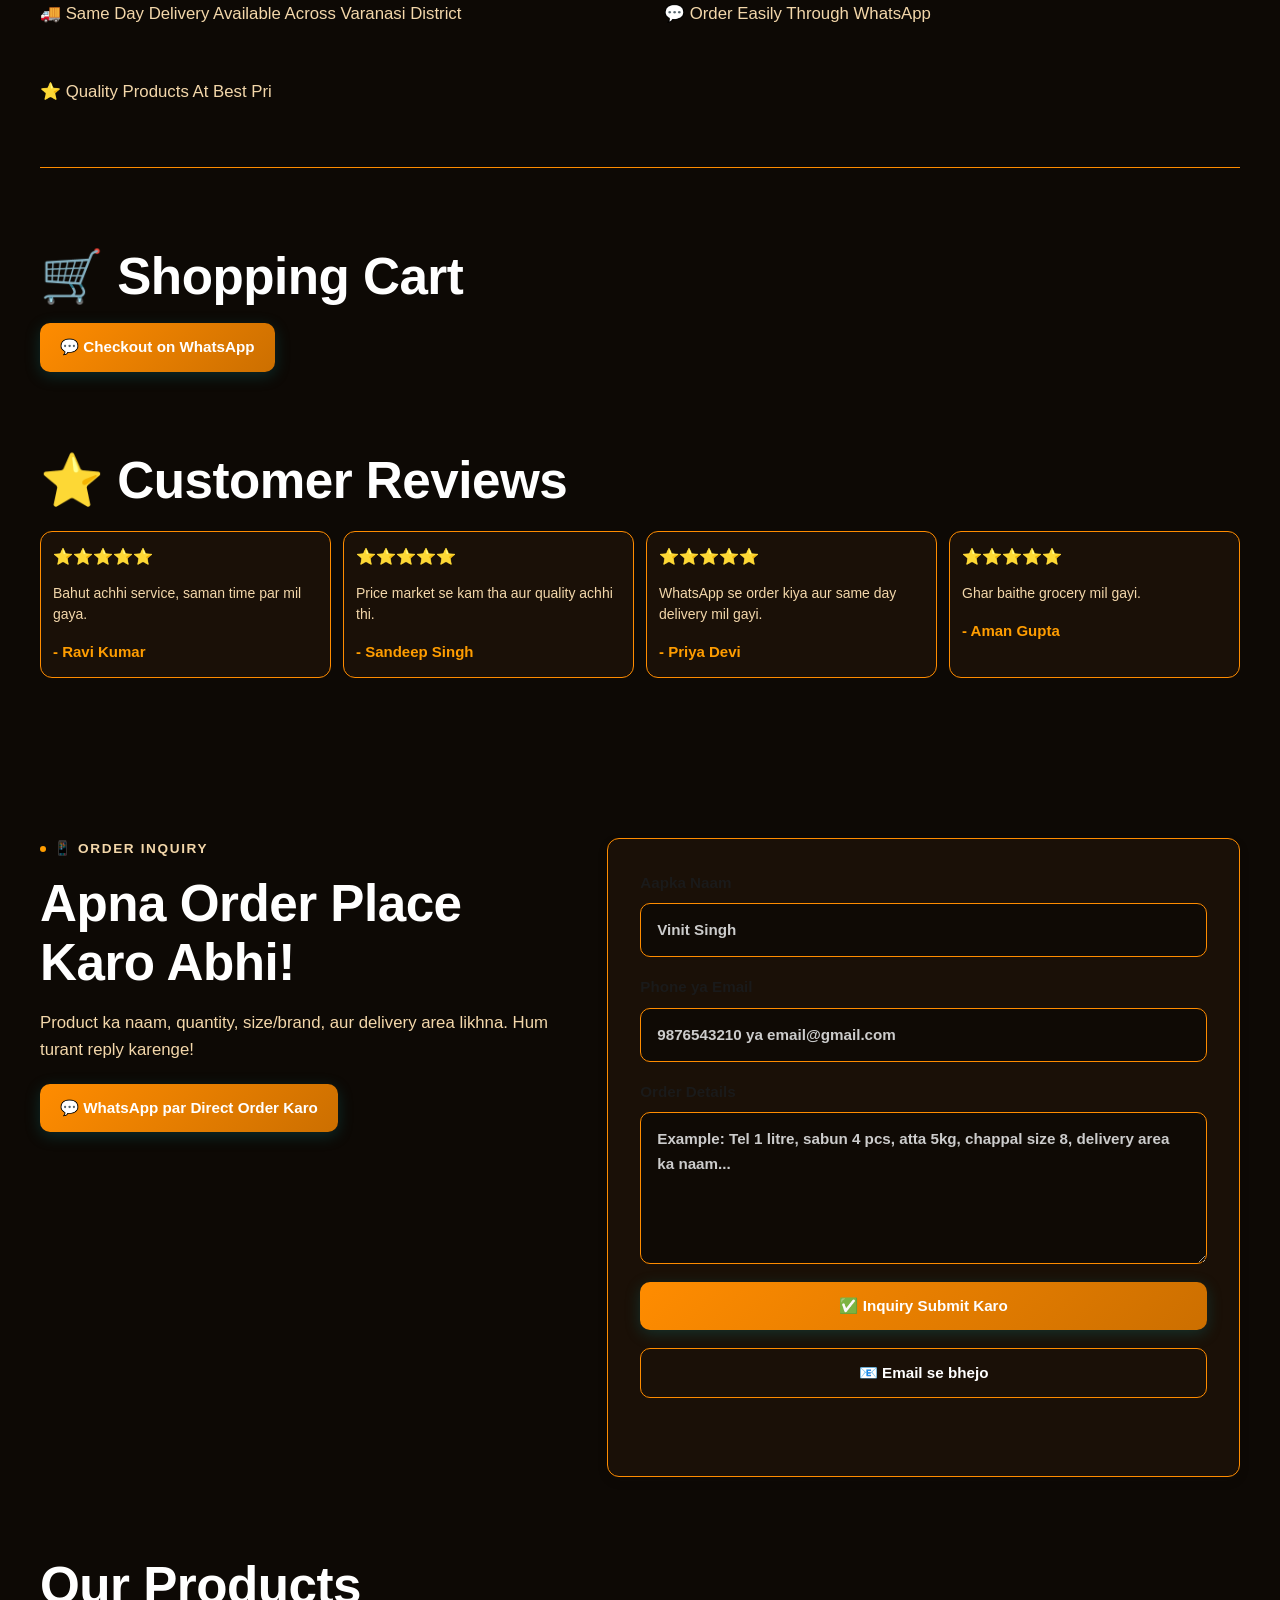
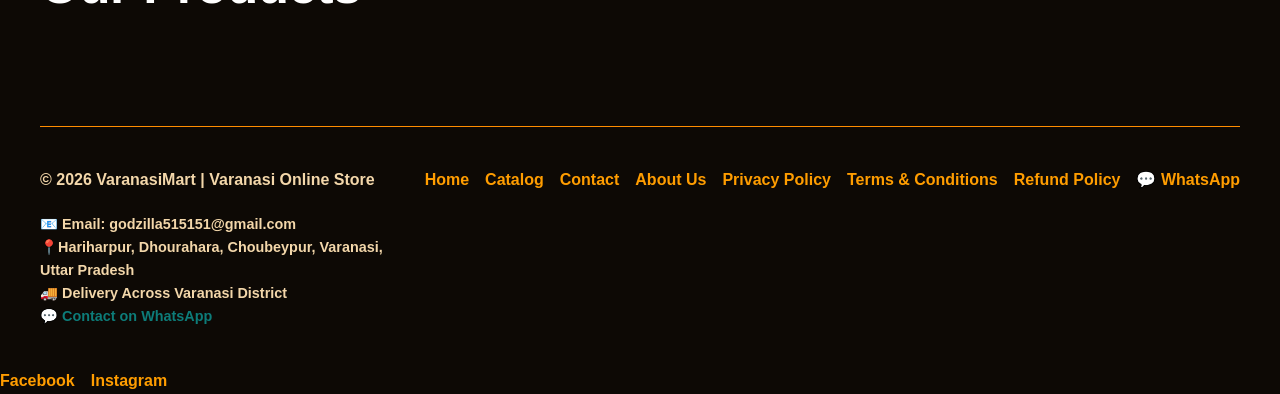
==== commit 5502dfe5: "Update index.html" ====
--- a/index.html
+++ b/index.html
@@ -323,11 +323,9 @@
           sabhi kuch online deliver karne ke liye shuru kiya gaya. 
           Humara goal hai ghar baithkar apna saara saman order kar sako best prices pe!
         </p>
-
         <p>🚚 Same Day Delivery Available Across Varanasi District</p>
         <p>💬 Order Easily Through WhatsApp</p>
-       <p>⭐ Quality Products At Best Prices</p>
-     
+       <p>⭐ Quality Products At Best Pri
       </section>
         <section id="cart" class="section">
 
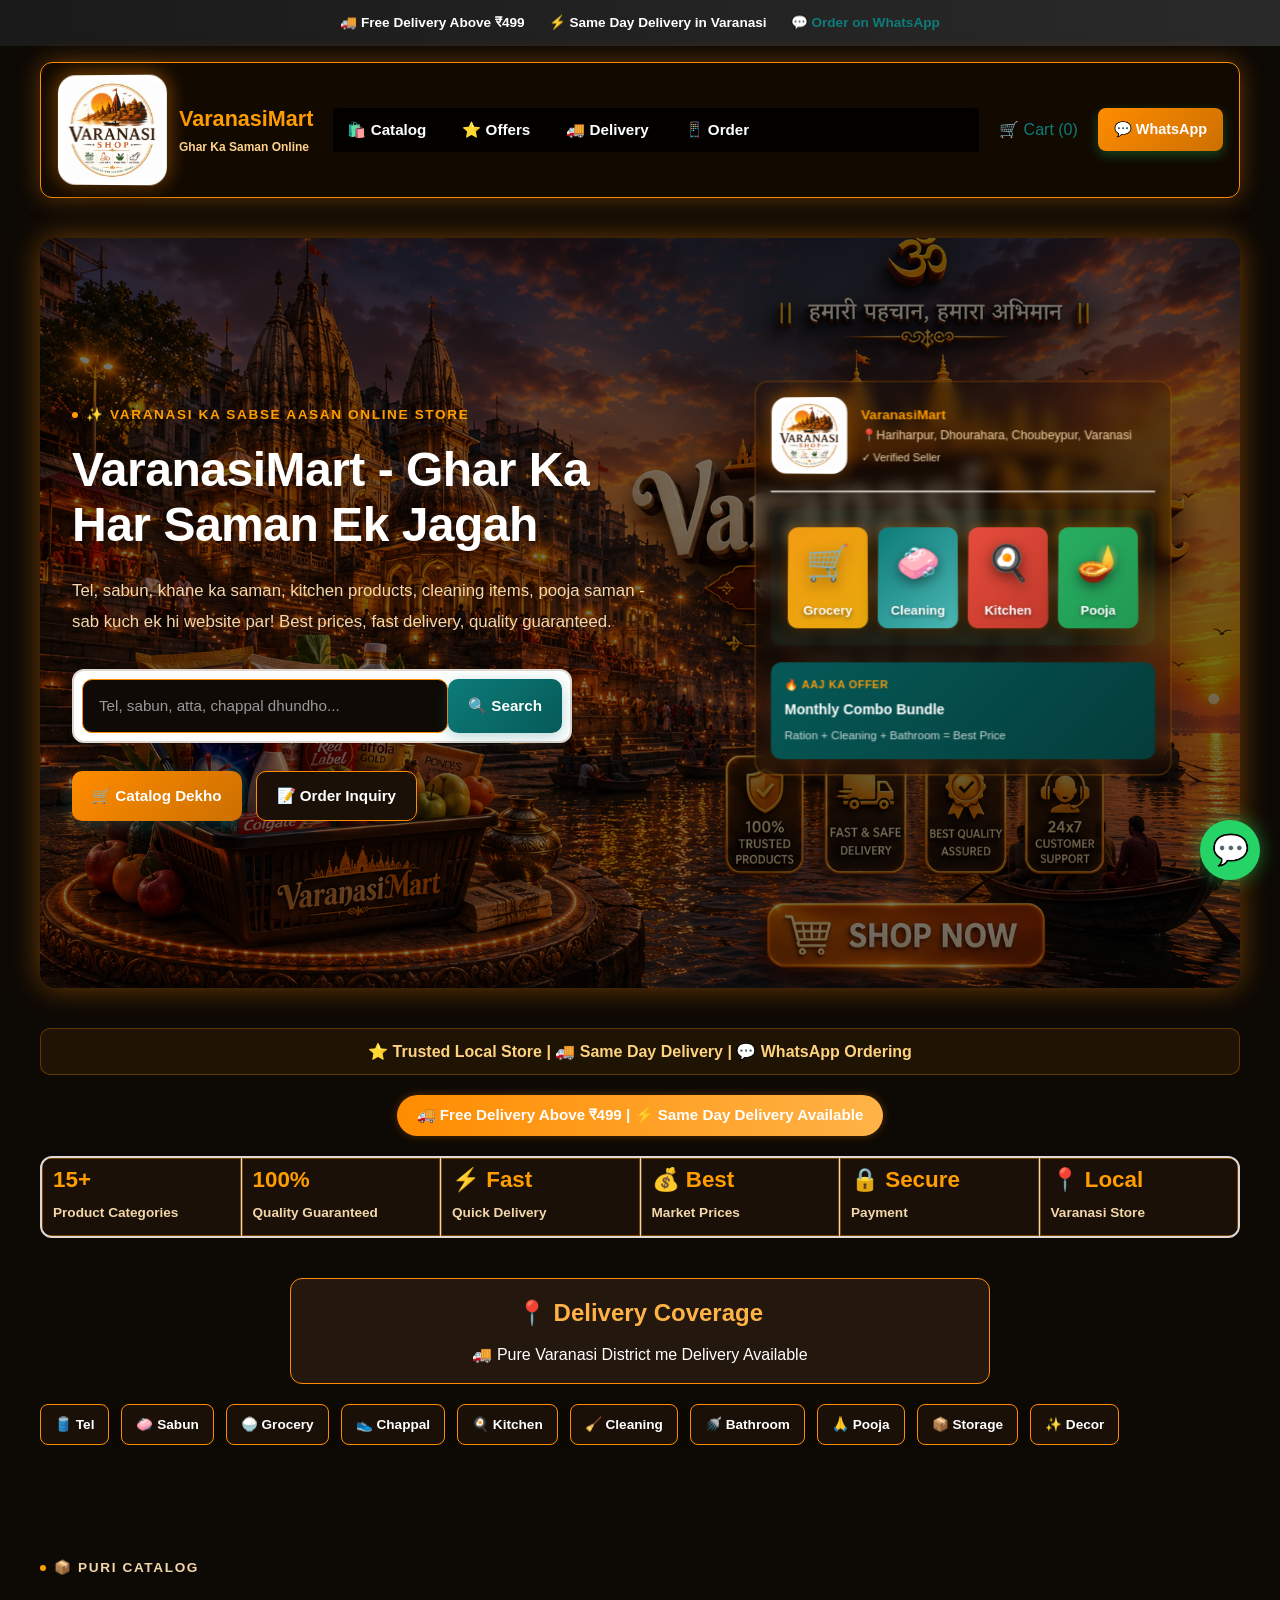
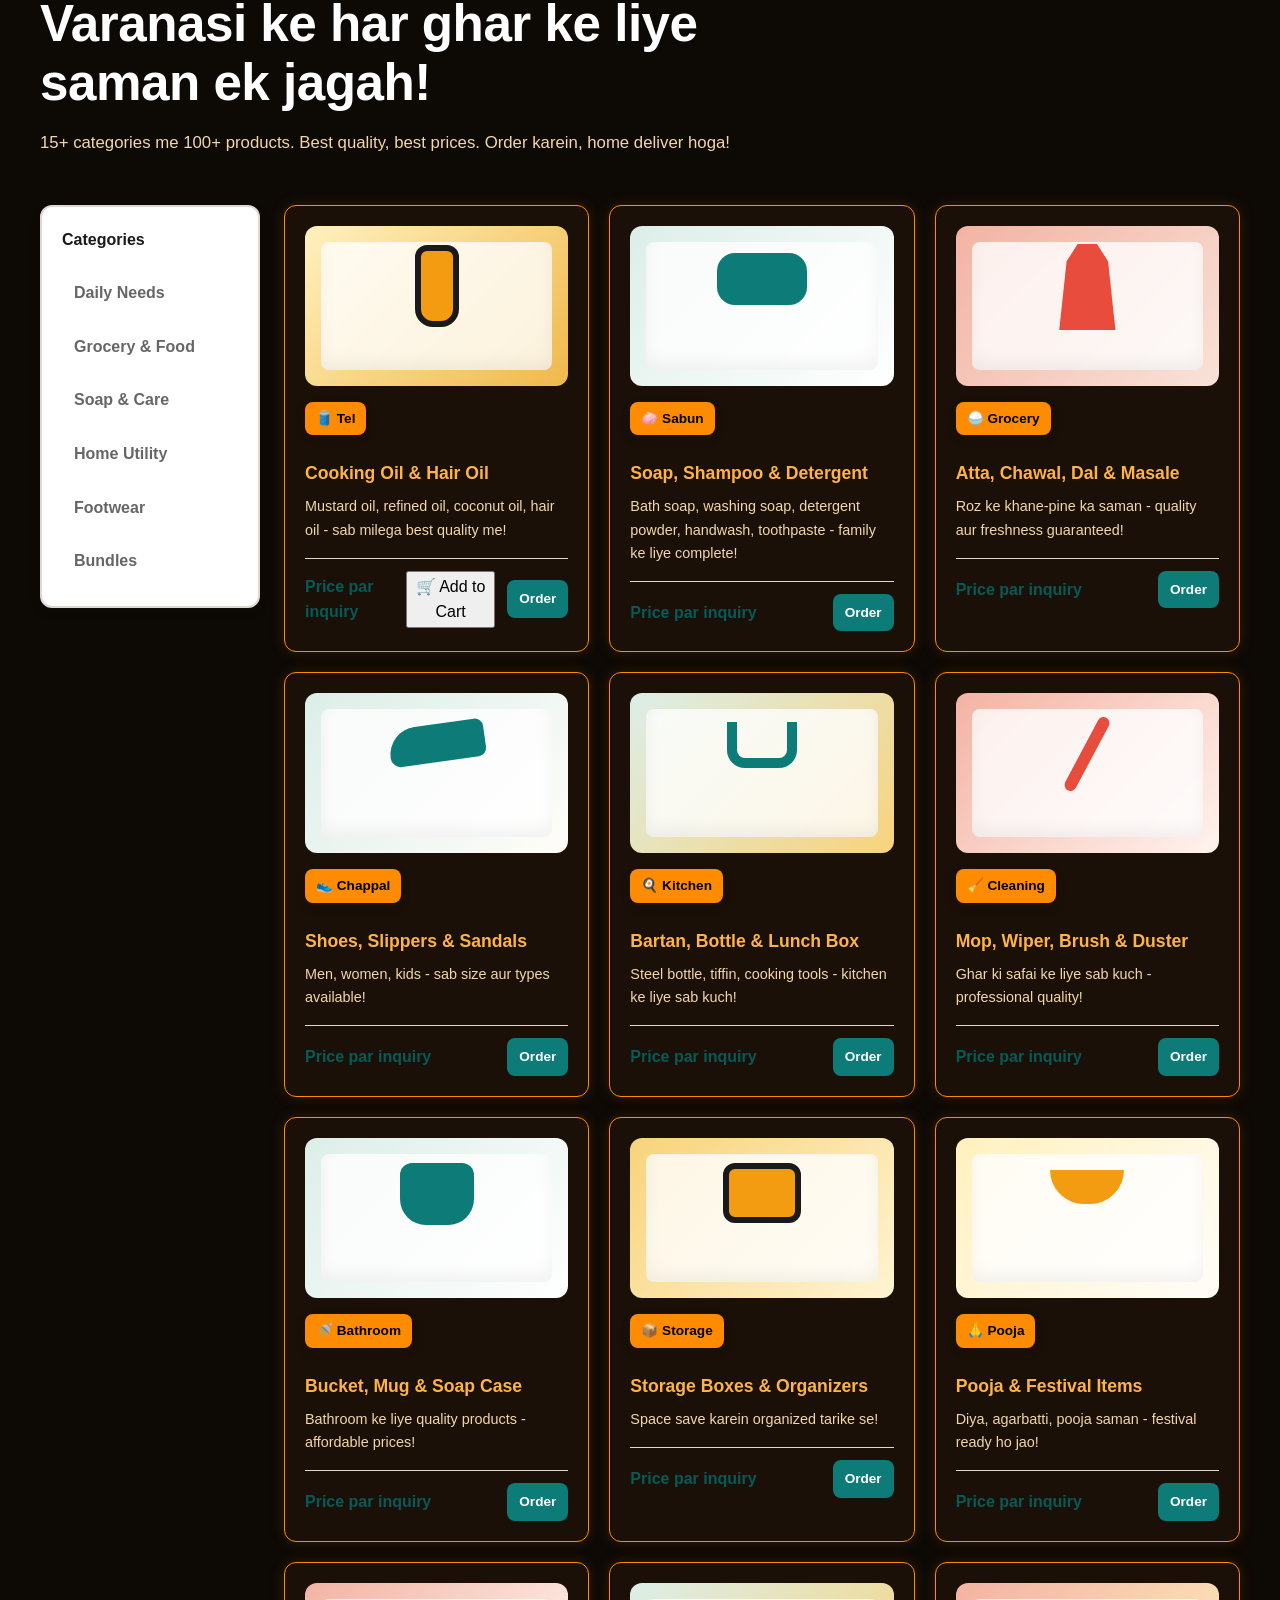
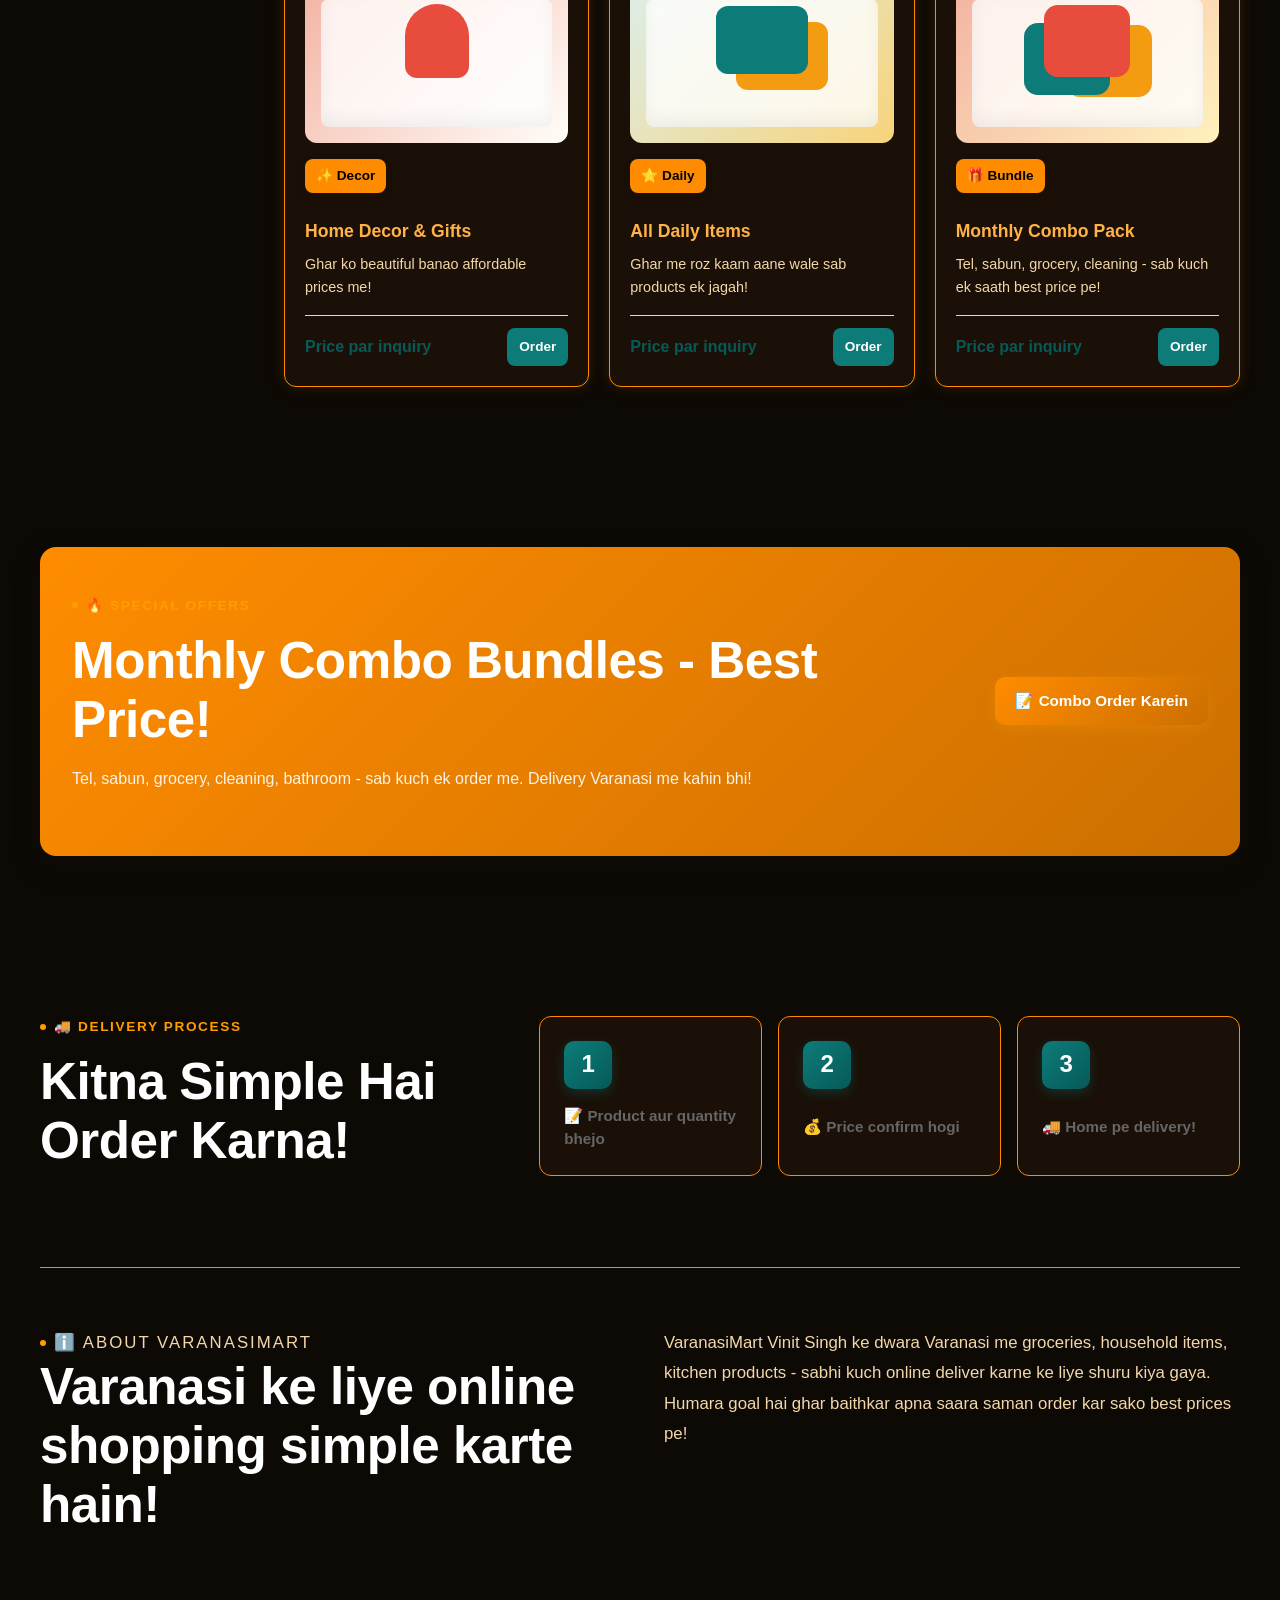
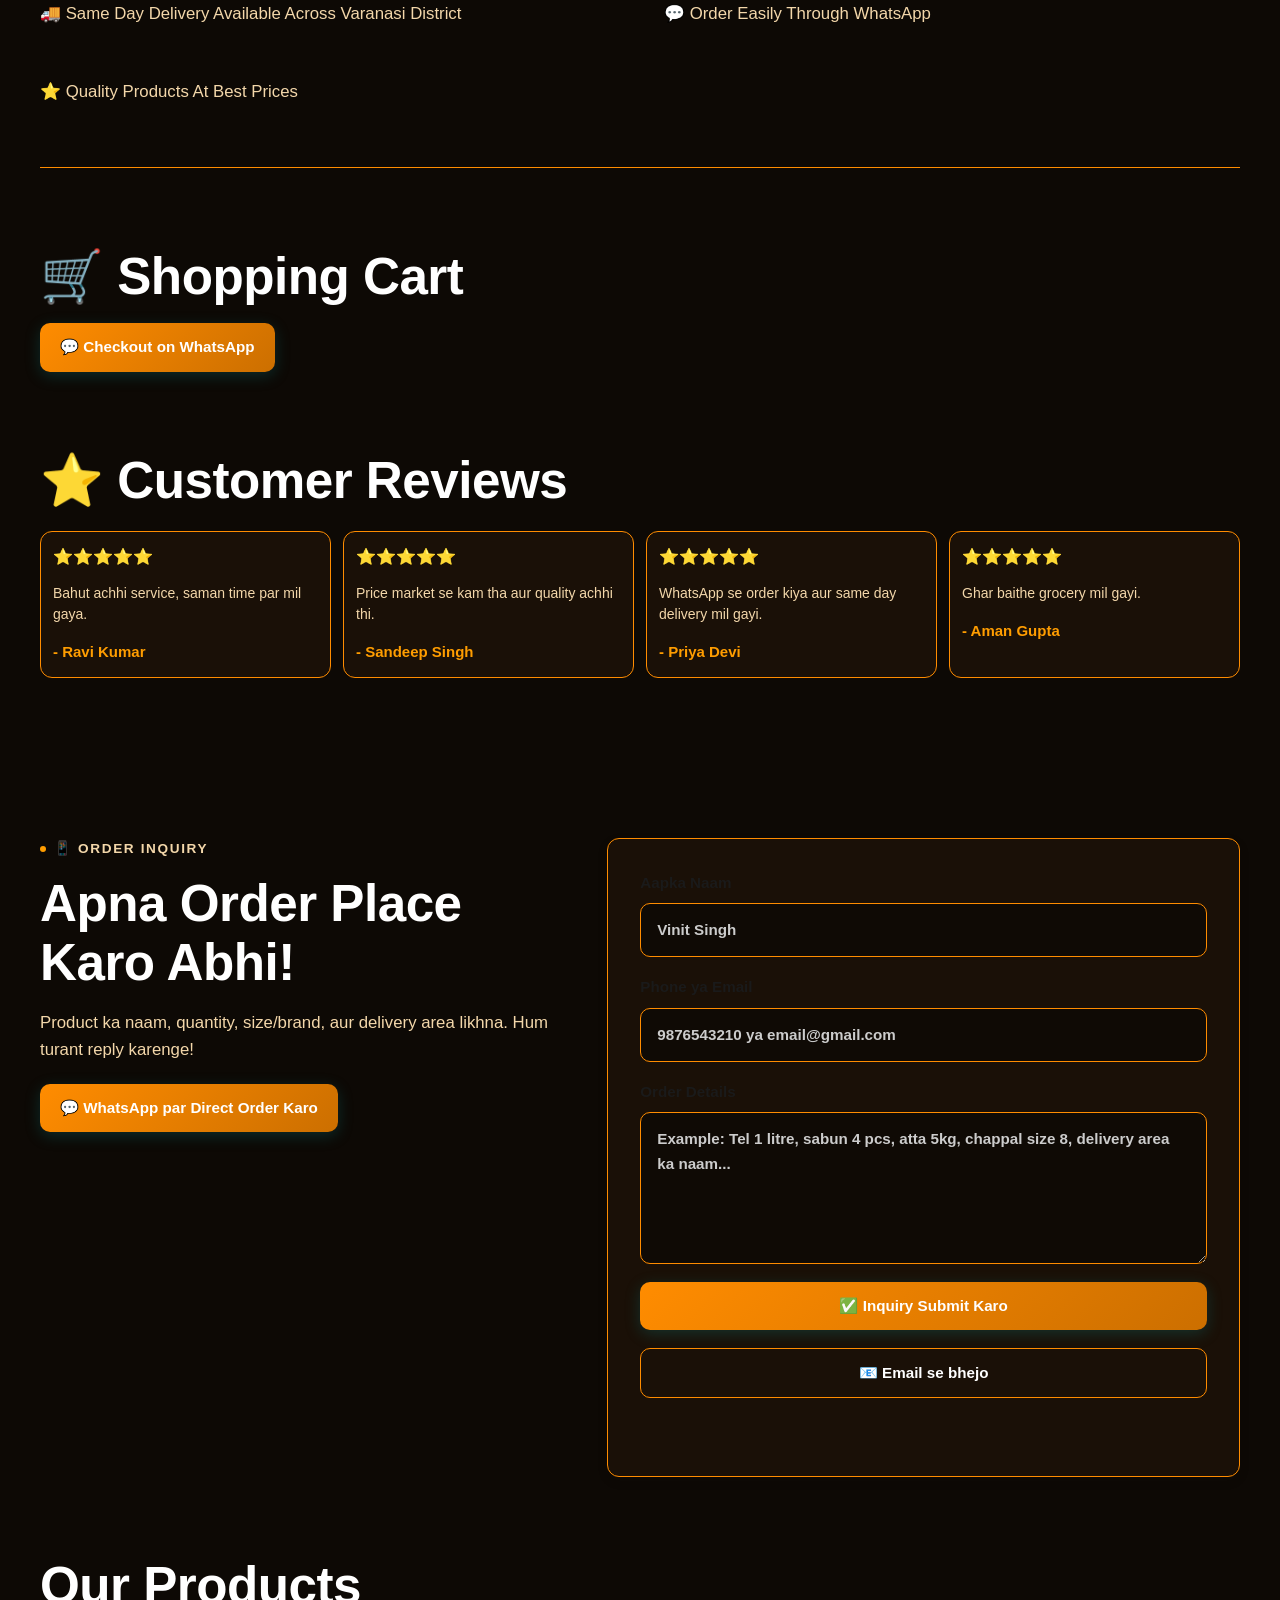
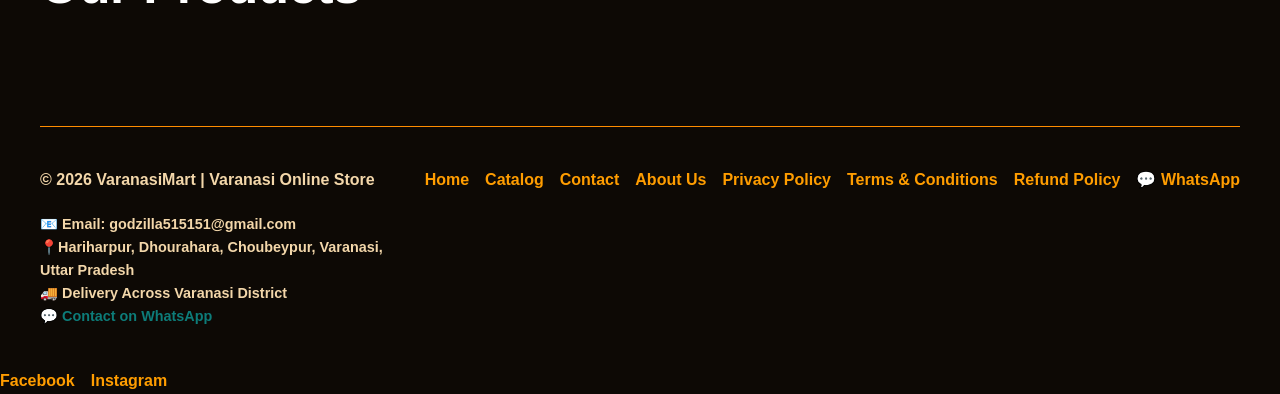
==== commit cdc6aeb9: "Update index.html" ====
--- a/index.html
+++ b/index.html
@@ -325,7 +325,7 @@
         </p>
         <p>🚚 Same Day Delivery Available Across Varanasi District</p>
         <p>💬 Order Easily Through WhatsApp</p>
-       <p>⭐ Quality Products At Best Pri
+       <p>⭐ Quality Products At Best Prices
       </section>
         <section id="cart" class="section">
 
